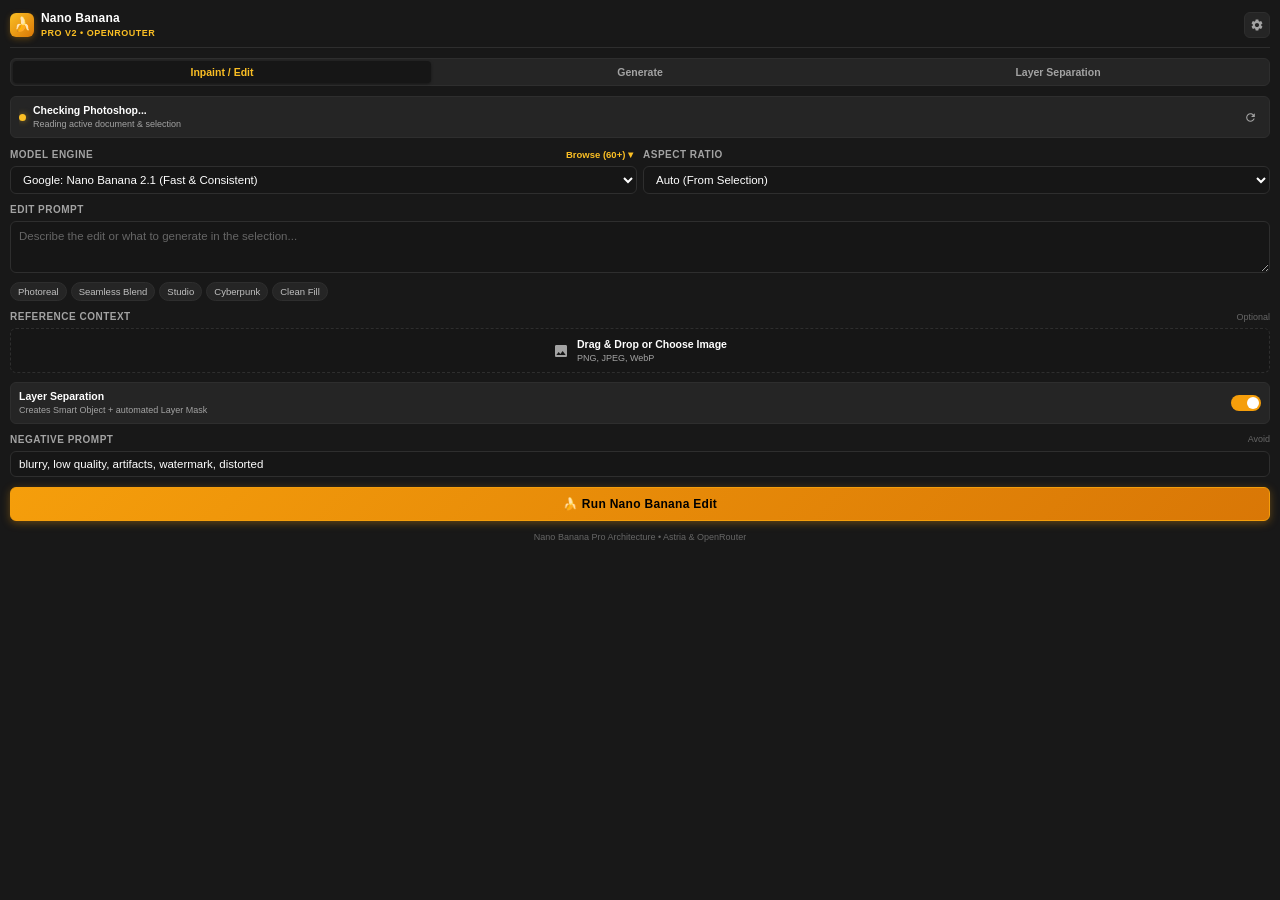
==== index.html @ aa0e23fb "feat: redesign UI to match Astria Nano Banana Pro V2 video layout" ====
<!DOCTYPE html>
<html lang="en">
<head>
  <meta charset="UTF-8" />
  <meta name="viewport" content="width=device-width, initial-scale=1.0" />
  <title>Nano Banana Pro V2</title>
  <link rel="stylesheet" href="styles.css" />
</head>
<body>
  <!-- Header -->
  <header class="app-header">
    <div class="brand-group">
      <div class="brand-logo-badge">🍌</div>
      <div class="brand-text">
        <span class="brand-title">Nano Banana</span>
        <span class="brand-subtitle">Pro V2 • OpenRouter</span>
      </div>
    </div>
    <div class="header-actions">
      <button type="button" class="btn-icon-header" id="settingsToggleBtn" title="API Settings">
        <svg width="14" height="14" viewBox="0 0 24 24" fill="#a3a3a3">
          <path d="M19.14 12.94c.04-.3.06-.61.06-.94 0-.32-.02-.64-.07-.94l2.03-1.58c.18-.14.23-.41.12-.61l-1.92-3.32c-.12-.22-.37-.29-.59-.22l-2.39.96c-.5-.38-1.03-.7-1.62-.94l-.36-2.54c-.04-.24-.24-.41-.48-.41h-3.84c-.24 0-.43.17-.47.41l-.36 2.54c-.59.24-1.13.57-1.62.94l-2.39-.96c-.22-.08-.47 0-.59.22L2.74 8.87c-.12.21-.08.47.12.61l2.03 1.58c-.05.3-.09.63-.09.94s.02.64.07.94l-2.03 1.58c-.18.14-.23.41-.12.61l1.92 3.32c.12.22.37.29.59.22l2.39-.96c.5.38 1.03.7 1.62.94l.36 2.54c.05.24.24.41.48.41h3.84c.24 0 .44-.17.47-.41l.36-2.54c.59-.24 1.13-.56 1.62-.94l2.39.96c.22.08.47 0 .59-.22l1.92-3.32c.12-.22.07-.47-.12-.61l-2.01-1.58zM12 15.6c-1.98 0-3.6-1.62-3.6-3.6s1.62-3.6 3.6-3.6 3.6 1.62 3.6 3.6-1.62 3.6-3.6 3.6z"/>
        </svg>
      </button>
    </div>
  </header>

  <!-- Collapsible Settings Drawer -->
  <div class="settings-drawer" id="settingsDrawer">
    <div class="settings-header">
      <span>OpenRouter Configuration</span>
      <div>
        <span class="save-key-badge" id="saveKeyBadge">Saved</span>
        <a href="https://openrouter.ai/keys" target="_blank" style="color: var(--banana-yellow); text-decoration: none; font-size: 9.5px; margin-left: 6px;">Get Key ↗</a>
      </div>
    </div>
    <div class="password-wrap">
      <input
        type="password"
        id="apiKeyInput"
        class="input-text"
        placeholder="Enter OpenRouter API Key (sk-or-v1-...)"
        autocomplete="off"
        spellcheck="false"
      />
      <button type="button" class="btn-toggle-eye" id="toggleApiKeyBtn" title="Show/Hide">
        <svg id="eyeIcon" width="13" height="13" viewBox="0 0 24 24" fill="#a3a3a3">
          <path d="M12 4.5C7 4.5 2.73 7.61 1 12c1.73 4.39 6 7.5 11 7.5s9.27-3.11 11-7.5c-1.73-4.39-6-7.5-11-7.5zM12 17c-2.76 0-5-2.24-5-5s2.24-5 5-5 5 2.24 5 5-2.24 5-5 5zm0-8c-1.66 0-3 1.34-3 3s1.34 3 3 3 3-1.34 3-3-1.34-3-3-3z"/>
        </svg>
      </button>
    </div>
  </div>

  <!-- Workflow Mode Tabs (Nano Banana V2 Style) -->
  <div class="mode-tabs-container">
    <button type="button" class="mode-tab active" data-mode="inpaint">Inpaint / Edit</button>
    <button type="button" class="mode-tab" data-mode="generate">Generate</button>
    <button type="button" class="mode-tab" data-mode="separation">Layer Separation</button>
  </div>

  <!-- Live Selection / Document Status -->
  <div class="status-bar-card">
    <div class="status-left" id="docStatusContent">
      <div class="status-dot idle"></div>
      <div class="status-info">
        <span class="status-title">Checking Photoshop...</span>
        <span class="status-desc">Reading active document & selection</span>
      </div>
    </div>
    <button type="button" class="btn-refresh" id="refreshStatusBtn" title="Refresh Document & Selection Status">
      <svg width="13" height="13" viewBox="0 0 24 24" fill="#a3a3a3">
        <path d="M17.65 6.35C16.2 4.9 14.21 4 12 4c-4.42 0-7.99 3.58-7.99 8s3.57 8 7.99 8c3.73 0 6.84-2.55 7.73-6h-2.08c-.82 2.33-3.04 4-5.65 4-3.31 0-6-2.69-6-6s2.69-6 6-6c1.66 0 3.14.69 4.22 1.78L13 11h7V4l-2.35 2.35z"/>
      </svg>
    </button>
  </div>

  <!-- Model & Aspect Ratio Controls -->
  <div class="form-group">
    <div class="row">
      <div class="col">
        <div class="form-label-row">
          <span class="form-label">Model Engine</span>
          <button type="button" class="label-action-btn" id="moreModelsBtn" title="Explore 60+ models">
            Browse (60+) ▾
          </button>
        </div>
        <select id="modelSelect" class="select-input">
          <option value="google/gemini-nano-banana-2.1" selected>Google: Nano Banana 2.1 (Fast & Consistent)</option>
          <option value="black-forest-labs/flux-3-image">FLUX 3 Image (Black Forest Labs)</option>
          <option value="openai/gpt-image-2">OpenAI: GPT Image 2 (Adherence)</option>
          <option value="bytedance-seed/seedream-5-0-pro">ByteDance: Seedream 5.0 Pro</option>
          <option value="krea/k3-edit">Krea: K3 Edit (Inpainting)</option>
          <option value="recraft/recraft-v4.1">Recraft: v4.1 (Clean Details)</option>
          <option value="custom">Custom model slug...</option>
        </select>
      </div>
      <div class="col">
        <div class="form-label-row">
          <span class="form-label">Aspect Ratio</span>
        </div>
        <select id="aspectRatioSelect" class="select-input">
          <option value="auto" selected>Auto (From Selection)</option>
          <option value="1:1">1:1 Square</option>
          <option value="4:3">4:3 Landscape</option>
          <option value="3:4">3:4 Portrait</option>
          <option value="16:9">16:9 Widescreen</option>
          <option value="9:16">9:16 Vertical</option>
        </select>
      </div>
    </div>

    <!-- Custom Model Input -->
    <div class="custom-model-container" id="customModelContainer">
      <input
        type="text"
        id="customModelInput"
        class="input-text"
        placeholder="Enter OpenRouter model slug (e.g. black-forest-labs/flux-1-schnell)"
        spellcheck="false"
      />
    </div>
  </div>

  <!-- Prompt Composer -->
  <div class="form-group">
    <div class="form-label-row">
      <span class="form-label">Edit Prompt</span>
    </div>
    <textarea
      id="promptText"
      class="textarea-input"
      rows="2"
      placeholder="Describe the edit or what to generate in the selection..."
      spellcheck="false"
    ></textarea>
    
    <!-- Quick Modifiers -->
    <div class="prompt-chips-wrap">
      <span class="chip-tag" data-prompt="photorealistic, 8k, natural lighting">Photoreal</span>
      <span class="chip-tag" data-prompt="seamless edge blending, match scene lighting">Seamless Blend</span>
      <span class="chip-tag" data-prompt="clean studio lighting, professional">Studio</span>
      <span class="chip-tag" data-prompt="cyberpunk neon style, detailed octane render">Cyberpunk</span>
      <span class="chip-tag" data-prompt="remove unwanted objects, clean background fill">Clean Fill</span>
    </div>
  </div>

  <!-- Reference / Context Conditioning -->
  <div class="form-group">
    <div class="form-label-row">
      <span class="form-label">Reference Context</span>
      <span style="font-size: 9px; color: var(--text-tertiary);">Optional</span>
    </div>
    <input type="file" id="refImageInput" accept="image/png, image/jpeg, image/webp" style="display: none;" />
    
    <!-- Upload Drop Slot -->
    <div class="reference-slot-card" id="refUploadArea">
      <div class="ref-slot-content">
        <svg width="16" height="16" viewBox="0 0 24 24" fill="#a3a3a3">
          <path d="M21 19V5c0-1.1-.9-2-2-2H5c-1.1 0-2 .9-2 2v14c0 1.1.9 2 2 2h14c1.1 0 2-.9 2-2zM8.5 13.5l2.5 3.01L14.5 12l4.5 6H5l3.5-4.5z"/>
        </svg>
        <div class="ref-slot-text">
          <span class="ref-slot-title">Drag & Drop or Choose Image</span>
          <span class="ref-slot-sub">PNG, JPEG, WebP</span>
        </div>
      </div>
    </div>

    <!-- Preview Box -->
    <div class="ref-preview-box" id="refPreviewContainer">
      <img id="refPreviewImg" class="ref-preview-img" alt="Reference Preview" />
      <button type="button" class="btn-remove-ref" id="clearRefBtn" title="Remove reference">✕</button>
    </div>
  </div>

  <!-- V2 Layer Separation Toggle -->
  <div class="separation-toggle-row">
    <div class="toggle-label-wrap">
      <span class="toggle-main-label">Layer Separation</span>
      <span class="toggle-sub-label">Creates Smart Object + automated Layer Mask</span>
    </div>
    <label class="switch">
      <input type="checkbox" id="layerSeparationToggle" checked />
      <span class="slider"></span>
    </label>
  </div>

  <!-- Negative Prompt (Collapsible) -->
  <div class="form-group">
    <div class="form-label-row">
      <span class="form-label">Negative Prompt</span>
      <span style="font-size: 9px; color: var(--text-tertiary);">Avoid</span>
    </div>
    <input
      type="text"
      id="negativePromptText"
      class="input-text"
      placeholder="blurry, low quality, artifacts, watermark, distorted"
      value="blurry, low quality, artifacts, watermark, distorted"
      spellcheck="false"
    />
  </div>

  <!-- Primary Action Area -->
  <div class="action-box">
    <button type="button" id="generateBtn" class="btn-generate-main">
      <span class="spinner" id="generateSpinner"></span>
      <span id="generateBtnText">🍌 Run Nano Banana Edit</span>
    </button>

    <!-- Progress Track -->
    <div class="progress-track" id="progressBarTrack">
      <div class="progress-bar" id="progressBar"></div>
    </div>

    <!-- Status Message -->
    <div class="status-msg" id="statusMessage"></div>
  </div>

  <!-- Footer Info -->
  <footer class="app-footer">
    Nano Banana Pro Architecture • Astria & OpenRouter
  </footer>

  <!-- 60+ Models Explorer Modal -->
  <div class="modal-backdrop" id="modelsModal">
    <div class="modal-container">
      <div class="modal-header">
        <span class="modal-title">OpenRouter Image Models Catalog</span>
        <button type="button" class="btn-close-modal" id="closeModalBtn" title="Close">✕</button>
      </div>
      <div class="modal-search-bar">
        <input type="text" id="modelSearchInput" class="modal-search-input" placeholder="Search 60+ models by name or provider..." />
      </div>
      <div class="modal-filter-pills" id="modalFilterPills">
        <button type="button" class="filter-pill active" data-filter="all">All</button>
        <button type="button" class="filter-pill" data-filter="google">Google</button>
        <button type="button" class="filter-pill" data-filter="flux">FLUX</button>
        <button type="button" class="filter-pill" data-filter="openai">OpenAI</button>
        <button type="button" class="filter-pill" data-filter="bytedance">ByteDance</button>
        <button type="button" class="filter-pill" data-filter="krea">Krea</button>
        <button type="button" class="filter-pill" data-filter="recraft">Recraft</button>
        <button type="button" class="filter-pill" data-filter="qwen">Qwen</button>
      </div>
      <div class="modal-model-list" id="modalModelList">
        <!-- Rendered model items -->
      </div>
    </div>
  </div>

  <!-- Scripts -->
  <script src="api.js"></script>
  <script src="main.js"></script>
</body>
</html>
---- styles.css ----
/* styles.css - Astria Nano Banana Pro V2 Photoshop Theme */

:root {
  --bg-darkest: #121212;
  --bg-app: #181818;
  --bg-panel: #1f1f1f;
  --bg-card: #252525;
  --bg-card-hover: #2c2c2c;
  --bg-input: #161616;
  --bg-input-focus: #111111;
  --border-subtle: #2e2e2e;
  --border-active: #3e3e3e;
  --border-focus: #f59e0b;
  --banana-yellow: #fbbf24;
  --banana-gold: #f59e0b;
  --banana-dark: #d97706;
  --accent-blue: #38bdf8;
  --text-primary: #ffffff;
  --text-secondary: #a3a3a3;
  --text-tertiary: #666666;
  --status-green: #10b981;
  --status-red: #ef4444;
  --radius-xs: 4px;
  --radius-sm: 6px;
  --radius-md: 8px;
  --radius-lg: 12px;
  --font-family: -apple-system, BlinkMacSystemFont, "Segoe UI", Roboto, Helvetica, Arial, sans-serif;
  --transition: all 0.15s ease-in-out;
}

* {
  box-sizing: border-box;
  margin: 0;
  padding: 0;
  -webkit-font-smoothing: antialiased;
}

body {
  font-family: var(--font-family);
  font-size: 11.5px;
  line-height: 1.4;
  color: var(--text-primary);
  background-color: var(--bg-app);
  user-select: none;
  overflow-x: hidden;
  overflow-y: auto;
  padding: 10px;
}

/* Custom Scrollbar */
::-webkit-scrollbar {
  width: 4px;
  height: 4px;
}
::-webkit-scrollbar-track {
  background: transparent;
}
::-webkit-scrollbar-thumb {
  background: #333333;
  border-radius: 4px;
}
::-webkit-scrollbar-thumb:hover {
  background: #444444;
}

/* =========================================
   HEADER & BRANDING
   ========================================= */
.app-header {
  display: flex;
  align-items: center;
  justify-content: space-between;
  padding-bottom: 8px;
  margin-bottom: 10px;
  border-bottom: 1px solid var(--border-subtle);
}

.brand-group {
  display: flex;
  align-items: center;
  gap: 7px;
}

.brand-logo-badge {
  width: 24px;
  height: 24px;
  background: linear-gradient(135deg, var(--banana-yellow) 0%, var(--banana-dark) 100%);
  border-radius: 6px;
  display: flex;
  align-items: center;
  justify-content: center;
  font-size: 14px;
  box-shadow: 0 2px 6px rgba(245, 158, 11, 0.3);
  flex-shrink: 0;
}

.brand-text {
  display: flex;
  flex-direction: column;
}

.brand-title {
  font-size: 12px;
  font-weight: 700;
  letter-spacing: 0.2px;
  color: #ffffff;
}

.brand-subtitle {
  font-size: 9px;
  font-weight: 600;
  letter-spacing: 0.5px;
  color: var(--banana-yellow);
  text-transform: uppercase;
}

.header-actions {
  display: flex;
  align-items: center;
  gap: 6px;
}

.btn-icon-header {
  background: var(--bg-card);
  border: 1px solid var(--border-subtle);
  color: var(--text-secondary);
  cursor: pointer;
  width: 26px;
  height: 26px;
  border-radius: var(--radius-sm);
  display: flex;
  align-items: center;
  justify-content: center;
  transition: var(--transition);
}

.btn-icon-header:hover {
  background: var(--bg-card-hover);
  border-color: var(--border-active);
  color: #ffffff;
}

/* =========================================
   COLLAPSIBLE SETTINGS DRAWER (API KEY)
   ========================================= */
.settings-drawer {
  display: none;
  background: var(--bg-card);
  border: 1px solid var(--border-active);
  border-radius: var(--radius-md);
  padding: 10px;
  margin-bottom: 10px;
  animation: slideDown 0.18s ease;
}

.settings-drawer.open {
  display: block;
}

@keyframes slideDown {
  from { opacity: 0; transform: translateY(-4px); }
  to { opacity: 1; transform: translateY(0); }
}

.settings-header {
  display: flex;
  align-items: center;
  justify-content: space-between;
  margin-bottom: 6px;
  font-size: 10.5px;
  font-weight: 600;
  text-transform: uppercase;
  color: var(--text-secondary);
}

/* =========================================
   WORKFLOW MODE TABS (V2 STYLE)
   ========================================= */
.mode-tabs-container {
  display: flex;
  background: var(--bg-card);
  border: 1px solid var(--border-subtle);
  border-radius: var(--radius-sm);
  padding: 2px;
  margin-bottom: 10px;
}

.mode-tab {
  flex: 1;
  background: transparent;
  border: none;
  color: var(--text-secondary);
  font-size: 10.5px;
  font-weight: 600;
  padding: 5px 4px;
  border-radius: var(--radius-xs);
  cursor: pointer;
  text-align: center;
  transition: var(--transition);
}

.mode-tab:hover {
  color: #ffffff;
}

.mode-tab.active {
  background: var(--bg-input);
  color: var(--banana-yellow);
  box-shadow: 0 1px 3px rgba(0, 0, 0, 0.4);
}

/* =========================================
   SELECTION / CONTEXT STATUS BAR
   ========================================= */
.status-bar-card {
  background: var(--bg-card);
  border: 1px solid var(--border-subtle);
  border-radius: var(--radius-sm);
  padding: 6px 8px;
  margin-bottom: 10px;
  display: flex;
  align-items: center;
  justify-content: space-between;
  gap: 6px;
}

.status-left {
  display: flex;
  align-items: center;
  gap: 7px;
  overflow: hidden;
  flex: 1;
}

.status-dot {
  width: 7px;
  height: 7px;
  border-radius: 50%;
  flex-shrink: 0;
}

.status-dot.active {
  background: var(--status-green);
  box-shadow: 0 0 6px rgba(16, 185, 129, 0.6);
}

.status-dot.idle {
  background: var(--banana-yellow);
  box-shadow: 0 0 6px rgba(251, 191, 36, 0.5);
}

.status-dot.warning {
  background: var(--status-red);
  box-shadow: 0 0 6px rgba(239, 68, 68, 0.6);
}

.status-info {
  display: flex;
  flex-direction: column;
  overflow: hidden;
}

.status-title {
  font-size: 10.5px;
  font-weight: 600;
  color: #ffffff;
  white-space: nowrap;
  overflow: hidden;
  text-overflow: ellipsis;
}

.status-desc {
  font-size: 9px;
  color: var(--text-secondary);
  white-space: nowrap;
  overflow: hidden;
  text-overflow: ellipsis;
}

.btn-refresh {
  background: transparent;
  border: none;
  color: var(--text-secondary);
  cursor: pointer;
  padding: 4px;
  border-radius: var(--radius-xs);
  display: flex;
  align-items: center;
  justify-content: center;
  transition: var(--transition);
}

.btn-refresh:hover {
  background: var(--bg-card-hover);
  color: #ffffff;
}

/* =========================================
   FORM CONTROLS & COMPOSER
   ========================================= */
.form-group {
  margin-bottom: 9px;
}

.form-label-row {
  display: flex;
  align-items: center;
  justify-content: space-between;
  margin-bottom: 4px;
}

.form-label {
  font-size: 10px;
  font-weight: 600;
  text-transform: uppercase;
  letter-spacing: 0.5px;
  color: var(--text-secondary);
}

.label-action-btn {
  background: transparent;
  border: none;
  color: var(--banana-yellow);
  font-size: 9.5px;
  font-weight: 600;
  cursor: pointer;
  padding: 1px 4px;
  border-radius: 4px;
  transition: var(--transition);
}

.label-action-btn:hover {
  background: rgba(245, 158, 11, 0.15);
  color: #ffffff;
}

.input-text,
.select-input,
.textarea-input {
  width: 100%;
  background: var(--bg-input);
  color: #ffffff;
  border: 1px solid var(--border-subtle);
  border-radius: var(--radius-sm);
  padding: 6px 8px;
  font-size: 11.5px;
  font-family: inherit;
  outline: none;
  transition: var(--transition);
}

.input-text:hover,
.select-input:hover,
.textarea-input:hover {
  border-color: var(--border-active);
  background: var(--bg-card);
}

.input-text:focus,
.select-input:focus,
.textarea-input:focus {
  border-color: var(--border-focus);
  background: var(--bg-input-focus);
  box-shadow: 0 0 0 1px var(--border-focus);
}

/* Ensure options render crisply in UXP */
.select-input option {
  background-color: #242424 !important;
  color: #ffffff !important;
  padding: 4px 6px;
}

.textarea-input {
  resize: vertical;
  min-height: 52px;
  line-height: 1.4;
}

.textarea-input::placeholder {
  color: var(--text-tertiary);
  font-style: normal;
}

/* Custom Model Row */
.custom-model-container {
  margin-top: 5px;
  display: none;
}
.custom-model-container.visible {
  display: block;
}

/* Row & Column Layout */
.row {
  display: flex;
  gap: 6px;
}
.col {
  flex: 1;
}

/* Password Input */
.password-wrap {
  position: relative;
  display: flex;
  align-items: center;
}
.password-wrap .input-text {
  padding-right: 26px;
}
.btn-toggle-eye {
  position: absolute;
  right: 4px;
  background: transparent;
  border: none;
  color: var(--text-secondary);
  cursor: pointer;
  padding: 3px;
  display: flex;
  align-items: center;
  justify-content: center;
  border-radius: var(--radius-xs);
}
.btn-toggle-eye:hover {
  color: #ffffff;
}

/* =========================================
   QUICK PROMPT CHIPS (ASTRIA STYLE)
   ========================================= */
.prompt-chips-wrap {
  display: flex;
  flex-wrap: wrap;
  gap: 4px;
  margin-top: 5px;
}

.chip-tag {
  background: var(--bg-card);
  border: 1px solid var(--border-subtle);
  color: #c0c0c0;
  font-size: 9.5px;
  padding: 2px 7px;
  border-radius: 12px;
  cursor: pointer;
  transition: var(--transition);
}

.chip-tag:hover {
  background: var(--bg-card-hover);
  border-color: var(--border-active);
  color: var(--banana-yellow);
}

/* =========================================
   REFERENCE IMAGE / CONDITIONING CARD
   ========================================= */
.reference-slot-card {
  border: 1px dashed var(--border-subtle);
  border-radius: var(--radius-sm);
  background: var(--bg-input);
  padding: 8px 10px;
  text-align: center;
  cursor: pointer;
  transition: var(--transition);
}

.reference-slot-card:hover {
  border-color: var(--banana-yellow);
  background: var(--bg-card);
}

.ref-slot-content {
  display: flex;
  align-items: center;
  justify-content: center;
  gap: 8px;
}

.ref-slot-text {
  display: flex;
  flex-direction: column;
  text-align: left;
}

.ref-slot-title {
  font-size: 10.5px;
  font-weight: 600;
  color: #ffffff;
}

.ref-slot-sub {
  font-size: 9px;
  color: var(--text-secondary);
}

.ref-preview-box {
  display: none;
  position: relative;
  background: var(--bg-card);
  border: 1px solid var(--border-subtle);
  border-radius: var(--radius-sm);
  padding: 4px;
  text-align: center;
}

.ref-preview-img {
  max-width: 100%;
  max-height: 64px;
  border-radius: var(--radius-xs);
  object-fit: contain;
  display: block;
  margin: 0 auto;
}

.btn-remove-ref {
  position: absolute;
  top: 4px;
  right: 4px;
  background: rgba(0, 0, 0, 0.75);
  border: none;
  color: #ffffff;
  border-radius: 50%;
  width: 16px;
  height: 16px;
  font-size: 9px;
  cursor: pointer;
  display: flex;
  align-items: center;
  justify-content: center;
}

.btn-remove-ref:hover {
  background: var(--status-red);
}

/* =========================================
   V2 LAYER SEPARATION TOGGLE
   ========================================= */
.separation-toggle-row {
  display: flex;
  align-items: center;
  justify-content: space-between;
  background: var(--bg-card);
  border: 1px solid var(--border-subtle);
  border-radius: var(--radius-sm);
  padding: 6px 8px;
  margin-top: 6px;
  margin-bottom: 9px;
}

.toggle-label-wrap {
  display: flex;
  flex-direction: column;
}

.toggle-main-label {
  font-size: 10.5px;
  font-weight: 600;
  color: #ffffff;
}

.toggle-sub-label {
  font-size: 9px;
  color: var(--text-secondary);
}

.switch {
  position: relative;
  display: inline-block;
  width: 30px;
  height: 16px;
  flex-shrink: 0;
}

.switch input {
  opacity: 0;
  width: 0;
  height: 0;
}

.slider {
  position: absolute;
  cursor: pointer;
  top: 0; left: 0; right: 0; bottom: 0;
  background-color: #383838;
  transition: 0.2s;
  border-radius: 16px;
}

.slider:before {
  position: absolute;
  content: "";
  height: 12px;
  width: 12px;
  left: 2px;
  bottom: 2px;
  background-color: #ffffff;
  transition: 0.2s;
  border-radius: 50%;
}

input:checked + .slider {
  background-color: var(--banana-gold);
}

input:checked + .slider:before {
  transform: translateX(14px);
}

/* =========================================
   PRIMARY GENERATE BUTTON
   ========================================= */
.action-box {
  margin-top: 10px;
  display: flex;
  flex-direction: column;
  gap: 6px;
}

.btn-generate-main {
  width: 100%;
  background: linear-gradient(135deg, #f59e0b 0%, #d97706 100%);
  color: #000000;
  border: 1px solid #f59e0b;
  border-radius: var(--radius-sm);
  padding: 9px 12px;
  font-size: 12px;
  font-weight: 700;
  letter-spacing: 0.3px;
  cursor: pointer;
  display: flex;
  align-items: center;
  justify-content: center;
  gap: 7px;
  box-shadow: 0 2px 8px rgba(245, 158, 11, 0.35);
  transition: var(--transition);
}

.btn-generate-main:hover:not(:disabled) {
  background: linear-gradient(135deg, #fbbf24 0%, #ea580c 100%);
  box-shadow: 0 3px 12px rgba(245, 158, 11, 0.5);
  color: #000000;
}

.btn-generate-main:active:not(:disabled) {
  transform: translateY(1px);
}

.btn-generate-main:disabled {
  background: #333333;
  border-color: #3a3a3a;
  color: #777777;
  cursor: not-allowed;
  box-shadow: none;
}

.btn-icon-svg {
  width: 14px;
  height: 14px;
  fill: currentColor;
}

/* Spinner */
.spinner {
  display: none;
  width: 13px;
  height: 13px;
  border: 2px solid rgba(0, 0, 0, 0.3);
  border-radius: 50%;
  border-top-color: #000000;
  animation: spin 0.75s linear infinite;
}

@keyframes spin {
  to { transform: rotate(360deg); }
}

/* Progress bar */
.progress-track {
  width: 100%;
  height: 3px;
  background: #282828;
  border-radius: 2px;
  overflow: hidden;
  display: none;
}

.progress-bar {
  height: 100%;
  width: 0%;
  background: linear-gradient(90deg, var(--banana-yellow), #f97316);
  transition: width 0.2s ease;
}

/* Status Notifications */
.status-msg {
  display: none;
  font-size: 10px;
  padding: 6px 8px;
  border-radius: var(--radius-xs);
  line-height: 1.4;
  word-break: break-word;
}

.status-msg.info {
  background: rgba(56, 189, 248, 0.12);
  border: 1px solid rgba(56, 189, 248, 0.3);
  color: #7dd3fc;
}

.status-msg.error {
  background: rgba(239, 68, 68, 0.12);
  border: 1px solid rgba(239, 68, 68, 0.3);
  color: #fca5a5;
}

.status-msg.success {
  background: rgba(16, 185, 129, 0.12);
  border: 1px solid rgba(16, 185, 129, 0.3);
  color: #6ee7b7;
}

/* Footer note */
.app-footer {
  margin-top: 10px;
  text-align: center;
  font-size: 9px;
  color: var(--text-tertiary);
}

/* =========================================
   MORE MODELS EXPLORER MODAL
   ========================================= */
.modal-backdrop {
  position: fixed;
  top: 0; left: 0; right: 0; bottom: 0;
  background: rgba(0, 0, 0, 0.85);
  z-index: 9999;
  display: none;
  align-items: center;
  justify-content: center;
  padding: 10px;
}

.modal-backdrop.open {
  display: flex;
}

.modal-container {
  background: var(--bg-panel);
  border: 1px solid var(--border-active);
  border-radius: var(--radius-md);
  width: 100%;
  max-width: 360px;
  height: 88vh;
  max-height: 480px;
  display: flex;
  flex-direction: column;
  box-shadow: 0 10px 30px rgba(0, 0, 0, 0.7);
  overflow: hidden;
}

.modal-header {
  display: flex;
  align-items: center;
  justify-content: space-between;
  padding: 8px 10px;
  border-bottom: 1px solid var(--border-subtle);
  background: var(--bg-card);
}

.modal-title {
  font-size: 11px;
  font-weight: 700;
  color: #ffffff;
}

.btn-close-modal {
  background: transparent;
  border: none;
  color: var(--text-secondary);
  cursor: pointer;
  font-size: 14px;
  padding: 2px 6px;
  border-radius: var(--radius-xs);
}
.btn-close-modal:hover {
  background: rgba(255, 255, 255, 0.1);
  color: #ffffff;
}

.modal-search-bar {
  padding: 6px 10px;
  background: var(--bg-panel);
  border-bottom: 1px solid var(--border-subtle);
}

.modal-search-input {
  width: 100%;
  background: var(--bg-input);
  border: 1px solid var(--border-subtle);
  border-radius: var(--radius-sm);
  padding: 5px 8px;
  color: #ffffff;
  font-size: 11px;
  outline: none;
}

.modal-search-input:focus {
  border-color: var(--banana-yellow);
}

.modal-filter-pills {
  display: flex;
  gap: 4px;
  overflow-x: auto;
  padding: 5px 10px;
  background: var(--bg-card);
  border-bottom: 1px solid var(--border-subtle);
}

.modal-filter-pills::-webkit-scrollbar {
  display: none;
}

.filter-pill {
  background: transparent;
  border: 1px solid var(--border-subtle);
  color: var(--text-secondary);
  font-size: 9px;
  padding: 2px 6px;
  border-radius: 10px;
  cursor: pointer;
  white-space: nowrap;
}

.filter-pill.active {
  background: var(--banana-gold);
  border-color: var(--banana-gold);
  color: #000000;
  font-weight: 700;
}

.modal-model-list {
  flex: 1;
  overflow-y: auto;
  padding: 6px 10px;
  display: flex;
  flex-direction: column;
  gap: 5px;
}

.model-item-card {
  background: var(--bg-card);
  border: 1px solid var(--border-subtle);
  border-radius: var(--radius-sm);
  padding: 6px 8px;
  cursor: pointer;
  display: flex;
  align-items: center;
  justify-content: space-between;
  gap: 6px;
  transition: var(--transition);
}

.model-item-card:hover {
  border-color: var(--banana-yellow);
  background: var(--bg-card-hover);
}

.model-item-card.selected {
  border-color: var(--banana-gold);
  background: rgba(245, 158, 11, 0.12);
}

.model-item-name {
  font-size: 10.5px;
  font-weight: 600;
  color: #ffffff;
  white-space: nowrap;
  overflow: hidden;
  text-overflow: ellipsis;
}

.model-item-id {
  font-size: 9px;
  color: var(--text-secondary);
  white-space: nowrap;
  overflow: hidden;
  text-overflow: ellipsis;
}

.model-item-badge {
  font-size: 8px;
  text-transform: uppercase;
  padding: 1px 4px;
  border-radius: 4px;
  background: rgba(255, 255, 255, 0.08);
  color: var(--text-secondary);
  flex-shrink: 0;
}
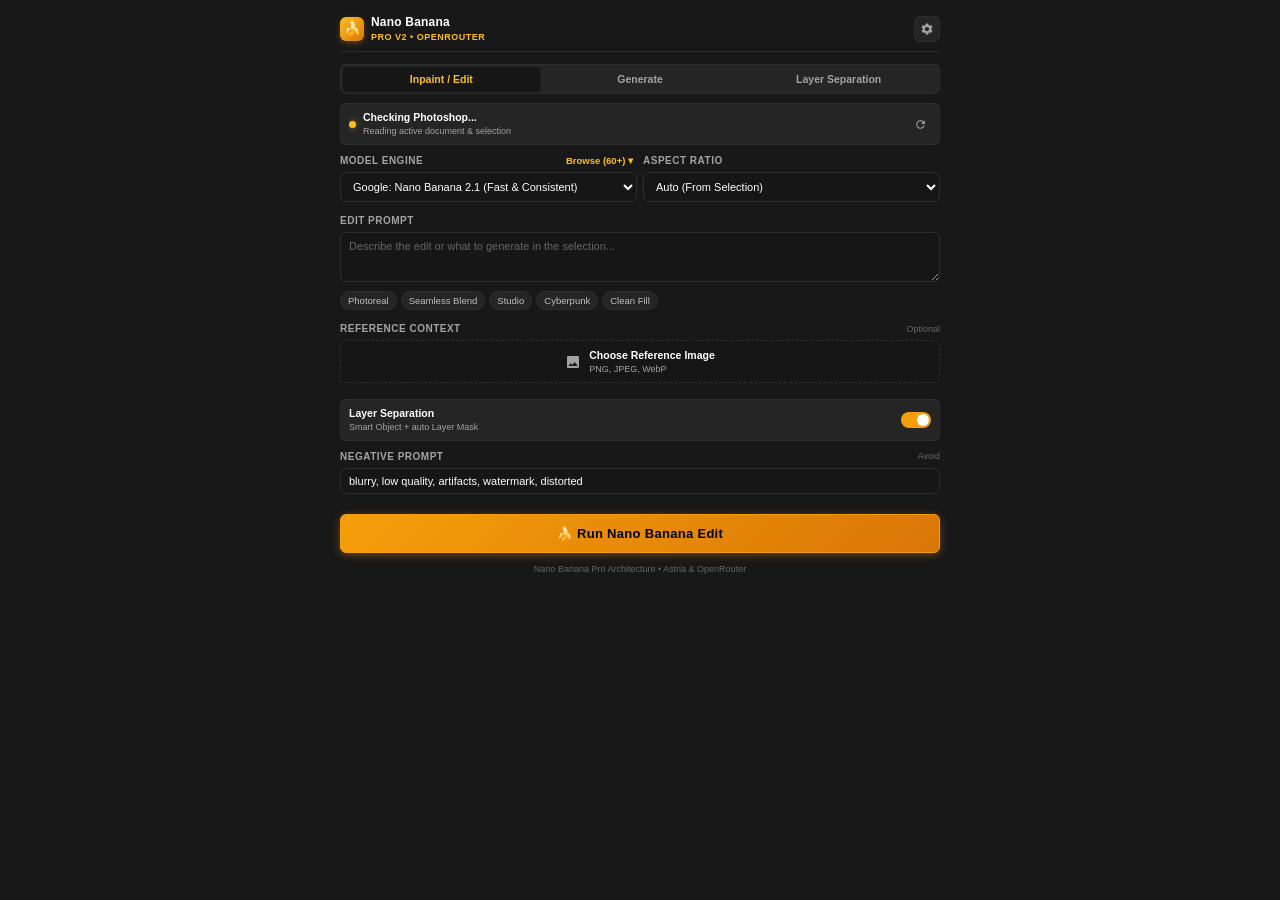
==== commit da955ad1: "fix(ui): responsive fluid layout and robust interactive event handling" ====
--- a/index.html
+++ b/index.html
@@ -2,231 +2,242 @@
 <html lang="en">
 <head>
   <meta charset="UTF-8" />
-  <meta name="viewport" content="width=device-width, initial-scale=1.0" />
+  <meta name="viewport" content="width=device-width, initial-scale=1.0, maximum-scale=1.0, user-scalable=no" />
   <title>Nano Banana Pro V2</title>
   <link rel="stylesheet" href="styles.css" />
 </head>
 <body>
-  <!-- Header -->
-  <header class="app-header">
-    <div class="brand-group">
-      <div class="brand-logo-badge">🍌</div>
-      <div class="brand-text">
-        <span class="brand-title">Nano Banana</span>
-        <span class="brand-subtitle">Pro V2 • OpenRouter</span>
-      </div>
-    </div>
-    <div class="header-actions">
-      <button type="button" class="btn-icon-header" id="settingsToggleBtn" title="API Settings">
-        <svg width="14" height="14" viewBox="0 0 24 24" fill="#a3a3a3">
-          <path d="M19.14 12.94c.04-.3.06-.61.06-.94 0-.32-.02-.64-.07-.94l2.03-1.58c.18-.14.23-.41.12-.61l-1.92-3.32c-.12-.22-.37-.29-.59-.22l-2.39.96c-.5-.38-1.03-.7-1.62-.94l-.36-2.54c-.04-.24-.24-.41-.48-.41h-3.84c-.24 0-.43.17-.47.41l-.36 2.54c-.59.24-1.13.57-1.62.94l-2.39-.96c-.22-.08-.47 0-.59.22L2.74 8.87c-.12.21-.08.47.12.61l2.03 1.58c-.05.3-.09.63-.09.94s.02.64.07.94l-2.03 1.58c-.18.14-.23.41-.12.61l1.92 3.32c.12.22.37.29.59.22l2.39-.96c.5.38 1.03.7 1.62.94l.36 2.54c.05.24.24.41.48.41h3.84c.24 0 .44-.17.47-.41l.36-2.54c.59-.24 1.13-.56 1.62-.94l2.39.96c.22.08.47 0 .59-.22l1.92-3.32c.12-.22.07-.47-.12-.61l-2.01-1.58zM12 15.6c-1.98 0-3.6-1.62-3.6-3.6s1.62-3.6 3.6-3.6 3.6 1.62 3.6 3.6-1.62 3.6-3.6 3.6z"/>
+  <div class="app-wrapper">
+    <!-- Header -->
+    <header class="app-header">
+      <div class="brand-group">
+        <div class="brand-logo-badge">🍌</div>
+        <div class="brand-text">
+          <span class="brand-title">Nano Banana</span>
+          <span class="brand-subtitle">Pro V2 • OpenRouter</span>
+        </div>
+      </div>
+      <div class="header-actions">
+        <button type="button" class="btn-icon-header" id="settingsToggleBtn" title="OpenRouter API Settings">
+          <svg width="14" height="14" viewBox="0 0 24 24" fill="#a3a3a3">
+            <path d="M19.14 12.94c.04-.3.06-.61.06-.94 0-.32-.02-.64-.07-.94l2.03-1.58c.18-.14.23-.41.12-.61l-1.92-3.32c-.12-.22-.37-.29-.59-.22l-2.39.96c-.5-.38-1.03-.7-1.62-.94l-.36-2.54c-.04-.24-.24-.41-.48-.41h-3.84c-.24 0-.43.17-.47.41l-.36 2.54c-.59.24-1.13.57-1.62.94l-2.39-.96c-.22-.08-.47 0-.59.22L2.74 8.87c-.12.21-.08.47.12.61l2.03 1.58c-.05.3-.09.63-.09.94s.02.64.07.94l-2.03 1.58c-.18.14-.23.41-.12.61l1.92 3.32c.12.22.37.29.59.22l2.39-.96c.5.38 1.03.7 1.62.94l.36 2.54c.05.24.24.41.48.41h3.84c.24 0 .44-.17.47-.41l.36-2.54c.59-.24 1.13-.56 1.62-.94l2.39.96c.22.08.47 0 .59-.22l1.92-3.32c.12-.22.07-.47-.12-.61l-2.01-1.58zM12 15.6c-1.98 0-3.6-1.62-3.6-3.6s1.62-3.6 3.6-3.6 3.6 1.62 3.6 3.6-1.62 3.6-3.6 3.6z"/>
+          </svg>
+        </button>
+      </div>
+    </header>
+
+    <!-- Collapsible Settings Drawer -->
+    <div class="settings-drawer" id="settingsDrawer">
+      <div class="settings-header">
+        <span class="settings-title">OpenRouter Key</span>
+        <div class="settings-links">
+          <span class="save-key-badge" id="saveKeyBadge">Saved</span>
+          <a href="https://openrouter.ai/keys" target="_blank" class="get-key-link">Get Key ↗</a>
+        </div>
+      </div>
+      <div class="password-wrap">
+        <input
+          type="password"
+          id="apiKeyInput"
+          class="input-text"
+          placeholder="Enter OpenRouter API Key (sk-or-v1-...)"
+          autocomplete="off"
+          spellcheck="false"
+        />
+        <button type="button" class="btn-toggle-eye" id="toggleApiKeyBtn" title="Show/Hide Key">
+          <svg id="eyeIcon" width="13" height="13" viewBox="0 0 24 24" fill="#a3a3a3">
+            <path d="M12 4.5C7 4.5 2.73 7.61 1 12c1.73 4.39 6 7.5 11 7.5s9.27-3.11 11-7.5c-1.73-4.39-6-7.5-11-7.5zM12 17c-2.76 0-5-2.24-5-5s2.24-5 5-5 5 2.24 5 5-2.24 5-5 5zm0-8c-1.66 0-3 1.34-3 3s1.34 3 3 3 3-1.34 3-3-1.34-3-3-3z"/>
+          </svg>
+        </button>
+      </div>
+    </div>
+
+    <!-- Workflow Mode Tabs (Nano Banana V2 Style) -->
+    <div class="mode-tabs-container">
+      <button type="button" class="mode-tab active" data-mode="inpaint" title="Inpaint & Edit selected area">
+        <span class="tab-label-full">Inpaint / Edit</span>
+        <span class="tab-label-short">Inpaint</span>
+      </button>
+      <button type="button" class="mode-tab" data-mode="generate" title="Generate new image layer">
+        <span class="tab-label-full">Generate</span>
+        <span class="tab-label-short">Generate</span>
+      </button>
+      <button type="button" class="mode-tab" data-mode="separation" title="Isolate and separate subject into layers">
+        <span class="tab-label-full">Layer Separation</span>
+        <span class="tab-label-short">Separate</span>
+      </button>
+    </div>
+
+    <!-- Live Selection / Document Status -->
+    <div class="status-bar-card" id="statusBarCard" title="Click to refresh document status">
+      <div class="status-left" id="docStatusContent">
+        <div class="status-dot idle"></div>
+        <div class="status-info">
+          <span class="status-title">Checking Photoshop...</span>
+          <span class="status-desc">Reading active document & selection</span>
+        </div>
+      </div>
+      <button type="button" class="btn-refresh" id="refreshStatusBtn" title="Refresh Document Status">
+        <svg width="13" height="13" viewBox="0 0 24 24" fill="#a3a3a3">
+          <path d="M17.65 6.35C16.2 4.9 14.21 4 12 4c-4.42 0-7.99 3.58-7.99 8s3.57 8 7.99 8c3.73 0 6.84-2.55 7.73-6h-2.08c-.82 2.33-3.04 4-5.65 4-3.31 0-6-2.69-6-6s2.69-6 6-6c1.66 0 3.14.69 4.22 1.78L13 11h7V4l-2.35 2.35z"/>
         </svg>
       </button>
     </div>
-  </header>
-
-  <!-- Collapsible Settings Drawer -->
-  <div class="settings-drawer" id="settingsDrawer">
-    <div class="settings-header">
-      <span>OpenRouter Configuration</span>
-      <div>
-        <span class="save-key-badge" id="saveKeyBadge">Saved</span>
-        <a href="https://openrouter.ai/keys" target="_blank" style="color: var(--banana-yellow); text-decoration: none; font-size: 9.5px; margin-left: 6px;">Get Key ↗</a>
-      </div>
-    </div>
-    <div class="password-wrap">
+
+    <!-- Model & Aspect Ratio Controls -->
+    <div class="form-group">
+      <div class="row model-ratio-row">
+        <div class="col model-col">
+          <div class="form-label-row">
+            <span class="form-label">Model Engine</span>
+            <button type="button" class="label-action-btn" id="moreModelsBtn" title="Explore 60+ OpenRouter models">
+              Browse (60+) ▾
+            </button>
+          </div>
+          <select id="modelSelect" class="select-input">
+            <option value="google/gemini-nano-banana-2.1" selected>Google: Nano Banana 2.1 (Fast & Consistent)</option>
+            <option value="black-forest-labs/flux-3-image">FLUX 3 Image (Black Forest Labs)</option>
+            <option value="openai/gpt-image-2">OpenAI: GPT Image 2 (Adherence)</option>
+            <option value="bytedance-seed/seedream-5-0-pro">ByteDance: Seedream 5.0 Pro</option>
+            <option value="krea/k3-edit">Krea: K3 Edit (Inpainting)</option>
+            <option value="recraft/recraft-v4.1">Recraft: v4.1 (Clean Details)</option>
+            <option value="custom">Custom model slug...</option>
+          </select>
+        </div>
+        <div class="col ratio-col">
+          <div class="form-label-row">
+            <span class="form-label">Aspect Ratio</span>
+          </div>
+          <select id="aspectRatioSelect" class="select-input">
+            <option value="auto" selected>Auto (From Selection)</option>
+            <option value="1:1">1:1 Square</option>
+            <option value="4:3">4:3 Landscape</option>
+            <option value="3:4">3:4 Portrait</option>
+            <option value="16:9">16:9 Widescreen</option>
+            <option value="9:16">9:16 Vertical</option>
+          </select>
+        </div>
+      </div>
+
+      <!-- Custom Model Input -->
+      <div class="custom-model-container" id="customModelContainer">
+        <input
+          type="text"
+          id="customModelInput"
+          class="input-text"
+          placeholder="Enter OpenRouter model slug (e.g. black-forest-labs/flux-1-schnell)"
+          spellcheck="false"
+        />
+      </div>
+    </div>
+
+    <!-- Prompt Composer -->
+    <div class="form-group">
+      <div class="form-label-row">
+        <span class="form-label">Edit Prompt</span>
+      </div>
+      <textarea
+        id="promptText"
+        class="textarea-input"
+        rows="2"
+        placeholder="Describe the edit or what to generate in the selection..."
+        spellcheck="false"
+      ></textarea>
+      
+      <!-- Quick Modifiers -->
+      <div class="prompt-chips-wrap">
+        <span class="chip-tag" data-prompt="photorealistic, 8k, natural lighting">Photoreal</span>
+        <span class="chip-tag" data-prompt="seamless edge blending, match scene lighting">Seamless Blend</span>
+        <span class="chip-tag" data-prompt="clean studio lighting, professional">Studio</span>
+        <span class="chip-tag" data-prompt="cyberpunk neon style, detailed octane render">Cyberpunk</span>
+        <span class="chip-tag" data-prompt="remove unwanted objects, clean background fill">Clean Fill</span>
+      </div>
+    </div>
+
+    <!-- Reference / Context Conditioning -->
+    <div class="form-group">
+      <div class="form-label-row">
+        <span class="form-label">Reference Context</span>
+        <span class="label-optional">Optional</span>
+      </div>
+      <input type="file" id="refImageInput" accept="image/png, image/jpeg, image/webp" style="display: none;" />
+      
+      <!-- Upload Drop Slot -->
+      <div class="reference-slot-card" id="refUploadArea">
+        <div class="ref-slot-content">
+          <svg width="16" height="16" viewBox="0 0 24 24" fill="#a3a3a3">
+            <path d="M21 19V5c0-1.1-.9-2-2-2H5c-1.1 0-2 .9-2 2v14c0 1.1.9 2 2 2h14c1.1 0 2-.9 2-2zM8.5 13.5l2.5 3.01L14.5 12l4.5 6H5l3.5-4.5z"/>
+          </svg>
+          <div class="ref-slot-text">
+            <span class="ref-slot-title">Choose Reference Image</span>
+            <span class="ref-slot-sub">PNG, JPEG, WebP</span>
+          </div>
+        </div>
+      </div>
+
+      <!-- Preview Box -->
+      <div class="ref-preview-box" id="refPreviewContainer">
+        <img id="refPreviewImg" class="ref-preview-img" alt="Reference Preview" />
+        <button type="button" class="btn-remove-ref" id="clearRefBtn" title="Remove reference image">✕</button>
+      </div>
+    </div>
+
+    <!-- V2 Layer Separation Toggle -->
+    <div class="separation-toggle-row">
+      <div class="toggle-label-wrap">
+        <span class="toggle-main-label">Layer Separation</span>
+        <span class="toggle-sub-label">Smart Object + auto Layer Mask</span>
+      </div>
+      <label class="switch" title="Toggle Layer Separation">
+        <input type="checkbox" id="layerSeparationToggle" checked />
+        <span class="slider"></span>
+      </label>
+    </div>
+
+    <!-- Negative Prompt (Collapsible) -->
+    <div class="form-group">
+      <div class="form-label-row">
+        <span class="form-label">Negative Prompt</span>
+        <span class="label-optional">Avoid</span>
+      </div>
       <input
-        type="password"
-        id="apiKeyInput"
+        type="text"
+        id="negativePromptText"
         class="input-text"
-        placeholder="Enter OpenRouter API Key (sk-or-v1-...)"
-        autocomplete="off"
+        placeholder="blurry, low quality, artifacts, watermark, distorted"
+        value="blurry, low quality, artifacts, watermark, distorted"
         spellcheck="false"
       />
-      <button type="button" class="btn-toggle-eye" id="toggleApiKeyBtn" title="Show/Hide">
-        <svg id="eyeIcon" width="13" height="13" viewBox="0 0 24 24" fill="#a3a3a3">
-          <path d="M12 4.5C7 4.5 2.73 7.61 1 12c1.73 4.39 6 7.5 11 7.5s9.27-3.11 11-7.5c-1.73-4.39-6-7.5-11-7.5zM12 17c-2.76 0-5-2.24-5-5s2.24-5 5-5 5 2.24 5 5-2.24 5-5 5zm0-8c-1.66 0-3 1.34-3 3s1.34 3 3 3 3-1.34 3-3-1.34-3-3-3z"/>
-        </svg>
-      </button>
-    </div>
+    </div>
+
+    <!-- Primary Action Area -->
+    <div class="action-box">
+      <button type="button" id="generateBtn" class="btn-generate-main">
+        <span class="spinner" id="generateSpinner"></span>
+        <span id="generateBtnText">🍌 Run Nano Banana Edit</span>
+      </button>
+
+      <!-- Progress Track -->
+      <div class="progress-track" id="progressBarTrack">
+        <div class="progress-bar" id="progressBar"></div>
+      </div>
+
+      <!-- Status Message -->
+      <div class="status-msg" id="statusMessage"></div>
+    </div>
+
+    <!-- Footer Info -->
+    <footer class="app-footer">
+      Nano Banana Pro Architecture • Astria & OpenRouter
+    </footer>
   </div>
-
-  <!-- Workflow Mode Tabs (Nano Banana V2 Style) -->
-  <div class="mode-tabs-container">
-    <button type="button" class="mode-tab active" data-mode="inpaint">Inpaint / Edit</button>
-    <button type="button" class="mode-tab" data-mode="generate">Generate</button>
-    <button type="button" class="mode-tab" data-mode="separation">Layer Separation</button>
-  </div>
-
-  <!-- Live Selection / Document Status -->
-  <div class="status-bar-card">
-    <div class="status-left" id="docStatusContent">
-      <div class="status-dot idle"></div>
-      <div class="status-info">
-        <span class="status-title">Checking Photoshop...</span>
-        <span class="status-desc">Reading active document & selection</span>
-      </div>
-    </div>
-    <button type="button" class="btn-refresh" id="refreshStatusBtn" title="Refresh Document & Selection Status">
-      <svg width="13" height="13" viewBox="0 0 24 24" fill="#a3a3a3">
-        <path d="M17.65 6.35C16.2 4.9 14.21 4 12 4c-4.42 0-7.99 3.58-7.99 8s3.57 8 7.99 8c3.73 0 6.84-2.55 7.73-6h-2.08c-.82 2.33-3.04 4-5.65 4-3.31 0-6-2.69-6-6s2.69-6 6-6c1.66 0 3.14.69 4.22 1.78L13 11h7V4l-2.35 2.35z"/>
-      </svg>
-    </button>
-  </div>
-
-  <!-- Model & Aspect Ratio Controls -->
-  <div class="form-group">
-    <div class="row">
-      <div class="col">
-        <div class="form-label-row">
-          <span class="form-label">Model Engine</span>
-          <button type="button" class="label-action-btn" id="moreModelsBtn" title="Explore 60+ models">
-            Browse (60+) ▾
-          </button>
-        </div>
-        <select id="modelSelect" class="select-input">
-          <option value="google/gemini-nano-banana-2.1" selected>Google: Nano Banana 2.1 (Fast & Consistent)</option>
-          <option value="black-forest-labs/flux-3-image">FLUX 3 Image (Black Forest Labs)</option>
-          <option value="openai/gpt-image-2">OpenAI: GPT Image 2 (Adherence)</option>
-          <option value="bytedance-seed/seedream-5-0-pro">ByteDance: Seedream 5.0 Pro</option>
-          <option value="krea/k3-edit">Krea: K3 Edit (Inpainting)</option>
-          <option value="recraft/recraft-v4.1">Recraft: v4.1 (Clean Details)</option>
-          <option value="custom">Custom model slug...</option>
-        </select>
-      </div>
-      <div class="col">
-        <div class="form-label-row">
-          <span class="form-label">Aspect Ratio</span>
-        </div>
-        <select id="aspectRatioSelect" class="select-input">
-          <option value="auto" selected>Auto (From Selection)</option>
-          <option value="1:1">1:1 Square</option>
-          <option value="4:3">4:3 Landscape</option>
-          <option value="3:4">3:4 Portrait</option>
-          <option value="16:9">16:9 Widescreen</option>
-          <option value="9:16">9:16 Vertical</option>
-        </select>
-      </div>
-    </div>
-
-    <!-- Custom Model Input -->
-    <div class="custom-model-container" id="customModelContainer">
-      <input
-        type="text"
-        id="customModelInput"
-        class="input-text"
-        placeholder="Enter OpenRouter model slug (e.g. black-forest-labs/flux-1-schnell)"
-        spellcheck="false"
-      />
-    </div>
-  </div>
-
-  <!-- Prompt Composer -->
-  <div class="form-group">
-    <div class="form-label-row">
-      <span class="form-label">Edit Prompt</span>
-    </div>
-    <textarea
-      id="promptText"
-      class="textarea-input"
-      rows="2"
-      placeholder="Describe the edit or what to generate in the selection..."
-      spellcheck="false"
-    ></textarea>
-    
-    <!-- Quick Modifiers -->
-    <div class="prompt-chips-wrap">
-      <span class="chip-tag" data-prompt="photorealistic, 8k, natural lighting">Photoreal</span>
-      <span class="chip-tag" data-prompt="seamless edge blending, match scene lighting">Seamless Blend</span>
-      <span class="chip-tag" data-prompt="clean studio lighting, professional">Studio</span>
-      <span class="chip-tag" data-prompt="cyberpunk neon style, detailed octane render">Cyberpunk</span>
-      <span class="chip-tag" data-prompt="remove unwanted objects, clean background fill">Clean Fill</span>
-    </div>
-  </div>
-
-  <!-- Reference / Context Conditioning -->
-  <div class="form-group">
-    <div class="form-label-row">
-      <span class="form-label">Reference Context</span>
-      <span style="font-size: 9px; color: var(--text-tertiary);">Optional</span>
-    </div>
-    <input type="file" id="refImageInput" accept="image/png, image/jpeg, image/webp" style="display: none;" />
-    
-    <!-- Upload Drop Slot -->
-    <div class="reference-slot-card" id="refUploadArea">
-      <div class="ref-slot-content">
-        <svg width="16" height="16" viewBox="0 0 24 24" fill="#a3a3a3">
-          <path d="M21 19V5c0-1.1-.9-2-2-2H5c-1.1 0-2 .9-2 2v14c0 1.1.9 2 2 2h14c1.1 0 2-.9 2-2zM8.5 13.5l2.5 3.01L14.5 12l4.5 6H5l3.5-4.5z"/>
-        </svg>
-        <div class="ref-slot-text">
-          <span class="ref-slot-title">Drag & Drop or Choose Image</span>
-          <span class="ref-slot-sub">PNG, JPEG, WebP</span>
-        </div>
-      </div>
-    </div>
-
-    <!-- Preview Box -->
-    <div class="ref-preview-box" id="refPreviewContainer">
-      <img id="refPreviewImg" class="ref-preview-img" alt="Reference Preview" />
-      <button type="button" class="btn-remove-ref" id="clearRefBtn" title="Remove reference">✕</button>
-    </div>
-  </div>
-
-  <!-- V2 Layer Separation Toggle -->
-  <div class="separation-toggle-row">
-    <div class="toggle-label-wrap">
-      <span class="toggle-main-label">Layer Separation</span>
-      <span class="toggle-sub-label">Creates Smart Object + automated Layer Mask</span>
-    </div>
-    <label class="switch">
-      <input type="checkbox" id="layerSeparationToggle" checked />
-      <span class="slider"></span>
-    </label>
-  </div>
-
-  <!-- Negative Prompt (Collapsible) -->
-  <div class="form-group">
-    <div class="form-label-row">
-      <span class="form-label">Negative Prompt</span>
-      <span style="font-size: 9px; color: var(--text-tertiary);">Avoid</span>
-    </div>
-    <input
-      type="text"
-      id="negativePromptText"
-      class="input-text"
-      placeholder="blurry, low quality, artifacts, watermark, distorted"
-      value="blurry, low quality, artifacts, watermark, distorted"
-      spellcheck="false"
-    />
-  </div>
-
-  <!-- Primary Action Area -->
-  <div class="action-box">
-    <button type="button" id="generateBtn" class="btn-generate-main">
-      <span class="spinner" id="generateSpinner"></span>
-      <span id="generateBtnText">🍌 Run Nano Banana Edit</span>
-    </button>
-
-    <!-- Progress Track -->
-    <div class="progress-track" id="progressBarTrack">
-      <div class="progress-bar" id="progressBar"></div>
-    </div>
-
-    <!-- Status Message -->
-    <div class="status-msg" id="statusMessage"></div>
-  </div>
-
-  <!-- Footer Info -->
-  <footer class="app-footer">
-    Nano Banana Pro Architecture • Astria & OpenRouter
-  </footer>
 
   <!-- 60+ Models Explorer Modal -->
   <div class="modal-backdrop" id="modelsModal">
     <div class="modal-container">
       <div class="modal-header">
         <span class="modal-title">OpenRouter Image Models Catalog</span>
-        <button type="button" class="btn-close-modal" id="closeModalBtn" title="Close">✕</button>
+        <button type="button" class="btn-close-modal" id="closeModalBtn" title="Close Modal">✕</button>
       </div>
       <div class="modal-search-bar">
         <input type="text" id="modelSearchInput" class="modal-search-input" placeholder="Search 60+ models by name or provider..." />
--- a/styles.css
+++ b/styles.css
@@ -1,4 +1,5 @@
 /* styles.css - Astria Nano Banana Pro V2 Photoshop Theme */
+/* Fully Responsive & Fluid for Adobe Photoshop UXP (200px to 800px+ panel width) */
 
 :root {
   --bg-darkest: #121212;
@@ -6,6 +7,7 @@
   --bg-panel: #1f1f1f;
   --bg-card: #252525;
   --bg-card-hover: #2c2c2c;
+  --bg-card-active: #333333;
   --bg-input: #161616;
   --bg-input-focus: #111111;
   --border-subtle: #2e2e2e;
@@ -35,6 +37,13 @@
   -webkit-font-smoothing: antialiased;
 }
 
+html, body {
+  width: 100%;
+  min-width: 100%;
+  margin: 0;
+  padding: 0;
+}
+
 body {
   font-family: var(--font-family);
   font-size: 11.5px;
@@ -47,6 +56,14 @@
   padding: 10px;
 }
 
+.app-wrapper {
+  width: 100%;
+  max-width: 600px;
+  margin: 0 auto;
+  display: flex;
+  flex-direction: column;
+}
+
 /* Custom Scrollbar */
 ::-webkit-scrollbar {
   width: 4px;
@@ -71,14 +88,16 @@
   align-items: center;
   justify-content: space-between;
   padding-bottom: 8px;
-  margin-bottom: 10px;
+  margin-bottom: 9px;
   border-bottom: 1px solid var(--border-subtle);
+  width: 100%;
 }
 
 .brand-group {
   display: flex;
   align-items: center;
   gap: 7px;
+  min-width: 0;
 }
 
 .brand-logo-badge {
@@ -97,6 +116,7 @@
 .brand-text {
   display: flex;
   flex-direction: column;
+  min-width: 0;
 }
 
 .brand-title {
@@ -104,6 +124,9 @@
   font-weight: 700;
   letter-spacing: 0.2px;
   color: #ffffff;
+  white-space: nowrap;
+  overflow: hidden;
+  text-overflow: ellipsis;
 }
 
 .brand-subtitle {
@@ -112,12 +135,16 @@
   letter-spacing: 0.5px;
   color: var(--banana-yellow);
   text-transform: uppercase;
+  white-space: nowrap;
+  overflow: hidden;
+  text-overflow: ellipsis;
 }
 
 .header-actions {
   display: flex;
   align-items: center;
   gap: 6px;
+  flex-shrink: 0;
 }
 
 .btn-icon-header {
@@ -138,6 +165,11 @@
   background: var(--bg-card-hover);
   border-color: var(--border-active);
   color: #ffffff;
+}
+
+.btn-icon-header:active {
+  transform: scale(0.94);
+  background: var(--bg-card-active);
 }
 
 /* =========================================
@@ -148,9 +180,10 @@
   background: var(--bg-card);
   border: 1px solid var(--border-active);
   border-radius: var(--radius-md);
-  padding: 10px;
-  margin-bottom: 10px;
-  animation: slideDown 0.18s ease;
+  padding: 9px 10px;
+  margin-bottom: 9px;
+  animation: slideDown 0.16s ease-out;
+  width: 100%;
 }
 
 .settings-drawer.open {
@@ -167,10 +200,34 @@
   align-items: center;
   justify-content: space-between;
   margin-bottom: 6px;
-  font-size: 10.5px;
+  font-size: 10px;
   font-weight: 600;
   text-transform: uppercase;
   color: var(--text-secondary);
+}
+
+.settings-links {
+  display: flex;
+  align-items: center;
+  gap: 6px;
+}
+
+.save-key-badge {
+  font-size: 9px;
+  color: var(--status-green);
+  opacity: 0;
+  transition: opacity 0.2s;
+  font-weight: 700;
+}
+
+.get-key-link {
+  color: var(--banana-yellow);
+  text-decoration: none;
+  font-size: 9.5px;
+  font-weight: 600;
+}
+.get-key-link:hover {
+  text-decoration: underline;
 }
 
 /* =========================================
@@ -182,7 +239,9 @@
   border: 1px solid var(--border-subtle);
   border-radius: var(--radius-sm);
   padding: 2px;
-  margin-bottom: 10px;
+  margin-bottom: 9px;
+  width: 100%;
+  gap: 2px;
 }
 
 .mode-tab {
@@ -192,21 +251,38 @@
   color: var(--text-secondary);
   font-size: 10.5px;
   font-weight: 600;
-  padding: 5px 4px;
+  padding: 6px 3px;
   border-radius: var(--radius-xs);
   cursor: pointer;
   text-align: center;
   transition: var(--transition);
+  white-space: nowrap;
+  overflow: hidden;
+  text-overflow: ellipsis;
+  user-select: none;
 }
 
 .mode-tab:hover {
   color: #ffffff;
+  background: rgba(255, 255, 255, 0.04);
+}
+
+.mode-tab:active {
+  transform: scale(0.97);
 }
 
 .mode-tab.active {
   background: var(--bg-input);
   color: var(--banana-yellow);
   box-shadow: 0 1px 3px rgba(0, 0, 0, 0.4);
+}
+
+/* Tab responsive label switching */
+.tab-label-short {
+  display: none;
+}
+.tab-label-full {
+  display: inline;
 }
 
 /* =========================================
@@ -217,11 +293,19 @@
   border: 1px solid var(--border-subtle);
   border-radius: var(--radius-sm);
   padding: 6px 8px;
-  margin-bottom: 10px;
+  margin-bottom: 9px;
   display: flex;
   align-items: center;
   justify-content: space-between;
   gap: 6px;
+  cursor: pointer;
+  transition: var(--transition);
+  width: 100%;
+}
+
+.status-bar-card:hover {
+  border-color: var(--border-active);
+  background: var(--bg-card-hover);
 }
 
 .status-left {
@@ -230,6 +314,7 @@
   gap: 7px;
   overflow: hidden;
   flex: 1;
+  min-width: 0;
 }
 
 .status-dot {
@@ -258,6 +343,7 @@
   display: flex;
   flex-direction: column;
   overflow: hidden;
+  min-width: 0;
 }
 
 .status-title {
@@ -288,11 +374,16 @@
   align-items: center;
   justify-content: center;
   transition: var(--transition);
+  flex-shrink: 0;
 }
 
 .btn-refresh:hover {
-  background: var(--bg-card-hover);
-  color: #ffffff;
+  background: var(--bg-card-active);
+  color: #ffffff;
+}
+
+.btn-refresh:active {
+  transform: rotate(90deg);
 }
 
 /* =========================================
@@ -300,6 +391,7 @@
    ========================================= */
 .form-group {
   margin-bottom: 9px;
+  width: 100%;
 }
 
 .form-label-row {
@@ -307,6 +399,8 @@
   align-items: center;
   justify-content: space-between;
   margin-bottom: 4px;
+  gap: 4px;
+  width: 100%;
 }
 
 .form-label {
@@ -315,6 +409,15 @@
   text-transform: uppercase;
   letter-spacing: 0.5px;
   color: var(--text-secondary);
+  white-space: nowrap;
+  overflow: hidden;
+  text-overflow: ellipsis;
+}
+
+.label-optional {
+  font-size: 9px;
+  color: var(--text-tertiary);
+  flex-shrink: 0;
 }
 
 .label-action-btn {
@@ -327,11 +430,17 @@
   padding: 1px 4px;
   border-radius: 4px;
   transition: var(--transition);
+  white-space: nowrap;
+  flex-shrink: 0;
 }
 
 .label-action-btn:hover {
   background: rgba(245, 158, 11, 0.15);
   color: #ffffff;
+}
+
+.label-action-btn:active {
+  transform: scale(0.95);
 }
 
 .input-text,
@@ -339,14 +448,15 @@
 .textarea-input {
   width: 100%;
   background: var(--bg-input);
-  color: #ffffff;
+  color: #ffffff !important;
   border: 1px solid var(--border-subtle);
   border-radius: var(--radius-sm);
   padding: 6px 8px;
-  font-size: 11.5px;
+  font-size: 11px;
   font-family: inherit;
   outline: none;
   transition: var(--transition);
+  box-sizing: border-box;
 }
 
 .input-text:hover,
@@ -364,7 +474,12 @@
   box-shadow: 0 0 0 1px var(--border-focus);
 }
 
-/* Ensure options render crisply in UXP */
+/* Ensure options render reliably across UXP platforms */
+.select-input {
+  height: 30px;
+  cursor: pointer;
+}
+
 .select-input option {
   background-color: #242424 !important;
   color: #ffffff !important;
@@ -373,7 +488,7 @@
 
 .textarea-input {
   resize: vertical;
-  min-height: 52px;
+  min-height: 50px;
   line-height: 1.4;
 }
 
@@ -382,10 +497,11 @@
   font-style: normal;
 }
 
-/* Custom Model Row */
+/* Custom Model Container */
 .custom-model-container {
   margin-top: 5px;
   display: none;
+  width: 100%;
 }
 .custom-model-container.visible {
   display: block;
@@ -395,9 +511,11 @@
 .row {
   display: flex;
   gap: 6px;
+  width: 100%;
 }
 .col {
   flex: 1;
+  min-width: 0;
 }
 
 /* Password Input */
@@ -405,9 +523,10 @@
   position: relative;
   display: flex;
   align-items: center;
+  width: 100%;
 }
 .password-wrap .input-text {
-  padding-right: 26px;
+  padding-right: 28px;
 }
 .btn-toggle-eye {
   position: absolute;
@@ -421,9 +540,13 @@
   align-items: center;
   justify-content: center;
   border-radius: var(--radius-xs);
+  transition: var(--transition);
 }
 .btn-toggle-eye:hover {
   color: #ffffff;
+}
+.btn-toggle-eye:active {
+  transform: scale(0.9);
 }
 
 /* =========================================
@@ -434,6 +557,7 @@
   flex-wrap: wrap;
   gap: 4px;
   margin-top: 5px;
+  width: 100%;
 }
 
 .chip-tag {
@@ -445,12 +569,20 @@
   border-radius: 12px;
   cursor: pointer;
   transition: var(--transition);
+  white-space: nowrap;
+  user-select: none;
 }
 
 .chip-tag:hover {
   background: var(--bg-card-hover);
   border-color: var(--border-active);
   color: var(--banana-yellow);
+}
+
+.chip-tag:active {
+  transform: scale(0.95);
+  background: var(--banana-dark);
+  color: #000000;
 }
 
 /* =========================================
@@ -460,10 +592,11 @@
   border: 1px dashed var(--border-subtle);
   border-radius: var(--radius-sm);
   background: var(--bg-input);
-  padding: 8px 10px;
+  padding: 7px 10px;
   text-align: center;
   cursor: pointer;
   transition: var(--transition);
+  width: 100%;
 }
 
 .reference-slot-card:hover {
@@ -471,6 +604,10 @@
   background: var(--bg-card);
 }
 
+.reference-slot-card:active {
+  transform: scale(0.99);
+}
+
 .ref-slot-content {
   display: flex;
   align-items: center;
@@ -482,12 +619,16 @@
   display: flex;
   flex-direction: column;
   text-align: left;
+  min-width: 0;
 }
 
 .ref-slot-title {
   font-size: 10.5px;
   font-weight: 600;
   color: #ffffff;
+  white-space: nowrap;
+  overflow: hidden;
+  text-overflow: ellipsis;
 }
 
 .ref-slot-sub {
@@ -503,6 +644,7 @@
   border-radius: var(--radius-sm);
   padding: 4px;
   text-align: center;
+  width: 100%;
 }
 
 .ref-preview-img {
@@ -522,13 +664,14 @@
   border: none;
   color: #ffffff;
   border-radius: 50%;
-  width: 16px;
-  height: 16px;
-  font-size: 9px;
+  width: 18px;
+  height: 18px;
+  font-size: 10px;
   cursor: pointer;
   display: flex;
   align-items: center;
   justify-content: center;
+  transition: var(--transition);
 }
 
 .btn-remove-ref:hover {
@@ -546,24 +689,34 @@
   border: 1px solid var(--border-subtle);
   border-radius: var(--radius-sm);
   padding: 6px 8px;
-  margin-top: 6px;
+  margin-top: 4px;
   margin-bottom: 9px;
+  width: 100%;
+  gap: 6px;
 }
 
 .toggle-label-wrap {
   display: flex;
   flex-direction: column;
+  min-width: 0;
+  flex: 1;
 }
 
 .toggle-main-label {
   font-size: 10.5px;
   font-weight: 600;
   color: #ffffff;
+  white-space: nowrap;
+  overflow: hidden;
+  text-overflow: ellipsis;
 }
 
 .toggle-sub-label {
   font-size: 9px;
   color: var(--text-secondary);
+  white-space: nowrap;
+  overflow: hidden;
+  text-overflow: ellipsis;
 }
 
 .switch {
@@ -572,6 +725,7 @@
   width: 30px;
   height: 16px;
   flex-shrink: 0;
+  cursor: pointer;
 }
 
 .switch input {
@@ -613,10 +767,11 @@
    PRIMARY GENERATE BUTTON
    ========================================= */
 .action-box {
-  margin-top: 10px;
+  margin-top: 8px;
   display: flex;
   flex-direction: column;
   gap: 6px;
+  width: 100%;
 }
 
 .btn-generate-main {
@@ -636,6 +791,7 @@
   gap: 7px;
   box-shadow: 0 2px 8px rgba(245, 158, 11, 0.35);
   transition: var(--transition);
+  user-select: none;
 }
 
 .btn-generate-main:hover:not(:disabled) {
@@ -645,7 +801,7 @@
 }
 
 .btn-generate-main:active:not(:disabled) {
-  transform: translateY(1px);
+  transform: scale(0.99);
 }
 
 .btn-generate-main:disabled {
@@ -654,12 +810,6 @@
   color: #777777;
   cursor: not-allowed;
   box-shadow: none;
-}
-
-.btn-icon-svg {
-  width: 14px;
-  height: 14px;
-  fill: currentColor;
 }
 
 /* Spinner */
@@ -728,6 +878,7 @@
   text-align: center;
   font-size: 9px;
   color: var(--text-tertiary);
+  width: 100%;
 }
 
 /* =========================================
@@ -753,9 +904,9 @@
   border: 1px solid var(--border-active);
   border-radius: var(--radius-md);
   width: 100%;
-  max-width: 360px;
-  height: 88vh;
-  max-height: 480px;
+  max-width: 380px;
+  height: 86vh;
+  max-height: 500px;
   display: flex;
   flex-direction: column;
   box-shadow: 0 10px 30px rgba(0, 0, 0, 0.7);
@@ -785,10 +936,14 @@
   font-size: 14px;
   padding: 2px 6px;
   border-radius: var(--radius-xs);
+  transition: var(--transition);
 }
 .btn-close-modal:hover {
   background: rgba(255, 255, 255, 0.1);
   color: #ffffff;
+}
+.btn-close-modal:active {
+  transform: scale(0.9);
 }
 
 .modal-search-bar {
@@ -806,6 +961,7 @@
   color: #ffffff;
   font-size: 11px;
   outline: none;
+  box-sizing: border-box;
 }
 
 .modal-search-input:focus {
@@ -834,6 +990,12 @@
   border-radius: 10px;
   cursor: pointer;
   white-space: nowrap;
+  transition: var(--transition);
+}
+
+.filter-pill:hover {
+  color: #ffffff;
+  border-color: var(--border-active);
 }
 
 .filter-pill.active {
@@ -868,6 +1030,10 @@
 .model-item-card:hover {
   border-color: var(--banana-yellow);
   background: var(--bg-card-hover);
+}
+
+.model-item-card:active {
+  transform: scale(0.99);
 }
 
 .model-item-card.selected {
@@ -901,3 +1067,100 @@
   color: var(--text-secondary);
   flex-shrink: 0;
 }
+
+/* =========================================
+   RESPONSIVE DESIGN BREAKPOINTS (UXP PANELS)
+   ========================================= */
+
+/* Compact Side Dock (< 320px) */
+@media (max-width: 320px) {
+  body {
+    padding: 8px 6px;
+  }
+
+  .model-ratio-row {
+    flex-direction: column;
+    gap: 8px;
+  }
+
+  .tab-label-full {
+    display: none;
+  }
+
+  .tab-label-short {
+    display: inline;
+  }
+
+  .mode-tab {
+    font-size: 10px;
+    padding: 5px 2px;
+  }
+
+  .btn-generate-main {
+    padding: 8px 10px;
+    font-size: 11.5px;
+  }
+}
+
+/* Ultra Compact Dock (< 270px) */
+@media (max-width: 270px) {
+  body {
+    padding: 6px 4px;
+    font-size: 11px;
+  }
+
+  .brand-title {
+    font-size: 11px;
+  }
+
+  .brand-subtitle {
+    font-size: 8px;
+  }
+
+  .brand-logo-badge {
+    width: 20px;
+    height: 20px;
+    font-size: 12px;
+  }
+
+  .chip-tag {
+    font-size: 9px;
+    padding: 2px 5px;
+  }
+
+  .toggle-main-label {
+    font-size: 10px;
+  }
+
+  .toggle-sub-label {
+    display: none;
+  }
+
+  .status-title {
+    font-size: 9.5px;
+  }
+
+  .status-desc {
+    font-size: 8.5px;
+  }
+}
+
+/* Wide Dock or Floating Window (> 420px) */
+@media (min-width: 420px) {
+  body {
+    padding: 14px;
+  }
+
+  .app-header {
+    margin-bottom: 12px;
+  }
+
+  .form-group {
+    margin-bottom: 12px;
+  }
+
+  .btn-generate-main {
+    padding: 11px 16px;
+    font-size: 13px;
+  }
+}
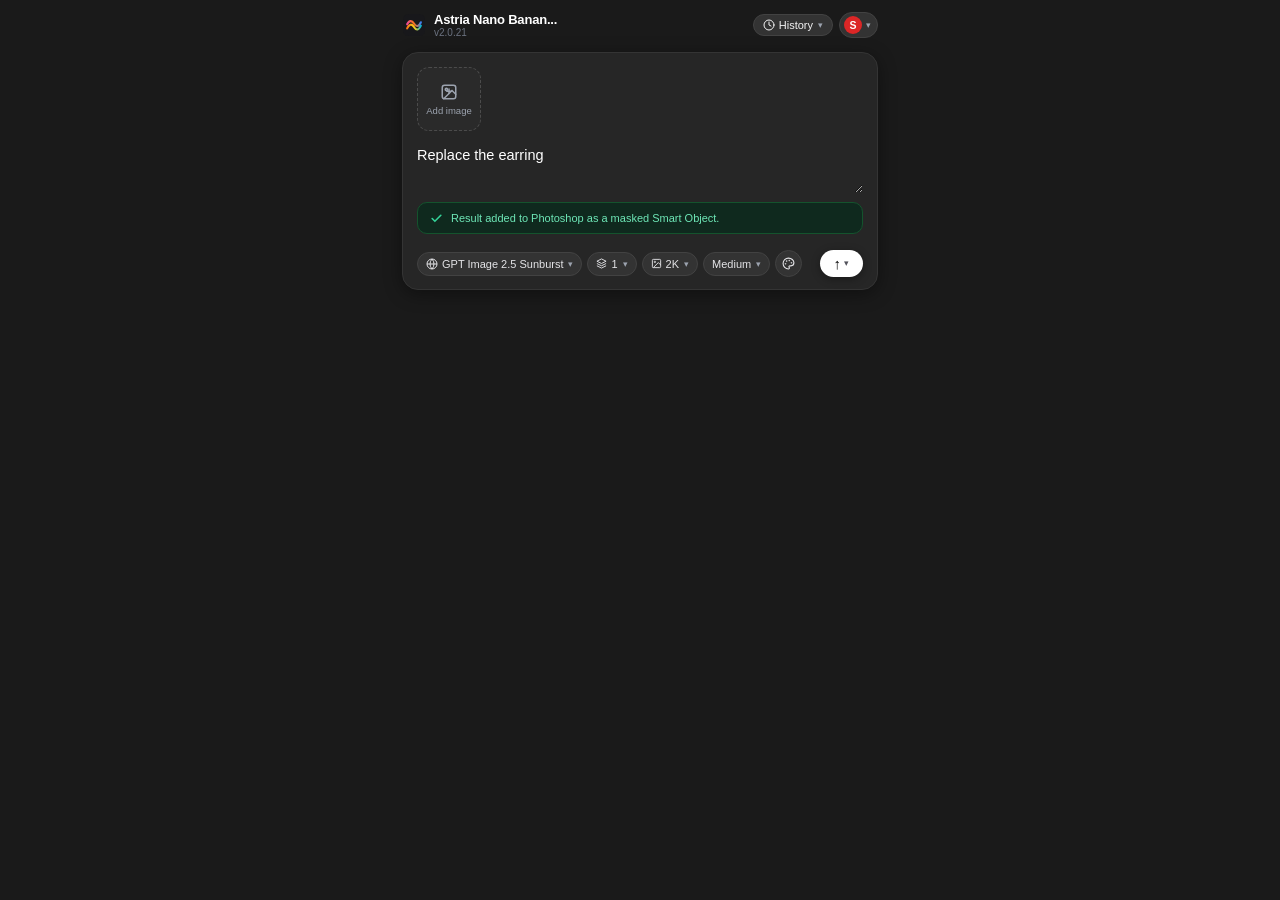
==== commit 768b1352: "feat: replicate authentic Astria Nano-Banana v2 UI and layout from video" ====
--- a/index.html
+++ b/index.html
@@ -3,259 +3,285 @@
 <head>
   <meta charset="UTF-8" />
   <meta name="viewport" content="width=device-width, initial-scale=1.0, maximum-scale=1.0, user-scalable=no" />
-  <title>Nano Banana Pro V2</title>
+  <title>Nano-Banana</title>
   <link rel="stylesheet" href="styles.css" />
 </head>
 <body>
-  <div class="app-wrapper">
-    <!-- Header -->
-    <header class="app-header">
-      <div class="brand-group">
-        <div class="brand-logo-badge">🍌</div>
-        <div class="brand-text">
-          <span class="brand-title">Nano Banana</span>
-          <span class="brand-subtitle">Pro V2 • OpenRouter</span>
-        </div>
-      </div>
-      <div class="header-actions">
-        <button type="button" class="btn-icon-header" id="settingsToggleBtn" title="OpenRouter API Settings">
-          <svg width="14" height="14" viewBox="0 0 24 24" fill="#a3a3a3">
-            <path d="M19.14 12.94c.04-.3.06-.61.06-.94 0-.32-.02-.64-.07-.94l2.03-1.58c.18-.14.23-.41.12-.61l-1.92-3.32c-.12-.22-.37-.29-.59-.22l-2.39.96c-.5-.38-1.03-.7-1.62-.94l-.36-2.54c-.04-.24-.24-.41-.48-.41h-3.84c-.24 0-.43.17-.47.41l-.36 2.54c-.59.24-1.13.57-1.62.94l-2.39-.96c-.22-.08-.47 0-.59.22L2.74 8.87c-.12.21-.08.47.12.61l2.03 1.58c-.05.3-.09.63-.09.94s.02.64.07.94l-2.03 1.58c-.18.14-.23.41-.12.61l1.92 3.32c.12.22.37.29.59.22l2.39-.96c.5.38 1.03.7 1.62.94l.36 2.54c.05.24.24.41.48.41h3.84c.24 0 .44-.17.47-.41l.36-2.54c.59-.24 1.13-.56 1.62-.94l2.39.96c.22.08.47 0 .59-.22l1.92-3.32c.12-.22.07-.47-.12-.61l-2.01-1.58zM12 15.6c-1.98 0-3.6-1.62-3.6-3.6s1.62-3.6 3.6-3.6 3.6 1.62 3.6 3.6-1.62 3.6-3.6 3.6z"/>
-          </svg>
+  <div class="nano-app-container">
+    
+    <!-- Top Header Bar -->
+    <header class="nano-header">
+      <div class="header-brand">
+        <!-- Astria Logo Icon (Wave Gradient) -->
+        <div class="astria-logo-badge">
+          <svg width="22" height="22" viewBox="0 0 32 32" fill="none">
+            <rect width="32" height="32" rx="8" fill="#18181b"/>
+            <path d="M6 21C9 14 13 14 16 19C19 24 23 24 26 17" stroke="url(#astria-grad-1)" stroke-width="3" stroke-linecap="round"/>
+            <path d="M6 15C9 9 13 9 16 14C19 19 23 19 26 12" stroke="url(#astria-grad-2)" stroke-width="3" stroke-linecap="round"/>
+            <defs>
+              <linearGradient id="astria-grad-1" x1="6" y1="21" x2="26" y2="17" gradientUnits="userSpaceOnUse">
+                <stop stop-color="#f97316"/>
+                <stop offset="0.5" stop-color="#facc15"/>
+                <stop offset="1" stop-color="#06b6d4"/>
+              </linearGradient>
+              <linearGradient id="astria-grad-2" x1="6" y1="15" x2="26" y2="12" gradientUnits="userSpaceOnUse">
+                <stop stop-color="#ec4899"/>
+                <stop offset="0.5" stop-color="#f97316"/>
+                <stop offset="1" stop-color="#3b82f6"/>
+              </linearGradient>
+            </defs>
+          </svg>
+        </div>
+        <div class="header-titles">
+          <span class="brand-name">Astria Nano Banan...</span>
+          <span class="brand-version">v2.0.21</span>
+        </div>
+      </div>
+
+      <div class="header-controls">
+        <!-- History Dropdown Pill -->
+        <button type="button" class="pill-btn history-pill" id="btnHistoryToggle" title="Session Generation History">
+          <svg width="12" height="12" viewBox="0 0 24 24" fill="none" stroke="currentColor" stroke-width="2" stroke-linecap="round">
+            <circle cx="12" cy="12" r="10"/>
+            <polyline points="12 6 12 12 16 14"/>
+          </svg>
+          <span>History</span>
+          <span class="dropdown-caret">▾</span>
+        </button>
+
+        <!-- User Profile / Settings Avatar Pill -->
+        <button type="button" class="avatar-pill" id="btnSettingsToggle" title="OpenRouter API Key & Settings">
+          <div class="avatar-circle">S</div>
+          <span class="dropdown-caret">▾</span>
         </button>
       </div>
     </header>
 
-    <!-- Collapsible Settings Drawer -->
+    <!-- Settings Drawer (Revealed via Avatar 'S' button) -->
     <div class="settings-drawer" id="settingsDrawer">
-      <div class="settings-header">
-        <span class="settings-title">OpenRouter Key</span>
-        <div class="settings-links">
-          <span class="save-key-badge" id="saveKeyBadge">Saved</span>
-          <a href="https://openrouter.ai/keys" target="_blank" class="get-key-link">Get Key ↗</a>
-        </div>
-      </div>
-      <div class="password-wrap">
-        <input
-          type="password"
-          id="apiKeyInput"
-          class="input-text"
-          placeholder="Enter OpenRouter API Key (sk-or-v1-...)"
-          autocomplete="off"
+      <div class="drawer-header">
+        <span class="drawer-title">OpenRouter API Configuration</span>
+        <a href="https://openrouter.ai/keys" target="_blank" class="link-get-key">Get Key ↗</a>
+      </div>
+      <div class="settings-body">
+        <div class="input-with-action">
+          <input
+            type="password"
+            id="apiKeyInput"
+            class="clean-input"
+            placeholder="OpenRouter API Key (sk-or-v1-...)"
+            autocomplete="off"
+            spellcheck="false"
+          />
+          <button type="button" class="btn-icon-inside" id="btnToggleKeyVisibility" title="Show / Hide Key">👁</button>
+        </div>
+
+        <div class="setting-row">
+          <span class="setting-label">Layer Separation (Smart Object + Mask)</span>
+          <label class="switch">
+            <input type="checkbox" id="layerSeparationToggle" checked />
+            <span class="slider"></span>
+          </label>
+        </div>
+
+        <div class="setting-row-vertical">
+          <span class="setting-label">Negative Prompt (Avoid)</span>
+          <input
+            type="text"
+            id="negativePromptInput"
+            class="clean-input text-sm"
+            placeholder="blurry, low quality, distorted, artifacts"
+            value="blurry, low quality, distorted, artifacts"
+          />
+        </div>
+
+        <div class="setting-footer">
+          <span class="save-indicator" id="saveIndicator">Saved</span>
+        </div>
+      </div>
+    </div>
+
+    <!-- History Drawer (Revealed via 'History' button) -->
+    <div class="history-drawer" id="historyDrawer">
+      <div class="drawer-header">
+        <span class="drawer-title">Recent Edits (Session)</span>
+        <button type="button" class="btn-clear-history" id="btnClearHistory">Clear</button>
+      </div>
+      <div class="history-list" id="historyList">
+        <div class="empty-history">No generations yet in this session.</div>
+      </div>
+    </div>
+
+    <!-- Main Unified AI Prompt Card (Matches Video Exactly) -->
+    <main class="nano-main-card">
+      
+      <!-- Top Image Tray (Thumbnail + Add image button) -->
+      <div class="image-tray">
+        <!-- Active Selection / Reference Thumbnail -->
+        <div class="thumbnail-card" id="refThumbnailCard">
+          <img id="refThumbnailImg" src="" alt="Context" />
+          <button type="button" class="btn-remove-thumb" id="btnRemoveThumb" title="Remove reference">✕</button>
+        </div>
+
+        <!-- Add image button -->
+        <button type="button" class="add-image-card" id="btnAddImage" title="Add reference image or sync selection">
+          <svg width="18" height="18" viewBox="0 0 24 24" fill="none" stroke="currentColor" stroke-width="2" stroke-linecap="round">
+            <rect x="3" y="3" width="18" height="18" rx="3"/>
+            <circle cx="8.5" cy="8.5" r="1.5"/>
+            <polyline points="21 15 16 10 5 21"/>
+            <line x1="12" y1="8" x2="12" y2="14"/>
+            <line x1="9" y1="11" x2="15" y2="11"/>
+          </svg>
+          <span class="add-image-label">Add image</span>
+        </button>
+        <input type="file" id="fileInput" accept="image/png, image/jpeg, image/webp" style="display: none;" />
+      </div>
+
+      <!-- Prompt Text Area (Clean, borderless, seamless) -->
+      <div class="prompt-container">
+        <textarea
+          id="promptInput"
+          class="prompt-textarea"
+          rows="2"
+          placeholder="Replace the earring"
           spellcheck="false"
-        />
-        <button type="button" class="btn-toggle-eye" id="toggleApiKeyBtn" title="Show/Hide Key">
-          <svg id="eyeIcon" width="13" height="13" viewBox="0 0 24 24" fill="#a3a3a3">
-            <path d="M12 4.5C7 4.5 2.73 7.61 1 12c1.73 4.39 6 7.5 11 7.5s9.27-3.11 11-7.5c-1.73-4.39-6-7.5-11-7.5zM12 17c-2.76 0-5-2.24-5-5s2.24-5 5-5 5 2.24 5 5-2.24 5-5 5zm0-8c-1.66 0-3 1.34-3 3s1.34 3 3 3 3-1.34 3-3-1.34-3-3-3z"/>
-          </svg>
-        </button>
-      </div>
-    </div>
-
-    <!-- Workflow Mode Tabs (Nano Banana V2 Style) -->
-    <div class="mode-tabs-container">
-      <button type="button" class="mode-tab active" data-mode="inpaint" title="Inpaint & Edit selected area">
-        <span class="tab-label-full">Inpaint / Edit</span>
-        <span class="tab-label-short">Inpaint</span>
-      </button>
-      <button type="button" class="mode-tab" data-mode="generate" title="Generate new image layer">
-        <span class="tab-label-full">Generate</span>
-        <span class="tab-label-short">Generate</span>
-      </button>
-      <button type="button" class="mode-tab" data-mode="separation" title="Isolate and separate subject into layers">
-        <span class="tab-label-full">Layer Separation</span>
-        <span class="tab-label-short">Separate</span>
-      </button>
-    </div>
-
-    <!-- Live Selection / Document Status -->
-    <div class="status-bar-card" id="statusBarCard" title="Click to refresh document status">
-      <div class="status-left" id="docStatusContent">
-        <div class="status-dot idle"></div>
-        <div class="status-info">
-          <span class="status-title">Checking Photoshop...</span>
-          <span class="status-desc">Reading active document & selection</span>
-        </div>
-      </div>
-      <button type="button" class="btn-refresh" id="refreshStatusBtn" title="Refresh Document Status">
-        <svg width="13" height="13" viewBox="0 0 24 24" fill="#a3a3a3">
-          <path d="M17.65 6.35C16.2 4.9 14.21 4 12 4c-4.42 0-7.99 3.58-7.99 8s3.57 8 7.99 8c3.73 0 6.84-2.55 7.73-6h-2.08c-.82 2.33-3.04 4-5.65 4-3.31 0-6-2.69-6-6s2.69-6 6-6c1.66 0 3.14.69 4.22 1.78L13 11h7V4l-2.35 2.35z"/>
-        </svg>
-      </button>
-    </div>
-
-    <!-- Model & Aspect Ratio Controls -->
-    <div class="form-group">
-      <div class="row model-ratio-row">
-        <div class="col model-col">
-          <div class="form-label-row">
-            <span class="form-label">Model Engine</span>
-            <button type="button" class="label-action-btn" id="moreModelsBtn" title="Explore 60+ OpenRouter models">
-              Browse (60+) ▾
-            </button>
-          </div>
-          <select id="modelSelect" class="select-input">
-            <option value="google/gemini-nano-banana-2.1" selected>Google: Nano Banana 2.1 (Fast & Consistent)</option>
-            <option value="black-forest-labs/flux-3-image">FLUX 3 Image (Black Forest Labs)</option>
-            <option value="openai/gpt-image-2">OpenAI: GPT Image 2 (Adherence)</option>
-            <option value="bytedance-seed/seedream-5-0-pro">ByteDance: Seedream 5.0 Pro</option>
-            <option value="krea/k3-edit">Krea: K3 Edit (Inpainting)</option>
-            <option value="recraft/recraft-v4.1">Recraft: v4.1 (Clean Details)</option>
-            <option value="custom">Custom model slug...</option>
-          </select>
-        </div>
-        <div class="col ratio-col">
-          <div class="form-label-row">
-            <span class="form-label">Aspect Ratio</span>
-          </div>
-          <select id="aspectRatioSelect" class="select-input">
-            <option value="auto" selected>Auto (From Selection)</option>
-            <option value="1:1">1:1 Square</option>
-            <option value="4:3">4:3 Landscape</option>
-            <option value="3:4">3:4 Portrait</option>
-            <option value="16:9">16:9 Widescreen</option>
-            <option value="9:16">9:16 Vertical</option>
-          </select>
-        </div>
-      </div>
-
-      <!-- Custom Model Input -->
-      <div class="custom-model-container" id="customModelContainer">
+        >Replace the earring</textarea>
+      </div>
+
+      <!-- Quick Style Presets Drawer (Toggled by 🎨 palette button) -->
+      <div class="style-palette-drawer" id="stylePaletteDrawer">
+        <span class="style-chip" data-style="photorealistic, 8k, realistic lighting">Photoreal</span>
+        <span class="style-chip" data-style="seamless blend, match original environment">Seamless Blend</span>
+        <span class="style-chip" data-style="studio photography, high-end commercial">Studio</span>
+        <span class="style-chip" data-style="cyberpunk neon, cinematic octane">Cyberpunk</span>
+        <span class="style-chip" data-style="remove object, clean seamless inpaint">Clean Fill</span>
+      </div>
+
+      <!-- Result / Status Notification Banner (Green masked Smart Object pill) -->
+      <div class="result-banner" id="resultBanner">
+        <div class="banner-icon-wrap" id="bannerIcon">
+          <svg width="13" height="13" viewBox="0 0 24 24" fill="none" stroke="currentColor" stroke-width="3" stroke-linecap="round">
+            <polyline points="20 6 9 17 4 12"/>
+          </svg>
+        </div>
+        <span class="result-text" id="resultText">Result added to Photoshop as a masked Smart Object.</span>
+      </div>
+
+      <!-- Bottom Toolbar Row with Pills and White Send Button -->
+      <footer class="toolbar-row">
+        <div class="toolbar-left-pills">
+          
+          <!-- Model Selector Pill -->
+          <div class="pill-dropdown-wrap">
+            <button type="button" class="toolbar-pill model-pill" id="btnModelPill">
+              <svg width="12" height="12" viewBox="0 0 24 24" fill="none" stroke="currentColor" stroke-width="2">
+                <circle cx="12" cy="12" r="10"/>
+                <path d="M12 2a14.5 14.5 0 0 0 0 20 14.5 14.5 0 0 0 0-20"/>
+                <path d="M2 12h20"/>
+              </svg>
+              <span id="labelCurrentModel">GPT Image 2.5 Sunburst</span>
+              <span class="dropdown-caret">▾</span>
+            </button>
+            <div class="pill-menu" id="modelMenu">
+              <div class="menu-item active" data-model="openai/gpt-image-2.5-sunburst">GPT Image 2.5 Sunburst</div>
+              <div class="menu-item" data-model="google/gemini-nano-banana-2.1">Nano Banana 2.1</div>
+              <div class="menu-item" data-model="black-forest-labs/flux-3-image">FLUX 3 Image</div>
+              <div class="menu-item" data-model="openai/gpt-image-2">GPT Image 2</div>
+              <div class="menu-item" data-model="bytedance-seed/seedream-5-0-pro">Seedream 5.0 Pro</div>
+              <div class="menu-item" data-model="krea/k3-edit">Krea K3 Edit</div>
+              <div class="menu-item" data-model="recraft/recraft-v4.1">Recraft v4.1</div>
+              <div class="menu-item custom-choice" data-model="custom">Custom model...</div>
+            </div>
+          </div>
+
+          <!-- Variations / Quantity Pill -->
+          <div class="pill-dropdown-wrap">
+            <button type="button" class="toolbar-pill count-pill" id="btnCountPill">
+              <svg width="11" height="11" viewBox="0 0 24 24" fill="none" stroke="currentColor" stroke-width="2">
+                <polygon points="12 2 2 7 12 12 22 7 12 2"/>
+                <polyline points="2 17 12 22 22 17"/>
+                <polyline points="2 12 12 17 22 12"/>
+              </svg>
+              <span id="labelCount">1</span>
+              <span class="dropdown-caret">▾</span>
+            </button>
+            <div class="pill-menu compact" id="countMenu">
+              <div class="menu-item active" data-count="1">1 variation</div>
+              <div class="menu-item" data-count="2">2 variations</div>
+              <div class="menu-item" data-count="4">4 variations</div>
+            </div>
+          </div>
+
+          <!-- Resolution Pill -->
+          <div class="pill-dropdown-wrap">
+            <button type="button" class="toolbar-pill res-pill" id="btnResPill">
+              <svg width="11" height="11" viewBox="0 0 24 24" fill="none" stroke="currentColor" stroke-width="2">
+                <rect x="3" y="3" width="18" height="18" rx="2"/>
+                <circle cx="8.5" cy="8.5" r="1.5"/>
+                <polyline points="21 15 16 10 5 21"/>
+              </svg>
+              <span id="labelRes">2K</span>
+              <span class="dropdown-caret">▾</span>
+            </button>
+            <div class="pill-menu compact" id="resMenu">
+              <div class="menu-item" data-res="auto">Auto (Selection)</div>
+              <div class="menu-item" data-res="1K">1K (Standard)</div>
+              <div class="menu-item active" data-res="2K">2K (High Res)</div>
+              <div class="menu-item" data-res="4K">4K (Ultra HD)</div>
+            </div>
+          </div>
+
+          <!-- Quality / Creativity Pill -->
+          <div class="pill-dropdown-wrap">
+            <button type="button" class="toolbar-pill quality-pill" id="btnQualityPill">
+              <span id="labelQuality">Medium</span>
+              <span class="dropdown-caret">▾</span>
+            </button>
+            <div class="pill-menu compact" id="qualityMenu">
+              <div class="menu-item" data-quality="Fast">Fast</div>
+              <div class="menu-item active" data-quality="Medium">Medium</div>
+              <div class="menu-item" data-quality="High">High Quality</div>
+            </div>
+          </div>
+
+          <!-- Style Palette Toggle Button -->
+          <button type="button" class="toolbar-icon-btn" id="btnTogglePalette" title="Quick Style Modifiers">
+            <svg width="13" height="13" viewBox="0 0 24 24" fill="none" stroke="currentColor" stroke-width="2">
+              <circle cx="13.5" cy="6.5" r=".5" fill="currentColor"/>
+              <circle cx="17.5" cy="10.5" r=".5" fill="currentColor"/>
+              <circle cx="8.5" cy="7.5" r=".5" fill="currentColor"/>
+              <circle cx="6.5" cy="12.5" r=".5" fill="currentColor"/>
+              <path d="M12 2C6.5 2 2 6.5 2 12s4.5 10 10 10c.926 0 1.648-.746 1.648-1.688 0-.437-.18-.835-.437-1.125-.29-.289-.438-.652-.438-1.125a1.64 1.64 0 0 1 1.668-1.668h1.996c3.051 0 5.555-2.503 5.555-5.554C21.965 6.012 17.461 2 12 2z"/>
+            </svg>
+          </button>
+        </div>
+
+        <!-- Distinctive White Send Button Pill (↑ ▾) -->
+        <button type="button" class="btn-send-pill" id="btnSendAction" title="Run Generative Edit">
+          <span class="spinner" id="sendSpinner"></span>
+          <span class="arrow-icon" id="sendArrow">↑</span>
+          <span class="arrow-caret" id="sendCaret">▾</span>
+        </button>
+      </footer>
+    </main>
+
+    <!-- Custom Model Modal Dialog -->
+    <div class="custom-modal-backdrop" id="customModelModal">
+      <div class="custom-modal-box">
+        <div class="custom-modal-title">Enter Custom OpenRouter Model</div>
         <input
           type="text"
           id="customModelInput"
-          class="input-text"
-          placeholder="Enter OpenRouter model slug (e.g. black-forest-labs/flux-1-schnell)"
-          spellcheck="false"
+          class="clean-input"
+          placeholder="e.g. black-forest-labs/flux-1-schnell"
         />
+        <div class="custom-modal-actions">
+          <button type="button" class="btn-secondary" id="btnCancelCustom">Cancel</button>
+          <button type="button" class="btn-primary" id="btnApplyCustom">Apply</button>
+        </div>
       </div>
     </div>
 
-    <!-- Prompt Composer -->
-    <div class="form-group">
-      <div class="form-label-row">
-        <span class="form-label">Edit Prompt</span>
-      </div>
-      <textarea
-        id="promptText"
-        class="textarea-input"
-        rows="2"
-        placeholder="Describe the edit or what to generate in the selection..."
-        spellcheck="false"
-      ></textarea>
-      
-      <!-- Quick Modifiers -->
-      <div class="prompt-chips-wrap">
-        <span class="chip-tag" data-prompt="photorealistic, 8k, natural lighting">Photoreal</span>
-        <span class="chip-tag" data-prompt="seamless edge blending, match scene lighting">Seamless Blend</span>
-        <span class="chip-tag" data-prompt="clean studio lighting, professional">Studio</span>
-        <span class="chip-tag" data-prompt="cyberpunk neon style, detailed octane render">Cyberpunk</span>
-        <span class="chip-tag" data-prompt="remove unwanted objects, clean background fill">Clean Fill</span>
-      </div>
-    </div>
-
-    <!-- Reference / Context Conditioning -->
-    <div class="form-group">
-      <div class="form-label-row">
-        <span class="form-label">Reference Context</span>
-        <span class="label-optional">Optional</span>
-      </div>
-      <input type="file" id="refImageInput" accept="image/png, image/jpeg, image/webp" style="display: none;" />
-      
-      <!-- Upload Drop Slot -->
-      <div class="reference-slot-card" id="refUploadArea">
-        <div class="ref-slot-content">
-          <svg width="16" height="16" viewBox="0 0 24 24" fill="#a3a3a3">
-            <path d="M21 19V5c0-1.1-.9-2-2-2H5c-1.1 0-2 .9-2 2v14c0 1.1.9 2 2 2h14c1.1 0 2-.9 2-2zM8.5 13.5l2.5 3.01L14.5 12l4.5 6H5l3.5-4.5z"/>
-          </svg>
-          <div class="ref-slot-text">
-            <span class="ref-slot-title">Choose Reference Image</span>
-            <span class="ref-slot-sub">PNG, JPEG, WebP</span>
-          </div>
-        </div>
-      </div>
-
-      <!-- Preview Box -->
-      <div class="ref-preview-box" id="refPreviewContainer">
-        <img id="refPreviewImg" class="ref-preview-img" alt="Reference Preview" />
-        <button type="button" class="btn-remove-ref" id="clearRefBtn" title="Remove reference image">✕</button>
-      </div>
-    </div>
-
-    <!-- V2 Layer Separation Toggle -->
-    <div class="separation-toggle-row">
-      <div class="toggle-label-wrap">
-        <span class="toggle-main-label">Layer Separation</span>
-        <span class="toggle-sub-label">Smart Object + auto Layer Mask</span>
-      </div>
-      <label class="switch" title="Toggle Layer Separation">
-        <input type="checkbox" id="layerSeparationToggle" checked />
-        <span class="slider"></span>
-      </label>
-    </div>
-
-    <!-- Negative Prompt (Collapsible) -->
-    <div class="form-group">
-      <div class="form-label-row">
-        <span class="form-label">Negative Prompt</span>
-        <span class="label-optional">Avoid</span>
-      </div>
-      <input
-        type="text"
-        id="negativePromptText"
-        class="input-text"
-        placeholder="blurry, low quality, artifacts, watermark, distorted"
-        value="blurry, low quality, artifacts, watermark, distorted"
-        spellcheck="false"
-      />
-    </div>
-
-    <!-- Primary Action Area -->
-    <div class="action-box">
-      <button type="button" id="generateBtn" class="btn-generate-main">
-        <span class="spinner" id="generateSpinner"></span>
-        <span id="generateBtnText">🍌 Run Nano Banana Edit</span>
-      </button>
-
-      <!-- Progress Track -->
-      <div class="progress-track" id="progressBarTrack">
-        <div class="progress-bar" id="progressBar"></div>
-      </div>
-
-      <!-- Status Message -->
-      <div class="status-msg" id="statusMessage"></div>
-    </div>
-
-    <!-- Footer Info -->
-    <footer class="app-footer">
-      Nano Banana Pro Architecture • Astria & OpenRouter
-    </footer>
-  </div>
-
-  <!-- 60+ Models Explorer Modal -->
-  <div class="modal-backdrop" id="modelsModal">
-    <div class="modal-container">
-      <div class="modal-header">
-        <span class="modal-title">OpenRouter Image Models Catalog</span>
-        <button type="button" class="btn-close-modal" id="closeModalBtn" title="Close Modal">✕</button>
-      </div>
-      <div class="modal-search-bar">
-        <input type="text" id="modelSearchInput" class="modal-search-input" placeholder="Search 60+ models by name or provider..." />
-      </div>
-      <div class="modal-filter-pills" id="modalFilterPills">
-        <button type="button" class="filter-pill active" data-filter="all">All</button>
-        <button type="button" class="filter-pill" data-filter="google">Google</button>
-        <button type="button" class="filter-pill" data-filter="flux">FLUX</button>
-        <button type="button" class="filter-pill" data-filter="openai">OpenAI</button>
-        <button type="button" class="filter-pill" data-filter="bytedance">ByteDance</button>
-        <button type="button" class="filter-pill" data-filter="krea">Krea</button>
-        <button type="button" class="filter-pill" data-filter="recraft">Recraft</button>
-        <button type="button" class="filter-pill" data-filter="qwen">Qwen</button>
-      </div>
-      <div class="modal-model-list" id="modalModelList">
-        <!-- Rendered model items -->
-      </div>
-    </div>
   </div>
 
   <!-- Scripts -->
--- a/styles.css
+++ b/styles.css
@@ -1,31 +1,33 @@
-/* styles.css - Astria Nano Banana Pro V2 Photoshop Theme */
-/* Fully Responsive & Fluid for Adobe Photoshop UXP (200px to 800px+ panel width) */
+/* styles.css - Astria Nano-Banana V2 Authentic Theme */
+/* Pixel-accurate replication of Astria Nano-Banana Photoshop plugin */
 
 :root {
-  --bg-darkest: #121212;
-  --bg-app: #181818;
-  --bg-panel: #1f1f1f;
-  --bg-card: #252525;
-  --bg-card-hover: #2c2c2c;
-  --bg-card-active: #333333;
-  --bg-input: #161616;
-  --bg-input-focus: #111111;
-  --border-subtle: #2e2e2e;
-  --border-active: #3e3e3e;
-  --border-focus: #f59e0b;
+  --bg-app: #1a1a1a;
+  --bg-card: #262626;
+  --bg-card-hover: #2d2d2d;
+  --bg-input: #1f1f1f;
+  --bg-pill: #333333;
+  --bg-pill-hover: #3e3e3e;
+  --border-card: #343434;
+  --border-pill: #424242;
+  --border-subtle: #2d2d2d;
+  
+  --text-main: #f4f4f5;
+  --text-muted: #9ca3af;
+  --text-dim: #6b7280;
+  
+  --banana-accent: #f59e0b;
   --banana-yellow: #fbbf24;
-  --banana-gold: #f59e0b;
-  --banana-dark: #d97706;
-  --accent-blue: #38bdf8;
-  --text-primary: #ffffff;
-  --text-secondary: #a3a3a3;
-  --text-tertiary: #666666;
-  --status-green: #10b981;
-  --status-red: #ef4444;
-  --radius-xs: 4px;
-  --radius-sm: 6px;
-  --radius-md: 8px;
-  --radius-lg: 12px;
+  --success-bg: #0f291e;
+  --success-border: #14532d;
+  --success-text: #6ee7b7;
+  --success-icon: #34d399;
+  
+  --radius-pill: 20px;
+  --radius-card: 16px;
+  --radius-thumb: 12px;
+  --radius-sm: 8px;
+  
   --font-family: -apple-system, BlinkMacSystemFont, "Segoe UI", Roboto, Helvetica, Arial, sans-serif;
   --transition: all 0.15s ease-in-out;
 }
@@ -39,693 +41,266 @@
 
 html, body {
   width: 100%;
-  min-width: 100%;
-  margin: 0;
-  padding: 0;
-}
-
-body {
+  height: 100%;
+  background-color: var(--bg-app);
+  color: var(--text-main);
   font-family: var(--font-family);
-  font-size: 11.5px;
-  line-height: 1.4;
-  color: var(--text-primary);
-  background-color: var(--bg-app);
+  font-size: 12px;
   user-select: none;
   overflow-x: hidden;
   overflow-y: auto;
-  padding: 10px;
-}
-
-.app-wrapper {
-  width: 100%;
-  max-width: 600px;
-  margin: 0 auto;
-  display: flex;
-  flex-direction: column;
 }
 
 /* Custom Scrollbar */
 ::-webkit-scrollbar {
   width: 4px;
-  height: 4px;
-}
-::-webkit-scrollbar-track {
-  background: transparent;
 }
 ::-webkit-scrollbar-thumb {
   background: #333333;
   border-radius: 4px;
 }
-::-webkit-scrollbar-thumb:hover {
-  background: #444444;
+
+.nano-app-container {
+  width: 100%;
+  max-width: 500px;
+  margin: 0 auto;
+  padding: 10px 12px 16px 12px;
+  display: flex;
+  flex-direction: column;
 }
 
 /* =========================================
-   HEADER & BRANDING
+   TOP HEADER BAR
    ========================================= */
-.app-header {
+.nano-header {
   display: flex;
   align-items: center;
   justify-content: space-between;
-  padding-bottom: 8px;
-  margin-bottom: 9px;
-  border-bottom: 1px solid var(--border-subtle);
-  width: 100%;
-}
-
-.brand-group {
-  display: flex;
-  align-items: center;
-  gap: 7px;
+  margin-bottom: 12px;
+  padding: 2px 0;
+}
+
+.header-brand {
+  display: flex;
+  align-items: center;
+  gap: 8px;
   min-width: 0;
 }
 
-.brand-logo-badge {
+.astria-logo-badge {
   width: 24px;
   height: 24px;
-  background: linear-gradient(135deg, var(--banana-yellow) 0%, var(--banana-dark) 100%);
-  border-radius: 6px;
+  flex-shrink: 0;
   display: flex;
   align-items: center;
   justify-content: center;
-  font-size: 14px;
-  box-shadow: 0 2px 6px rgba(245, 158, 11, 0.3);
-  flex-shrink: 0;
-}
-
-.brand-text {
+}
+
+.header-titles {
   display: flex;
   flex-direction: column;
   min-width: 0;
 }
 
-.brand-title {
-  font-size: 12px;
-  font-weight: 700;
-  letter-spacing: 0.2px;
+.brand-name {
+  font-size: 13px;
+  font-weight: 600;
   color: #ffffff;
   white-space: nowrap;
   overflow: hidden;
   text-overflow: ellipsis;
-}
-
-.brand-subtitle {
-  font-size: 9px;
-  font-weight: 600;
-  letter-spacing: 0.5px;
-  color: var(--banana-yellow);
-  text-transform: uppercase;
-  white-space: nowrap;
-  overflow: hidden;
-  text-overflow: ellipsis;
-}
-
-.header-actions {
+  letter-spacing: -0.2px;
+}
+
+.brand-version {
+  font-size: 10px;
+  color: var(--text-dim);
+  font-weight: 500;
+}
+
+.header-controls {
   display: flex;
   align-items: center;
   gap: 6px;
   flex-shrink: 0;
 }
 
-.btn-icon-header {
-  background: var(--bg-card);
-  border: 1px solid var(--border-subtle);
-  color: var(--text-secondary);
-  cursor: pointer;
-  width: 26px;
-  height: 26px;
-  border-radius: var(--radius-sm);
+.pill-btn {
+  background: var(--bg-pill);
+  border: 1px solid var(--border-pill);
+  color: var(--text-main);
+  font-size: 11px;
+  font-weight: 500;
+  padding: 4px 9px;
+  border-radius: var(--radius-pill);
+  display: flex;
+  align-items: center;
+  gap: 4px;
+  cursor: pointer;
+  transition: var(--transition);
+}
+
+.pill-btn:hover {
+  background: var(--bg-pill-hover);
+  border-color: #555555;
+}
+
+.pill-btn:active {
+  transform: scale(0.96);
+}
+
+.dropdown-caret {
+  font-size: 9px;
+  color: var(--text-muted);
+  margin-left: 1px;
+}
+
+.avatar-pill {
+  background: var(--bg-pill);
+  border: 1px solid var(--border-pill);
+  border-radius: var(--radius-pill);
+  padding: 3px 6px 3px 4px;
+  display: flex;
+  align-items: center;
+  gap: 3px;
+  cursor: pointer;
+  transition: var(--transition);
+}
+
+.avatar-pill:hover {
+  background: var(--bg-pill-hover);
+}
+
+.avatar-circle {
+  width: 18px;
+  height: 18px;
+  border-radius: 50%;
+  background: #dc2626;
+  color: #ffffff;
+  font-size: 10.5px;
+  font-weight: 700;
   display: flex;
   align-items: center;
   justify-content: center;
-  transition: var(--transition);
-}
-
-.btn-icon-header:hover {
-  background: var(--bg-card-hover);
-  border-color: var(--border-active);
-  color: #ffffff;
-}
-
-.btn-icon-header:active {
-  transform: scale(0.94);
-  background: var(--bg-card-active);
 }
 
 /* =========================================
-   COLLAPSIBLE SETTINGS DRAWER (API KEY)
+   SETTINGS & HISTORY DRAWERS
    ========================================= */
-.settings-drawer {
+.settings-drawer,
+.history-drawer {
   display: none;
   background: var(--bg-card);
-  border: 1px solid var(--border-active);
-  border-radius: var(--radius-md);
-  padding: 9px 10px;
-  margin-bottom: 9px;
-  animation: slideDown 0.16s ease-out;
-  width: 100%;
-}
-
-.settings-drawer.open {
+  border: 1px solid var(--border-card);
+  border-radius: var(--radius-card);
+  padding: 12px;
+  margin-bottom: 12px;
+  animation: fadeIn 0.16s ease-out;
+}
+
+.settings-drawer.open,
+.history-drawer.open {
   display: block;
 }
 
-@keyframes slideDown {
+@keyframes fadeIn {
   from { opacity: 0; transform: translateY(-4px); }
   to { opacity: 1; transform: translateY(0); }
 }
 
-.settings-header {
+.drawer-header {
   display: flex;
   align-items: center;
   justify-content: space-between;
-  margin-bottom: 6px;
-  font-size: 10px;
-  font-weight: 600;
-  text-transform: uppercase;
-  color: var(--text-secondary);
-}
-
-.settings-links {
-  display: flex;
-  align-items: center;
-  gap: 6px;
-}
-
-.save-key-badge {
-  font-size: 9px;
-  color: var(--status-green);
-  opacity: 0;
-  transition: opacity 0.2s;
-  font-weight: 700;
-}
-
-.get-key-link {
-  color: var(--banana-yellow);
-  text-decoration: none;
-  font-size: 9.5px;
-  font-weight: 600;
-}
-.get-key-link:hover {
-  text-decoration: underline;
-}
-
-/* =========================================
-   WORKFLOW MODE TABS (V2 STYLE)
-   ========================================= */
-.mode-tabs-container {
-  display: flex;
-  background: var(--bg-card);
-  border: 1px solid var(--border-subtle);
-  border-radius: var(--radius-sm);
-  padding: 2px;
-  margin-bottom: 9px;
-  width: 100%;
-  gap: 2px;
-}
-
-.mode-tab {
-  flex: 1;
-  background: transparent;
-  border: none;
-  color: var(--text-secondary);
-  font-size: 10.5px;
-  font-weight: 600;
-  padding: 6px 3px;
-  border-radius: var(--radius-xs);
-  cursor: pointer;
-  text-align: center;
-  transition: var(--transition);
-  white-space: nowrap;
-  overflow: hidden;
-  text-overflow: ellipsis;
-  user-select: none;
-}
-
-.mode-tab:hover {
-  color: #ffffff;
-  background: rgba(255, 255, 255, 0.04);
-}
-
-.mode-tab:active {
-  transform: scale(0.97);
-}
-
-.mode-tab.active {
-  background: var(--bg-input);
-  color: var(--banana-yellow);
-  box-shadow: 0 1px 3px rgba(0, 0, 0, 0.4);
-}
-
-/* Tab responsive label switching */
-.tab-label-short {
-  display: none;
-}
-.tab-label-full {
-  display: inline;
-}
-
-/* =========================================
-   SELECTION / CONTEXT STATUS BAR
-   ========================================= */
-.status-bar-card {
-  background: var(--bg-card);
-  border: 1px solid var(--border-subtle);
-  border-radius: var(--radius-sm);
-  padding: 6px 8px;
-  margin-bottom: 9px;
-  display: flex;
-  align-items: center;
-  justify-content: space-between;
-  gap: 6px;
-  cursor: pointer;
-  transition: var(--transition);
-  width: 100%;
-}
-
-.status-bar-card:hover {
-  border-color: var(--border-active);
-  background: var(--bg-card-hover);
-}
-
-.status-left {
-  display: flex;
-  align-items: center;
-  gap: 7px;
-  overflow: hidden;
-  flex: 1;
-  min-width: 0;
-}
-
-.status-dot {
-  width: 7px;
-  height: 7px;
-  border-radius: 50%;
-  flex-shrink: 0;
-}
-
-.status-dot.active {
-  background: var(--status-green);
-  box-shadow: 0 0 6px rgba(16, 185, 129, 0.6);
-}
-
-.status-dot.idle {
-  background: var(--banana-yellow);
-  box-shadow: 0 0 6px rgba(251, 191, 36, 0.5);
-}
-
-.status-dot.warning {
-  background: var(--status-red);
-  box-shadow: 0 0 6px rgba(239, 68, 68, 0.6);
-}
-
-.status-info {
-  display: flex;
-  flex-direction: column;
-  overflow: hidden;
-  min-width: 0;
-}
-
-.status-title {
-  font-size: 10.5px;
-  font-weight: 600;
-  color: #ffffff;
-  white-space: nowrap;
-  overflow: hidden;
-  text-overflow: ellipsis;
-}
-
-.status-desc {
-  font-size: 9px;
-  color: var(--text-secondary);
-  white-space: nowrap;
-  overflow: hidden;
-  text-overflow: ellipsis;
-}
-
-.btn-refresh {
-  background: transparent;
-  border: none;
-  color: var(--text-secondary);
-  cursor: pointer;
-  padding: 4px;
-  border-radius: var(--radius-xs);
-  display: flex;
-  align-items: center;
-  justify-content: center;
-  transition: var(--transition);
-  flex-shrink: 0;
-}
-
-.btn-refresh:hover {
-  background: var(--bg-card-active);
-  color: #ffffff;
-}
-
-.btn-refresh:active {
-  transform: rotate(90deg);
-}
-
-/* =========================================
-   FORM CONTROLS & COMPOSER
-   ========================================= */
-.form-group {
-  margin-bottom: 9px;
-  width: 100%;
-}
-
-.form-label-row {
-  display: flex;
-  align-items: center;
-  justify-content: space-between;
-  margin-bottom: 4px;
-  gap: 4px;
-  width: 100%;
-}
-
-.form-label {
-  font-size: 10px;
+  margin-bottom: 10px;
+}
+
+.drawer-title {
+  font-size: 11px;
   font-weight: 600;
   text-transform: uppercase;
   letter-spacing: 0.5px;
-  color: var(--text-secondary);
-  white-space: nowrap;
-  overflow: hidden;
-  text-overflow: ellipsis;
-}
-
-.label-optional {
-  font-size: 9px;
-  color: var(--text-tertiary);
-  flex-shrink: 0;
-}
-
-.label-action-btn {
+  color: var(--text-muted);
+}
+
+.link-get-key {
+  color: var(--banana-yellow);
+  text-decoration: none;
+  font-size: 10px;
+  font-weight: 600;
+}
+.link-get-key:hover {
+  text-decoration: underline;
+}
+
+.settings-body {
+  display: flex;
+  flex-direction: column;
+  gap: 10px;
+}
+
+.clean-input {
+  width: 100%;
+  background: var(--bg-input);
+  border: 1px solid var(--border-subtle);
+  border-radius: var(--radius-sm);
+  padding: 7px 9px;
+  color: #ffffff;
+  font-size: 11.5px;
+  font-family: inherit;
+  outline: none;
+  transition: var(--transition);
+}
+
+.clean-input:focus {
+  border-color: var(--banana-accent);
+}
+
+.input-with-action {
+  position: relative;
+  display: flex;
+  align-items: center;
+}
+
+.input-with-action .clean-input {
+  padding-right: 28px;
+}
+
+.btn-icon-inside {
+  position: absolute;
+  right: 5px;
   background: transparent;
   border: none;
-  color: var(--banana-yellow);
-  font-size: 9.5px;
-  font-weight: 600;
-  cursor: pointer;
-  padding: 1px 4px;
-  border-radius: 4px;
-  transition: var(--transition);
-  white-space: nowrap;
-  flex-shrink: 0;
-}
-
-.label-action-btn:hover {
-  background: rgba(245, 158, 11, 0.15);
-  color: #ffffff;
-}
-
-.label-action-btn:active {
-  transform: scale(0.95);
-}
-
-.input-text,
-.select-input,
-.textarea-input {
-  width: 100%;
-  background: var(--bg-input);
-  color: #ffffff !important;
-  border: 1px solid var(--border-subtle);
-  border-radius: var(--radius-sm);
-  padding: 6px 8px;
+  color: var(--text-muted);
+  cursor: pointer;
+  padding: 3px;
+  font-size: 12px;
+}
+
+.setting-row {
+  display: flex;
+  align-items: center;
+  justify-content: space-between;
+  padding: 4px 0;
+}
+
+.setting-row-vertical {
+  display: flex;
+  flex-direction: column;
+  gap: 4px;
+}
+
+.setting-label {
   font-size: 11px;
-  font-family: inherit;
-  outline: none;
-  transition: var(--transition);
-  box-sizing: border-box;
-}
-
-.input-text:hover,
-.select-input:hover,
-.textarea-input:hover {
-  border-color: var(--border-active);
-  background: var(--bg-card);
-}
-
-.input-text:focus,
-.select-input:focus,
-.textarea-input:focus {
-  border-color: var(--border-focus);
-  background: var(--bg-input-focus);
-  box-shadow: 0 0 0 1px var(--border-focus);
-}
-
-/* Ensure options render reliably across UXP platforms */
-.select-input {
-  height: 30px;
-  cursor: pointer;
-}
-
-.select-input option {
-  background-color: #242424 !important;
-  color: #ffffff !important;
-  padding: 4px 6px;
-}
-
-.textarea-input {
-  resize: vertical;
-  min-height: 50px;
-  line-height: 1.4;
-}
-
-.textarea-input::placeholder {
-  color: var(--text-tertiary);
-  font-style: normal;
-}
-
-/* Custom Model Container */
-.custom-model-container {
-  margin-top: 5px;
-  display: none;
-  width: 100%;
-}
-.custom-model-container.visible {
-  display: block;
-}
-
-/* Row & Column Layout */
-.row {
-  display: flex;
-  gap: 6px;
-  width: 100%;
-}
-.col {
-  flex: 1;
-  min-width: 0;
-}
-
-/* Password Input */
-.password-wrap {
-  position: relative;
-  display: flex;
-  align-items: center;
-  width: 100%;
-}
-.password-wrap .input-text {
-  padding-right: 28px;
-}
-.btn-toggle-eye {
-  position: absolute;
-  right: 4px;
-  background: transparent;
-  border: none;
-  color: var(--text-secondary);
-  cursor: pointer;
-  padding: 3px;
-  display: flex;
-  align-items: center;
-  justify-content: center;
-  border-radius: var(--radius-xs);
-  transition: var(--transition);
-}
-.btn-toggle-eye:hover {
-  color: #ffffff;
-}
-.btn-toggle-eye:active {
-  transform: scale(0.9);
-}
-
-/* =========================================
-   QUICK PROMPT CHIPS (ASTRIA STYLE)
-   ========================================= */
-.prompt-chips-wrap {
-  display: flex;
-  flex-wrap: wrap;
-  gap: 4px;
-  margin-top: 5px;
-  width: 100%;
-}
-
-.chip-tag {
-  background: var(--bg-card);
-  border: 1px solid var(--border-subtle);
-  color: #c0c0c0;
-  font-size: 9.5px;
-  padding: 2px 7px;
-  border-radius: 12px;
-  cursor: pointer;
-  transition: var(--transition);
-  white-space: nowrap;
-  user-select: none;
-}
-
-.chip-tag:hover {
-  background: var(--bg-card-hover);
-  border-color: var(--border-active);
-  color: var(--banana-yellow);
-}
-
-.chip-tag:active {
-  transform: scale(0.95);
-  background: var(--banana-dark);
-  color: #000000;
-}
-
-/* =========================================
-   REFERENCE IMAGE / CONDITIONING CARD
-   ========================================= */
-.reference-slot-card {
-  border: 1px dashed var(--border-subtle);
-  border-radius: var(--radius-sm);
-  background: var(--bg-input);
-  padding: 7px 10px;
-  text-align: center;
-  cursor: pointer;
-  transition: var(--transition);
-  width: 100%;
-}
-
-.reference-slot-card:hover {
-  border-color: var(--banana-yellow);
-  background: var(--bg-card);
-}
-
-.reference-slot-card:active {
-  transform: scale(0.99);
-}
-
-.ref-slot-content {
-  display: flex;
-  align-items: center;
-  justify-content: center;
-  gap: 8px;
-}
-
-.ref-slot-text {
-  display: flex;
-  flex-direction: column;
-  text-align: left;
-  min-width: 0;
-}
-
-.ref-slot-title {
-  font-size: 10.5px;
-  font-weight: 600;
-  color: #ffffff;
-  white-space: nowrap;
-  overflow: hidden;
-  text-overflow: ellipsis;
-}
-
-.ref-slot-sub {
-  font-size: 9px;
-  color: var(--text-secondary);
-}
-
-.ref-preview-box {
-  display: none;
-  position: relative;
-  background: var(--bg-card);
-  border: 1px solid var(--border-subtle);
-  border-radius: var(--radius-sm);
-  padding: 4px;
-  text-align: center;
-  width: 100%;
-}
-
-.ref-preview-img {
-  max-width: 100%;
-  max-height: 64px;
-  border-radius: var(--radius-xs);
-  object-fit: contain;
-  display: block;
-  margin: 0 auto;
-}
-
-.btn-remove-ref {
-  position: absolute;
-  top: 4px;
-  right: 4px;
-  background: rgba(0, 0, 0, 0.75);
-  border: none;
-  color: #ffffff;
-  border-radius: 50%;
-  width: 18px;
-  height: 18px;
-  font-size: 10px;
-  cursor: pointer;
-  display: flex;
-  align-items: center;
-  justify-content: center;
-  transition: var(--transition);
-}
-
-.btn-remove-ref:hover {
-  background: var(--status-red);
-}
-
-/* =========================================
-   V2 LAYER SEPARATION TOGGLE
-   ========================================= */
-.separation-toggle-row {
-  display: flex;
-  align-items: center;
-  justify-content: space-between;
-  background: var(--bg-card);
-  border: 1px solid var(--border-subtle);
-  border-radius: var(--radius-sm);
-  padding: 6px 8px;
-  margin-top: 4px;
-  margin-bottom: 9px;
-  width: 100%;
-  gap: 6px;
-}
-
-.toggle-label-wrap {
-  display: flex;
-  flex-direction: column;
-  min-width: 0;
-  flex: 1;
-}
-
-.toggle-main-label {
-  font-size: 10.5px;
-  font-weight: 600;
-  color: #ffffff;
-  white-space: nowrap;
-  overflow: hidden;
-  text-overflow: ellipsis;
-}
-
-.toggle-sub-label {
-  font-size: 9px;
-  color: var(--text-secondary);
-  white-space: nowrap;
-  overflow: hidden;
-  text-overflow: ellipsis;
+  color: var(--text-main);
+  font-weight: 500;
 }
 
 .switch {
   position: relative;
   display: inline-block;
-  width: 30px;
+  width: 28px;
   height: 16px;
-  flex-shrink: 0;
-  cursor: pointer;
 }
 
 .switch input {
@@ -738,7 +313,7 @@
   position: absolute;
   cursor: pointer;
   top: 0; left: 0; right: 0; bottom: 0;
-  background-color: #383838;
+  background-color: #3f3f46;
   transition: 0.2s;
   border-radius: 16px;
 }
@@ -750,74 +325,476 @@
   width: 12px;
   left: 2px;
   bottom: 2px;
-  background-color: #ffffff;
+  background-color: white;
   transition: 0.2s;
   border-radius: 50%;
 }
 
 input:checked + .slider {
-  background-color: var(--banana-gold);
+  background-color: var(--banana-accent);
 }
 
 input:checked + .slider:before {
-  transform: translateX(14px);
+  transform: translateX(12px);
+}
+
+.save-indicator {
+  font-size: 10px;
+  color: var(--success-icon);
+  font-weight: 600;
+  opacity: 0;
+  transition: opacity 0.2s;
+}
+
+.btn-clear-history {
+  background: transparent;
+  border: none;
+  color: var(--text-muted);
+  font-size: 10px;
+  cursor: pointer;
+}
+.btn-clear-history:hover {
+  color: #ffffff;
+}
+
+.empty-history {
+  font-size: 11px;
+  color: var(--text-dim);
+  text-align: center;
+  padding: 10px 0;
+}
+
+.history-item {
+  display: flex;
+  align-items: center;
+  gap: 8px;
+  padding: 6px 8px;
+  background: var(--bg-input);
+  border-radius: var(--radius-sm);
+  margin-bottom: 6px;
+  cursor: pointer;
+  transition: var(--transition);
+}
+.history-item:hover {
+  background: #2a2a2a;
+}
+.history-thumb {
+  width: 32px;
+  height: 32px;
+  border-radius: 4px;
+  object-fit: cover;
+  background: #111;
+}
+.history-info {
+  display: flex;
+  flex-direction: column;
+  overflow: hidden;
+  flex: 1;
+}
+.history-prompt {
+  font-size: 11px;
+  color: #fff;
+  white-space: nowrap;
+  overflow: hidden;
+  text-overflow: ellipsis;
+}
+.history-time {
+  font-size: 9px;
+  color: var(--text-dim);
 }
 
 /* =========================================
-   PRIMARY GENERATE BUTTON
+   MAIN UNIFIED AI PROMPT CARD (THE CARD)
    ========================================= */
-.action-box {
-  margin-top: 8px;
+.nano-main-card {
+  background: var(--bg-card);
+  border: 1px solid var(--border-card);
+  border-radius: var(--radius-card);
+  padding: 14px 14px 12px 14px;
+  box-shadow: 0 4px 18px rgba(0, 0, 0, 0.4);
   display: flex;
   flex-direction: column;
-  gap: 6px;
+}
+
+/* Image Tray */
+.image-tray {
+  display: flex;
+  align-items: center;
+  gap: 10px;
+  margin-bottom: 8px;
+}
+
+.thumbnail-card {
+  width: 64px;
+  height: 64px;
+  border-radius: var(--radius-thumb);
+  position: relative;
+  background: #181818;
+  border: 1px solid #3d3d3d;
+  display: none; /* Shown dynamically when selection or image exists */
+  flex-shrink: 0;
+}
+
+.thumbnail-card img {
   width: 100%;
-}
-
-.btn-generate-main {
+  height: 100%;
+  border-radius: 11px;
+  object-fit: cover;
+  display: block;
+}
+
+.btn-remove-thumb {
+  position: absolute;
+  top: -5px;
+  left: -5px;
+  width: 17px;
+  height: 17px;
+  border-radius: 50%;
+  background: #3f3f46;
+  border: 1px solid #52525b;
+  color: #ffffff;
+  font-size: 9px;
+  display: flex;
+  align-items: center;
+  justify-content: center;
+  cursor: pointer;
+  transition: var(--transition);
+}
+
+.btn-remove-thumb:hover {
+  background: #ef4444;
+  border-color: #ef4444;
+}
+
+.add-image-card {
+  width: 64px;
+  height: 64px;
+  border-radius: var(--radius-thumb);
+  border: 1px dashed #4b4b4b;
+  background: rgba(255, 255, 255, 0.02);
+  display: flex;
+  flex-direction: column;
+  align-items: center;
+  justify-content: center;
+  gap: 4px;
+  color: var(--text-muted);
+  cursor: pointer;
+  transition: var(--transition);
+  flex-shrink: 0;
+}
+
+.add-image-card:hover {
+  border-color: #71717a;
+  background: rgba(255, 255, 255, 0.05);
+  color: #ffffff;
+}
+
+.add-image-card:active {
+  transform: scale(0.97);
+}
+
+.add-image-label {
+  font-size: 9.5px;
+  font-weight: 500;
+}
+
+/* Prompt Container */
+.prompt-container {
   width: 100%;
-  background: linear-gradient(135deg, #f59e0b 0%, #d97706 100%);
+  margin-top: 6px;
+  margin-bottom: 6px;
+}
+
+.prompt-textarea {
+  width: 100%;
+  background: transparent;
+  border: none;
+  outline: none;
+  color: #ffffff;
+  font-family: inherit;
+  font-size: 14.5px;
+  font-weight: 500;
+  line-height: 1.45;
+  resize: vertical;
+  min-height: 48px;
+  max-height: 160px;
+}
+
+.prompt-textarea::placeholder {
+  color: #71717a;
+  font-weight: 400;
+}
+
+/* Quick Style Presets Drawer */
+.style-palette-drawer {
+  display: none;
+  flex-wrap: wrap;
+  gap: 4px;
+  margin-bottom: 10px;
+  padding: 6px;
+  background: #1f1f1f;
+  border-radius: 8px;
+  border: 1px solid #333333;
+}
+
+.style-palette-drawer.open {
+  display: flex;
+}
+
+.style-chip {
+  background: #2b2b2b;
+  border: 1px solid #3a3a3a;
+  color: #d4d4d8;
+  font-size: 9.5px;
+  padding: 2px 7px;
+  border-radius: 12px;
+  cursor: pointer;
+  transition: var(--transition);
+}
+
+.style-chip:hover {
+  background: #383838;
+  color: var(--banana-yellow);
+}
+
+/* Result / Status Notification Banner */
+.result-banner {
+  background: var(--success-bg);
+  border: 1px solid var(--success-border);
+  border-radius: 10px;
+  padding: 7px 10px;
+  display: flex;
+  align-items: center;
+  gap: 7px;
+  margin-bottom: 12px;
+  transition: var(--transition);
+}
+
+.banner-icon-wrap {
+  width: 16px;
+  height: 16px;
+  display: flex;
+  align-items: center;
+  justify-content: center;
+  color: var(--success-icon);
+  flex-shrink: 0;
+}
+
+.result-text {
+  font-size: 11px;
+  font-weight: 500;
+  color: var(--success-text);
+  line-height: 1.35;
+  word-break: break-word;
+}
+
+/* Error / Info banner states */
+.result-banner.error {
+  background: rgba(239, 68, 68, 0.12);
+  border-color: rgba(239, 68, 68, 0.35);
+}
+.result-banner.error .banner-icon-wrap {
+  color: #f87171;
+}
+.result-banner.error .result-text {
+  color: #fca5a5;
+}
+
+.result-banner.info {
+  background: rgba(56, 189, 248, 0.12);
+  border-color: rgba(56, 189, 248, 0.35);
+}
+.result-banner.info .banner-icon-wrap {
+  color: #38bdf8;
+}
+.result-banner.info .result-text {
+  color: #bae6fd;
+}
+
+/* =========================================
+   BOTTOM TOOLBAR ROW & PILLS
+   ========================================= */
+.toolbar-row {
+  display: flex;
+  align-items: center;
+  justify-content: space-between;
+  gap: 8px;
+  margin-top: 4px;
+}
+
+.toolbar-left-pills {
+  display: flex;
+  align-items: center;
+  gap: 5px;
+  flex-wrap: wrap;
+  flex: 1;
+  min-width: 0;
+}
+
+.pill-dropdown-wrap {
+  position: relative;
+}
+
+.toolbar-pill {
+  background: var(--bg-pill);
+  border: 1px solid var(--border-pill);
+  color: #e4e4e7;
+  font-size: 11px;
+  font-weight: 500;
+  padding: 5px 8px;
+  border-radius: var(--radius-pill);
+  display: flex;
+  align-items: center;
+  gap: 4px;
+  cursor: pointer;
+  transition: var(--transition);
+  white-space: nowrap;
+}
+
+.toolbar-pill:hover {
+  background: var(--bg-pill-hover);
+  border-color: #555555;
+  color: #ffffff;
+}
+
+.toolbar-pill:active {
+  transform: scale(0.96);
+}
+
+.toolbar-icon-btn {
+  background: var(--bg-pill);
+  border: 1px solid var(--border-pill);
+  color: #e4e4e7;
+  width: 27px;
+  height: 27px;
+  border-radius: 50%;
+  display: flex;
+  align-items: center;
+  justify-content: center;
+  cursor: pointer;
+  transition: var(--transition);
+  flex-shrink: 0;
+}
+
+.toolbar-icon-btn:hover {
+  background: var(--bg-pill-hover);
+  border-color: #555555;
+  color: #ffffff;
+}
+
+.toolbar-icon-btn:active {
+  transform: scale(0.94);
+}
+
+/* Dropdown Menu for Pills */
+.pill-menu {
+  position: absolute;
+  bottom: calc(100% + 6px);
+  left: 0;
+  background: #242424;
+  border: 1px solid #3d3d3d;
+  border-radius: 10px;
+  box-shadow: 0 8px 24px rgba(0, 0, 0, 0.6);
+  padding: 4px;
+  min-width: 175px;
+  z-index: 1000;
+  display: none;
+}
+
+.pill-menu.open {
+  display: block;
+  animation: popUp 0.14s ease-out;
+}
+
+.pill-menu.compact {
+  min-width: 120px;
+}
+
+@keyframes popUp {
+  from { opacity: 0; transform: translateY(4px); }
+  to { opacity: 1; transform: translateY(0); }
+}
+
+.menu-item {
+  padding: 6px 10px;
+  font-size: 11px;
+  color: #d4d4d8;
+  border-radius: 6px;
+  cursor: pointer;
+  transition: var(--transition);
+  white-space: nowrap;
+}
+
+.menu-item:hover {
+  background: #333333;
+  color: #ffffff;
+}
+
+.menu-item.active {
+  background: rgba(245, 158, 11, 0.15);
+  color: var(--banana-yellow);
+  font-weight: 600;
+}
+
+.menu-item.custom-choice {
+  border-top: 1px solid #333333;
+  margin-top: 3px;
+  color: var(--banana-yellow);
+}
+
+/* =========================================
+   DISTINCTIVE WHITE SEND PILL (↑ ▾)
+   ========================================= */
+.btn-send-pill {
+  background: #ffffff;
   color: #000000;
-  border: 1px solid #f59e0b;
-  border-radius: var(--radius-sm);
-  padding: 9px 12px;
-  font-size: 12px;
-  font-weight: 700;
-  letter-spacing: 0.3px;
-  cursor: pointer;
+  border: none;
+  border-radius: 20px;
+  padding: 6px 14px;
   display: flex;
   align-items: center;
   justify-content: center;
-  gap: 7px;
-  box-shadow: 0 2px 8px rgba(245, 158, 11, 0.35);
-  transition: var(--transition);
-  user-select: none;
-}
-
-.btn-generate-main:hover:not(:disabled) {
-  background: linear-gradient(135deg, #fbbf24 0%, #ea580c 100%);
-  box-shadow: 0 3px 12px rgba(245, 158, 11, 0.5);
-  color: #000000;
-}
-
-.btn-generate-main:active:not(:disabled) {
-  transform: scale(0.99);
-}
-
-.btn-generate-main:disabled {
-  background: #333333;
-  border-color: #3a3a3a;
-  color: #777777;
+  gap: 3px;
+  cursor: pointer;
+  box-shadow: 0 2px 8px rgba(0, 0, 0, 0.35);
+  transition: var(--transition);
+  flex-shrink: 0;
+}
+
+.btn-send-pill:hover:not(:disabled) {
+  background: #f4f4f5;
+  transform: scale(1.03);
+  box-shadow: 0 4px 12px rgba(0, 0, 0, 0.5);
+}
+
+.btn-send-pill:active:not(:disabled) {
+  transform: scale(0.96);
+}
+
+.btn-send-pill:disabled {
+  background: #52525b;
+  color: #a1a1aa;
   cursor: not-allowed;
   box-shadow: none;
 }
 
-/* Spinner */
+.arrow-icon {
+  font-size: 15px;
+  font-weight: 800;
+  line-height: 1;
+}
+
+.arrow-caret {
+  font-size: 9px;
+  color: #52525b;
+  line-height: 1;
+}
+
 .spinner {
   display: none;
-  width: 13px;
-  height: 13px;
-  border: 2px solid rgba(0, 0, 0, 0.3);
+  width: 12px;
+  height: 12px;
+  border: 2px solid rgba(0, 0, 0, 0.25);
   border-radius: 50%;
   border-top-color: #000000;
   animation: spin 0.75s linear infinite;
@@ -827,340 +804,93 @@
   to { transform: rotate(360deg); }
 }
 
-/* Progress bar */
-.progress-track {
-  width: 100%;
-  height: 3px;
-  background: #282828;
-  border-radius: 2px;
-  overflow: hidden;
-  display: none;
-}
-
-.progress-bar {
-  height: 100%;
-  width: 0%;
-  background: linear-gradient(90deg, var(--banana-yellow), #f97316);
-  transition: width 0.2s ease;
-}
-
-/* Status Notifications */
-.status-msg {
-  display: none;
-  font-size: 10px;
-  padding: 6px 8px;
-  border-radius: var(--radius-xs);
-  line-height: 1.4;
-  word-break: break-word;
-}
-
-.status-msg.info {
-  background: rgba(56, 189, 248, 0.12);
-  border: 1px solid rgba(56, 189, 248, 0.3);
-  color: #7dd3fc;
-}
-
-.status-msg.error {
-  background: rgba(239, 68, 68, 0.12);
-  border: 1px solid rgba(239, 68, 68, 0.3);
-  color: #fca5a5;
-}
-
-.status-msg.success {
-  background: rgba(16, 185, 129, 0.12);
-  border: 1px solid rgba(16, 185, 129, 0.3);
-  color: #6ee7b7;
-}
-
-/* Footer note */
-.app-footer {
-  margin-top: 10px;
-  text-align: center;
-  font-size: 9px;
-  color: var(--text-tertiary);
-  width: 100%;
-}
-
 /* =========================================
-   MORE MODELS EXPLORER MODAL
+   CUSTOM MODEL MODAL DIALOG
    ========================================= */
-.modal-backdrop {
+.custom-modal-backdrop {
   position: fixed;
   top: 0; left: 0; right: 0; bottom: 0;
-  background: rgba(0, 0, 0, 0.85);
-  z-index: 9999;
+  background: rgba(0, 0, 0, 0.75);
   display: none;
   align-items: center;
   justify-content: center;
-  padding: 10px;
-}
-
-.modal-backdrop.open {
-  display: flex;
-}
-
-.modal-container {
-  background: var(--bg-panel);
-  border: 1px solid var(--border-active);
-  border-radius: var(--radius-md);
+  z-index: 2000;
+  padding: 12px;
+}
+
+.custom-modal-backdrop.open {
+  display: flex;
+}
+
+.custom-modal-box {
+  background: #242424;
+  border: 1px solid #3d3d3d;
+  border-radius: 12px;
+  padding: 14px;
   width: 100%;
-  max-width: 380px;
-  height: 86vh;
-  max-height: 500px;
+  max-width: 300px;
   display: flex;
   flex-direction: column;
-  box-shadow: 0 10px 30px rgba(0, 0, 0, 0.7);
-  overflow: hidden;
-}
-
-.modal-header {
-  display: flex;
-  align-items: center;
-  justify-content: space-between;
-  padding: 8px 10px;
-  border-bottom: 1px solid var(--border-subtle);
-  background: var(--bg-card);
-}
-
-.modal-title {
+  gap: 10px;
+}
+
+.custom-modal-title {
+  font-size: 11.5px;
+  font-weight: 600;
+  color: #ffffff;
+}
+
+.custom-modal-actions {
+  display: flex;
+  justify-content: flex-end;
+  gap: 6px;
+}
+
+.btn-secondary,
+.btn-primary {
+  padding: 5px 12px;
   font-size: 11px;
-  font-weight: 700;
-  color: #ffffff;
-}
-
-.btn-close-modal {
-  background: transparent;
+  border-radius: 6px;
+  cursor: pointer;
   border: none;
-  color: var(--text-secondary);
-  cursor: pointer;
-  font-size: 14px;
-  padding: 2px 6px;
-  border-radius: var(--radius-xs);
-  transition: var(--transition);
-}
-.btn-close-modal:hover {
-  background: rgba(255, 255, 255, 0.1);
-  color: #ffffff;
-}
-.btn-close-modal:active {
-  transform: scale(0.9);
-}
-
-.modal-search-bar {
-  padding: 6px 10px;
-  background: var(--bg-panel);
-  border-bottom: 1px solid var(--border-subtle);
-}
-
-.modal-search-input {
-  width: 100%;
-  background: var(--bg-input);
-  border: 1px solid var(--border-subtle);
-  border-radius: var(--radius-sm);
-  padding: 5px 8px;
-  color: #ffffff;
-  font-size: 11px;
-  outline: none;
-  box-sizing: border-box;
-}
-
-.modal-search-input:focus {
-  border-color: var(--banana-yellow);
-}
-
-.modal-filter-pills {
-  display: flex;
-  gap: 4px;
-  overflow-x: auto;
-  padding: 5px 10px;
-  background: var(--bg-card);
-  border-bottom: 1px solid var(--border-subtle);
-}
-
-.modal-filter-pills::-webkit-scrollbar {
-  display: none;
-}
-
-.filter-pill {
-  background: transparent;
-  border: 1px solid var(--border-subtle);
-  color: var(--text-secondary);
-  font-size: 9px;
-  padding: 2px 6px;
-  border-radius: 10px;
-  cursor: pointer;
-  white-space: nowrap;
-  transition: var(--transition);
-}
-
-.filter-pill:hover {
-  color: #ffffff;
-  border-color: var(--border-active);
-}
-
-.filter-pill.active {
-  background: var(--banana-gold);
-  border-color: var(--banana-gold);
-  color: #000000;
-  font-weight: 700;
-}
-
-.modal-model-list {
-  flex: 1;
-  overflow-y: auto;
-  padding: 6px 10px;
-  display: flex;
-  flex-direction: column;
-  gap: 5px;
-}
-
-.model-item-card {
-  background: var(--bg-card);
-  border: 1px solid var(--border-subtle);
-  border-radius: var(--radius-sm);
-  padding: 6px 8px;
-  cursor: pointer;
-  display: flex;
-  align-items: center;
-  justify-content: space-between;
-  gap: 6px;
-  transition: var(--transition);
-}
-
-.model-item-card:hover {
-  border-color: var(--banana-yellow);
-  background: var(--bg-card-hover);
-}
-
-.model-item-card:active {
-  transform: scale(0.99);
-}
-
-.model-item-card.selected {
-  border-color: var(--banana-gold);
-  background: rgba(245, 158, 11, 0.12);
-}
-
-.model-item-name {
-  font-size: 10.5px;
+  transition: var(--transition);
+}
+
+.btn-secondary {
+  background: #333;
+  color: #d4d4d8;
+}
+.btn-secondary:hover {
+  background: #444;
+}
+
+.btn-primary {
+  background: var(--banana-accent);
+  color: #000;
   font-weight: 600;
-  color: #ffffff;
-  white-space: nowrap;
-  overflow: hidden;
-  text-overflow: ellipsis;
-}
-
-.model-item-id {
-  font-size: 9px;
-  color: var(--text-secondary);
-  white-space: nowrap;
-  overflow: hidden;
-  text-overflow: ellipsis;
-}
-
-.model-item-badge {
-  font-size: 8px;
-  text-transform: uppercase;
-  padding: 1px 4px;
-  border-radius: 4px;
-  background: rgba(255, 255, 255, 0.08);
-  color: var(--text-secondary);
-  flex-shrink: 0;
+}
+.btn-primary:hover {
+  background: var(--banana-yellow);
 }
 
 /* =========================================
-   RESPONSIVE DESIGN BREAKPOINTS (UXP PANELS)
+   RESPONSIVE DESIGN (FOR NARROW SIDEBARS)
    ========================================= */
-
-/* Compact Side Dock (< 320px) */
-@media (max-width: 320px) {
-  body {
+@media (max-width: 310px) {
+  .nano-app-container {
     padding: 8px 6px;
   }
-
-  .model-ratio-row {
-    flex-direction: column;
-    gap: 8px;
-  }
-
-  .tab-label-full {
-    display: none;
-  }
-
-  .tab-label-short {
-    display: inline;
-  }
-
-  .mode-tab {
-    font-size: 10px;
-    padding: 5px 2px;
-  }
-
-  .btn-generate-main {
-    padding: 8px 10px;
+  .brand-name {
     font-size: 11.5px;
   }
-}
-
-/* Ultra Compact Dock (< 270px) */
-@media (max-width: 270px) {
-  body {
-    padding: 6px 4px;
-    font-size: 11px;
+  .prompt-textarea {
+    font-size: 13.5px;
   }
-
-  .brand-title {
-    font-size: 11px;
+  .toolbar-pill {
+    font-size: 10px;
+    padding: 4px 6px;
   }
-
-  .brand-subtitle {
-    font-size: 8px;
+  .btn-send-pill {
+    padding: 5px 10px;
   }
-
-  .brand-logo-badge {
-    width: 20px;
-    height: 20px;
-    font-size: 12px;
-  }
-
-  .chip-tag {
-    font-size: 9px;
-    padding: 2px 5px;
-  }
-
-  .toggle-main-label {
-    font-size: 10px;
-  }
-
-  .toggle-sub-label {
-    display: none;
-  }
-
-  .status-title {
-    font-size: 9.5px;
-  }
-
-  .status-desc {
-    font-size: 8.5px;
-  }
-}
-
-/* Wide Dock or Floating Window (> 420px) */
-@media (min-width: 420px) {
-  body {
-    padding: 14px;
-  }
-
-  .app-header {
-    margin-bottom: 12px;
-  }
-
-  .form-group {
-    margin-bottom: 12px;
-  }
-
-  .btn-generate-main {
-    padding: 11px 16px;
-    font-size: 13px;
-  }
-}
+}
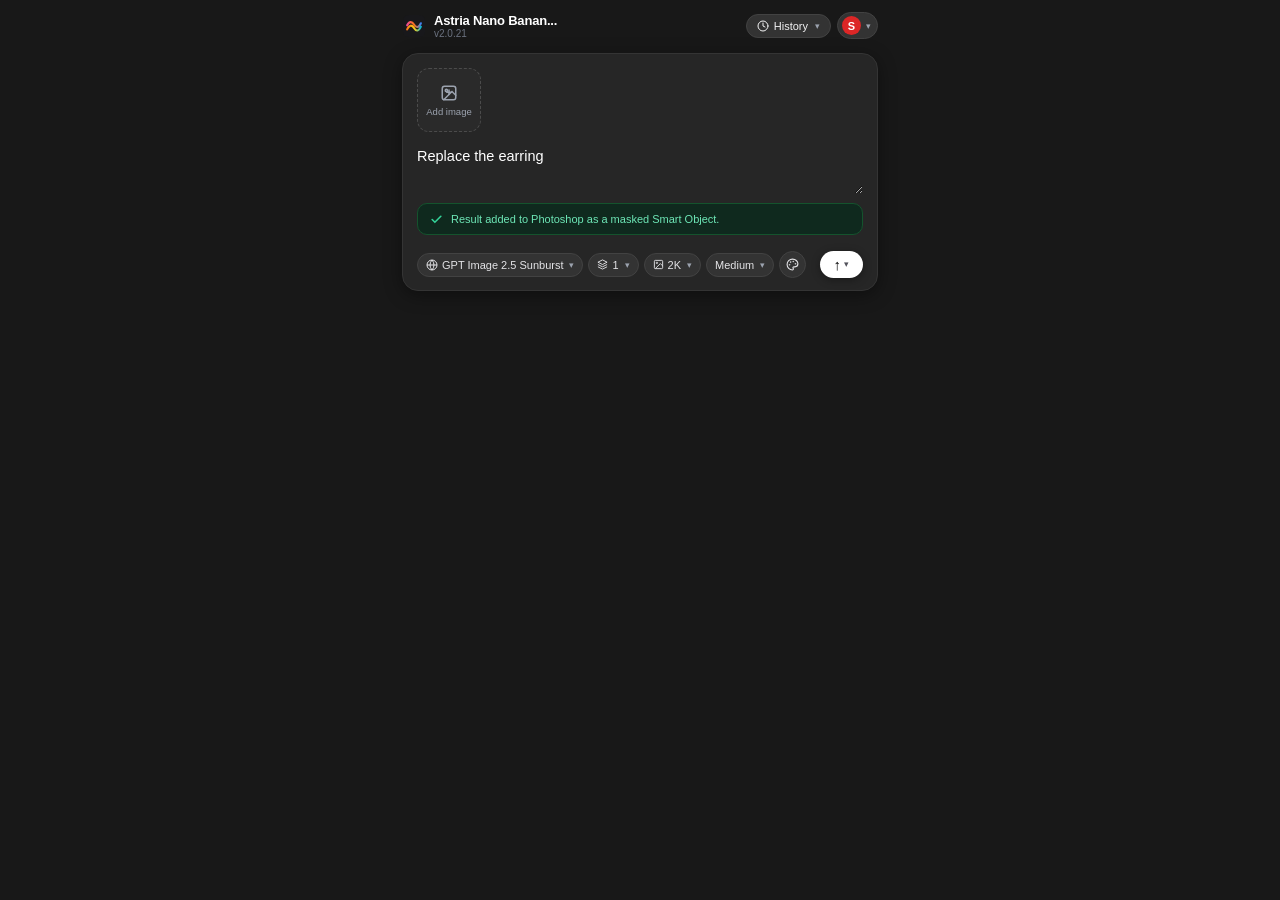
==== commit 6ac895f6: "fix: resolve button event listeners, appearance overrides, and drawer toggles in UXP" ====
--- a/index.html
+++ b/index.html
@@ -51,7 +51,7 @@
 
         <!-- User Profile / Settings Avatar Pill -->
         <button type="button" class="avatar-pill" id="btnSettingsToggle" title="OpenRouter API Key & Settings">
-          <div class="avatar-circle">S</div>
+          <span class="avatar-circle">S</span>
           <span class="dropdown-caret">▾</span>
         </button>
       </div>
@@ -124,7 +124,7 @@
         </div>
 
         <!-- Add image button -->
-        <button type="button" class="add-image-card" id="btnAddImage" title="Add reference image or sync selection">
+        <button type="button" class="add-image-card" id="btnAddImage" title="Add reference image or sync selection" style="border: 1px dashed #4b4b4b !important; background: rgba(255, 255, 255, 0.02) !important;">
           <svg width="18" height="18" viewBox="0 0 24 24" fill="none" stroke="currentColor" stroke-width="2" stroke-linecap="round">
             <rect x="3" y="3" width="18" height="18" rx="3"/>
             <circle cx="8.5" cy="8.5" r="1.5"/>
@@ -145,6 +145,7 @@
           rows="2"
           placeholder="Replace the earring"
           spellcheck="false"
+          style="background: transparent !important; border: none !important; color: #ffffff !important;"
         >Replace the earring</textarea>
       </div>
 
@@ -257,10 +258,10 @@
         </div>
 
         <!-- Distinctive White Send Button Pill (↑ ▾) -->
-        <button type="button" class="btn-send-pill" id="btnSendAction" title="Run Generative Edit">
+        <button type="button" class="btn-send-pill" id="btnSendAction" title="Run Generative Edit" style="background: #ffffff !important; color: #000000 !important;">
           <span class="spinner" id="sendSpinner"></span>
-          <span class="arrow-icon" id="sendArrow">↑</span>
-          <span class="arrow-caret" id="sendCaret">▾</span>
+          <span class="arrow-icon" id="sendArrow" style="color: #000000 !important;">↑</span>
+          <span class="arrow-caret" id="sendCaret" style="color: #52525b !important;">▾</span>
         </button>
       </footer>
     </main>
--- a/styles.css
+++ b/styles.css
@@ -1,8 +1,7 @@
-/* styles.css - Astria Nano-Banana V2 Authentic Theme */
-/* Pixel-accurate replication of Astria Nano-Banana Photoshop plugin */
+/* styles.css - Astria Nano-Banana V2 Authentic Theme for Photoshop UXP */
 
 :root {
-  --bg-app: #1a1a1a;
+  --bg-app: #181818;
   --bg-card: #262626;
   --bg-card-hover: #2d2d2d;
   --bg-input: #1f1f1f;
@@ -51,6 +50,17 @@
   overflow-y: auto;
 }
 
+/* Base button override to prevent UXP host style interference */
+button {
+  -webkit-appearance: none !important;
+  appearance: none !important;
+  border: none;
+  background: transparent;
+  font-family: inherit;
+  color: inherit;
+  cursor: pointer;
+}
+
 /* Custom Scrollbar */
 ::-webkit-scrollbar {
   width: 4px;
@@ -126,23 +136,23 @@
 }
 
 .pill-btn {
-  background: var(--bg-pill);
-  border: 1px solid var(--border-pill);
-  color: var(--text-main);
+  background: var(--bg-pill) !important;
+  border: 1px solid var(--border-pill) !important;
+  color: var(--text-main) !important;
   font-size: 11px;
   font-weight: 500;
-  padding: 4px 9px;
-  border-radius: var(--radius-pill);
-  display: flex;
-  align-items: center;
-  gap: 4px;
+  padding: 5px 10px;
+  border-radius: var(--radius-pill) !important;
+  display: flex;
+  align-items: center;
+  gap: 5px;
   cursor: pointer;
   transition: var(--transition);
 }
 
 .pill-btn:hover {
-  background: var(--bg-pill-hover);
-  border-color: #555555;
+  background: var(--bg-pill-hover) !important;
+  border-color: #555555 !important;
 }
 
 .pill-btn:active {
@@ -152,13 +162,13 @@
 .dropdown-caret {
   font-size: 9px;
   color: var(--text-muted);
-  margin-left: 1px;
+  margin-left: 2px;
 }
 
 .avatar-pill {
-  background: var(--bg-pill);
-  border: 1px solid var(--border-pill);
-  border-radius: var(--radius-pill);
+  background: var(--bg-pill) !important;
+  border: 1px solid var(--border-pill) !important;
+  border-radius: var(--radius-pill) !important;
   padding: 3px 6px 3px 4px;
   display: flex;
   align-items: center;
@@ -168,18 +178,18 @@
 }
 
 .avatar-pill:hover {
-  background: var(--bg-pill-hover);
+  background: var(--bg-pill-hover) !important;
 }
 
 .avatar-circle {
-  width: 18px;
-  height: 18px;
+  width: 19px;
+  height: 19px;
   border-radius: 50%;
-  background: #dc2626;
-  color: #ffffff;
-  font-size: 10.5px;
+  background: #dc2626 !important;
+  color: #ffffff !important;
+  font-size: 11px;
   font-weight: 700;
-  display: flex;
+  display: inline-flex;
   align-items: center;
   justify-content: center;
 }
@@ -431,7 +441,7 @@
   position: relative;
   background: #181818;
   border: 1px solid #3d3d3d;
-  display: none; /* Shown dynamically when selection or image exists */
+  display: none;
   flex-shrink: 0;
 }
 
@@ -447,8 +457,8 @@
   position: absolute;
   top: -5px;
   left: -5px;
-  width: 17px;
-  height: 17px;
+  width: 18px;
+  height: 18px;
   border-radius: 50%;
   background: #3f3f46;
   border: 1px solid #52525b;
@@ -470,23 +480,23 @@
   width: 64px;
   height: 64px;
   border-radius: var(--radius-thumb);
-  border: 1px dashed #4b4b4b;
-  background: rgba(255, 255, 255, 0.02);
+  border: 1px dashed #4b4b4b !important;
+  background: rgba(255, 255, 255, 0.02) !important;
   display: flex;
   flex-direction: column;
   align-items: center;
   justify-content: center;
   gap: 4px;
-  color: var(--text-muted);
+  color: var(--text-muted) !important;
   cursor: pointer;
   transition: var(--transition);
   flex-shrink: 0;
 }
 
 .add-image-card:hover {
-  border-color: #71717a;
-  background: rgba(255, 255, 255, 0.05);
-  color: #ffffff;
+  border-color: #71717a !important;
+  background: rgba(255, 255, 255, 0.05) !important;
+  color: #ffffff !important;
 }
 
 .add-image-card:active {
@@ -507,10 +517,10 @@
 
 .prompt-textarea {
   width: 100%;
-  background: transparent;
-  border: none;
-  outline: none;
-  color: #ffffff;
+  background: transparent !important;
+  border: none !important;
+  outline: none !important;
+  color: #ffffff !important;
   font-family: inherit;
   font-size: 14.5px;
   font-weight: 500;
@@ -546,7 +556,7 @@
   border: 1px solid #3a3a3a;
   color: #d4d4d8;
   font-size: 9.5px;
-  padding: 2px 7px;
+  padding: 3px 8px;
   border-radius: 12px;
   cursor: pointer;
   transition: var(--transition);
@@ -559,8 +569,8 @@
 
 /* Result / Status Notification Banner */
 .result-banner {
-  background: var(--success-bg);
-  border: 1px solid var(--success-border);
+  background: var(--success-bg) !important;
+  border: 1px solid var(--success-border) !important;
   border-radius: 10px;
   padding: 7px 10px;
   display: flex;
@@ -583,32 +593,31 @@
 .result-text {
   font-size: 11px;
   font-weight: 500;
-  color: var(--success-text);
+  color: var(--success-text) !important;
   line-height: 1.35;
   word-break: break-word;
 }
 
-/* Error / Info banner states */
 .result-banner.error {
-  background: rgba(239, 68, 68, 0.12);
-  border-color: rgba(239, 68, 68, 0.35);
+  background: rgba(239, 68, 68, 0.15) !important;
+  border-color: rgba(239, 68, 68, 0.4) !important;
 }
 .result-banner.error .banner-icon-wrap {
   color: #f87171;
 }
 .result-banner.error .result-text {
-  color: #fca5a5;
+  color: #fca5a5 !important;
 }
 
 .result-banner.info {
-  background: rgba(56, 189, 248, 0.12);
-  border-color: rgba(56, 189, 248, 0.35);
+  background: rgba(56, 189, 248, 0.15) !important;
+  border-color: rgba(56, 189, 248, 0.4) !important;
 }
 .result-banner.info .banner-icon-wrap {
   color: #38bdf8;
 }
 .result-banner.info .result-text {
-  color: #bae6fd;
+  color: #bae6fd !important;
 }
 
 /* =========================================
@@ -636,13 +645,13 @@
 }
 
 .toolbar-pill {
-  background: var(--bg-pill);
-  border: 1px solid var(--border-pill);
-  color: #e4e4e7;
+  background: var(--bg-pill) !important;
+  border: 1px solid var(--border-pill) !important;
+  color: #e4e4e7 !important;
   font-size: 11px;
   font-weight: 500;
   padding: 5px 8px;
-  border-radius: var(--radius-pill);
+  border-radius: var(--radius-pill) !important;
   display: flex;
   align-items: center;
   gap: 4px;
@@ -652,9 +661,9 @@
 }
 
 .toolbar-pill:hover {
-  background: var(--bg-pill-hover);
-  border-color: #555555;
-  color: #ffffff;
+  background: var(--bg-pill-hover) !important;
+  border-color: #555555 !important;
+  color: #ffffff !important;
 }
 
 .toolbar-pill:active {
@@ -662,12 +671,12 @@
 }
 
 .toolbar-icon-btn {
-  background: var(--bg-pill);
-  border: 1px solid var(--border-pill);
-  color: #e4e4e7;
+  background: var(--bg-pill) !important;
+  border: 1px solid var(--border-pill) !important;
+  color: #e4e4e7 !important;
   width: 27px;
   height: 27px;
-  border-radius: 50%;
+  border-radius: 50% !important;
   display: flex;
   align-items: center;
   justify-content: center;
@@ -677,9 +686,9 @@
 }
 
 .toolbar-icon-btn:hover {
-  background: var(--bg-pill-hover);
-  border-color: #555555;
-  color: #ffffff;
+  background: var(--bg-pill-hover) !important;
+  border-color: #555555 !important;
+  color: #ffffff !important;
 }
 
 .toolbar-icon-btn:active {
@@ -694,10 +703,10 @@
   background: #242424;
   border: 1px solid #3d3d3d;
   border-radius: 10px;
-  box-shadow: 0 8px 24px rgba(0, 0, 0, 0.6);
+  box-shadow: 0 8px 24px rgba(0, 0, 0, 0.7);
   padding: 4px;
   min-width: 175px;
-  z-index: 1000;
+  z-index: 9999;
   display: none;
 }
 
@@ -731,7 +740,7 @@
 }
 
 .menu-item.active {
-  background: rgba(245, 158, 11, 0.15);
+  background: rgba(245, 158, 11, 0.2);
   color: var(--banana-yellow);
   font-weight: 600;
 }
@@ -746,10 +755,10 @@
    DISTINCTIVE WHITE SEND PILL (↑ ▾)
    ========================================= */
 .btn-send-pill {
-  background: #ffffff;
-  color: #000000;
-  border: none;
-  border-radius: 20px;
+  background: #ffffff !important;
+  color: #000000 !important;
+  border: none !important;
+  border-radius: 20px !important;
   padding: 6px 14px;
   display: flex;
   align-items: center;
@@ -759,10 +768,12 @@
   box-shadow: 0 2px 8px rgba(0, 0, 0, 0.35);
   transition: var(--transition);
   flex-shrink: 0;
+  -webkit-appearance: none !important;
+  appearance: none !important;
 }
 
 .btn-send-pill:hover:not(:disabled) {
-  background: #f4f4f5;
+  background: #f4f4f5 !important;
   transform: scale(1.03);
   box-shadow: 0 4px 12px rgba(0, 0, 0, 0.5);
 }
@@ -772,8 +783,8 @@
 }
 
 .btn-send-pill:disabled {
-  background: #52525b;
-  color: #a1a1aa;
+  background: #52525b !important;
+  color: #a1a1aa !important;
   cursor: not-allowed;
   box-shadow: none;
 }
@@ -857,20 +868,20 @@
 }
 
 .btn-secondary {
-  background: #333;
-  color: #d4d4d8;
+  background: #333 !important;
+  color: #d4d4d8 !important;
 }
 .btn-secondary:hover {
-  background: #444;
+  background: #444 !important;
 }
 
 .btn-primary {
-  background: var(--banana-accent);
-  color: #000;
+  background: var(--banana-accent) !important;
+  color: #000 !important;
   font-weight: 600;
 }
 .btn-primary:hover {
-  background: var(--banana-yellow);
+  background: var(--banana-yellow) !important;
 }
 
 /* =========================================
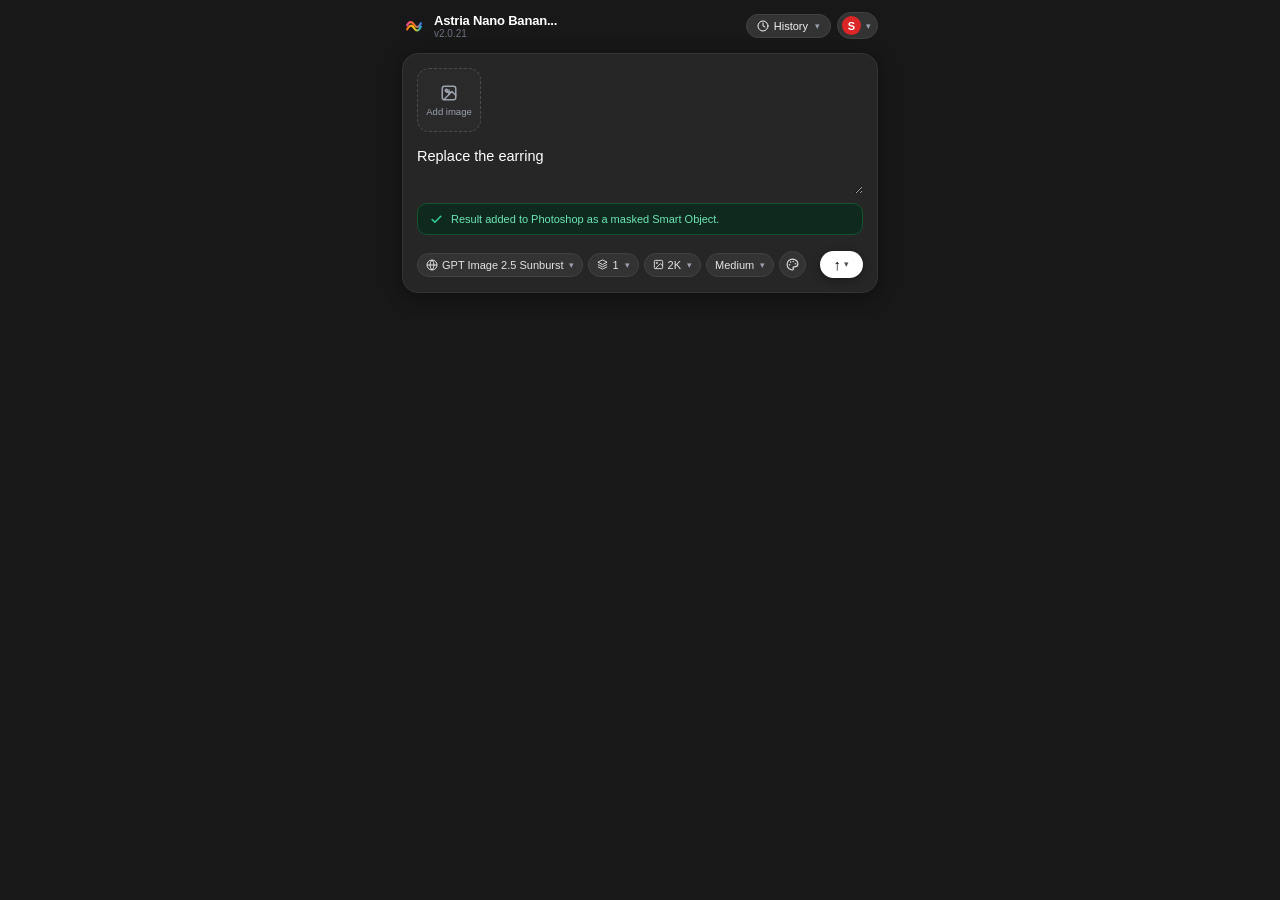
==== commit 9f970c5d: "fix(ui): eliminate duplicate click listeners, prevent event bubbling cancellation, and guarantee res" ====
--- a/index.html
+++ b/index.html
@@ -5,6 +5,79 @@
   <meta name="viewport" content="width=device-width, initial-scale=1.0, maximum-scale=1.0, user-scalable=no" />
   <title>Nano-Banana</title>
   <link rel="stylesheet" href="styles.css" />
+  <style>
+    /* Direct fallback styling to guarantee instant layout in Photoshop UXP */
+    :root {
+      --bg-app: #181818;
+      --bg-card: #262626;
+      --bg-card-hover: #2d2d2d;
+      --bg-input: #1f1f1f;
+      --bg-pill: #333333;
+      --bg-pill-hover: #3e3e3e;
+      --border-card: #343434;
+      --border-pill: #424242;
+      --border-subtle: #2d2d2d;
+      --text-main: #f4f4f5;
+      --text-muted: #9ca3af;
+      --text-dim: #6b7280;
+      --banana-accent: #f59e0b;
+      --banana-yellow: #fbbf24;
+      --success-bg: #0f291e;
+      --success-border: #14532d;
+      --success-text: #6ee7b7;
+      --success-icon: #34d399;
+      --radius-pill: 20px;
+      --radius-card: 16px;
+      --radius-thumb: 12px;
+      --radius-sm: 8px;
+    }
+    * { box-sizing: border-box; margin: 0; padding: 0; }
+    html, body {
+      width: 100%; height: 100%;
+      background-color: #181818; color: #f4f4f5;
+      font-family: -apple-system, BlinkMacSystemFont, "Segoe UI", Roboto, sans-serif;
+      font-size: 12px; user-select: none; overflow-x: hidden; overflow-y: auto;
+    }
+    [role="button"] { cursor: pointer; user-select: none; }
+    [role="button"] * { pointer-events: none; }
+    .menu-item { pointer-events: auto; }
+    .style-chip { pointer-events: auto; }
+    .settings-drawer input, .settings-drawer a, .settings-drawer label { pointer-events: auto; }
+    .custom-modal-backdrop input, .custom-modal-backdrop [role="button"] { pointer-events: auto; }
+    .nano-app-container { width: 100%; max-width: 500px; margin: 0 auto; padding: 10px 12px 16px 12px; display: flex; flex-direction: column; }
+    .nano-header { display: flex; align-items: center; justify-content: space-between; margin-bottom: 12px; }
+    .header-brand { display: flex; align-items: center; gap: 8px; }
+    .brand-name { font-size: 13px; font-weight: 600; color: #ffffff; }
+    .brand-version { font-size: 10px; color: #6b7280; }
+    .header-controls { display: flex; align-items: center; gap: 6px; }
+    .pill-btn { background-color: #333333; border: 1px solid #424242; color: #f4f4f5; font-size: 11px; font-weight: 500; padding: 5px 10px; border-radius: 20px; display: flex; align-items: center; gap: 5px; cursor: pointer; }
+    .avatar-pill { background-color: #333333; border: 1px solid #424242; border-radius: 20px; padding: 3px 6px 3px 4px; display: flex; align-items: center; gap: 3px; cursor: pointer; }
+    .avatar-circle { width: 19px; height: 19px; border-radius: 50%; background-color: #dc2626; color: #ffffff; font-size: 11px; font-weight: 700; display: inline-flex; align-items: center; justify-content: center; }
+    .settings-drawer, .history-drawer { display: none; background-color: #262626; border: 1px solid #343434; border-radius: 16px; padding: 12px; margin-bottom: 12px; }
+    .drawer-header { display: flex; align-items: center; justify-content: space-between; margin-bottom: 10px; }
+    .drawer-title { font-size: 11px; font-weight: 600; text-transform: uppercase; color: #9ca3af; }
+    .link-get-key { color: #fbbf24; text-decoration: none; font-size: 10px; font-weight: 600; }
+    .clean-input { width: 100%; background-color: #1f1f1f; border: 1px solid #2d2d2d; border-radius: 8px; padding: 7px 9px; color: #ffffff; font-size: 11.5px; outline: none; }
+    .nano-main-card { background-color: #262626; border: 1px solid #343434; border-radius: 16px; padding: 14px; box-shadow: 0 4px 18px rgba(0,0,0,0.4); display: flex; flex-direction: column; }
+    .image-tray { display: flex; align-items: center; gap: 10px; margin-bottom: 8px; }
+    .thumbnail-card { width: 64px; height: 64px; border-radius: 12px; position: relative; background-color: #181818; border: 1px solid #3d3d3d; display: none; }
+    .thumbnail-card img { width: 100%; height: 100%; border-radius: 11px; object-fit: cover; display: block; }
+    .btn-remove-thumb { position: absolute; top: -5px; left: -5px; width: 18px; height: 18px; border-radius: 50%; background-color: #3f3f46; border: 1px solid #52525b; color: #fff; font-size: 9px; display: flex; align-items: center; justify-content: center; cursor: pointer; }
+    .add-image-card { width: 64px; height: 64px; border-radius: 12px; border: 1px dashed #4b4b4b; background-color: rgba(255,255,255,0.02); display: flex; flex-direction: column; align-items: center; justify-content: center; gap: 4px; color: #9ca3af; cursor: pointer; }
+    .prompt-textarea { width: 100%; background: transparent; border: none; outline: none; color: #ffffff; font-size: 14.5px; font-weight: 500; min-height: 48px; resize: vertical; }
+    .result-banner { background-color: #0f291e; border: 1px solid #14532d; border-radius: 10px; padding: 7px 10px; display: flex; align-items: center; gap: 7px; margin-bottom: 12px; }
+    .result-text { font-size: 11px; font-weight: 500; color: #6ee7b7; }
+    .toolbar-row { display: flex; align-items: center; justify-content: space-between; gap: 8px; margin-top: 4px; }
+    .toolbar-left-pills { display: flex; align-items: center; gap: 5px; flex-wrap: wrap; flex: 1; }
+    .toolbar-pill { background-color: #333333; border: 1px solid #424242; color: #e4e4e7; font-size: 11px; font-weight: 500; padding: 5px 8px; border-radius: 20px; display: flex; align-items: center; gap: 4px; cursor: pointer; white-space: nowrap; }
+    .toolbar-icon-btn { background-color: #333333; border: 1px solid #424242; color: #e4e4e7; width: 27px; height: 27px; border-radius: 50%; display: flex; align-items: center; justify-content: center; cursor: pointer; }
+    .btn-send-pill { background-color: #ffffff !important; color: #000000 !important; border: none; border-radius: 20px; padding: 6px 14px; display: flex; align-items: center; justify-content: center; gap: 3px; cursor: pointer; box-shadow: 0 2px 8px rgba(0,0,0,0.35); }
+    .arrow-icon { font-size: 15px; font-weight: 800; color: #000000; }
+    .pill-menu { position: absolute; bottom: calc(100% + 6px); left: 0; background-color: #242424; border: 1px solid #3d3d3d; border-radius: 10px; box-shadow: 0 8px 24px rgba(0,0,0,0.7); padding: 4px; min-width: 175px; z-index: 9999; display: none; }
+    .menu-item { padding: 6px 10px; font-size: 11px; color: #d4d4d8; border-radius: 6px; cursor: pointer; }
+    .menu-item:hover { background-color: #333333; color: #fff; }
+    .menu-item.active { background-color: rgba(245, 158, 11, 0.2); color: #fbbf24; font-weight: 600; }
+  </style>
 </head>
 <body>
   <div class="nano-app-container">
@@ -40,20 +113,20 @@
 
       <div class="header-controls">
         <!-- History Dropdown Pill -->
-        <button type="button" class="pill-btn history-pill" id="btnHistoryToggle" title="Session Generation History">
+        <div role="button" tabindex="0" class="pill-btn history-pill" id="btnHistoryToggle" title="Session Generation History">
           <svg width="12" height="12" viewBox="0 0 24 24" fill="none" stroke="currentColor" stroke-width="2" stroke-linecap="round">
             <circle cx="12" cy="12" r="10"/>
             <polyline points="12 6 12 12 16 14"/>
           </svg>
           <span>History</span>
           <span class="dropdown-caret">▾</span>
-        </button>
+        </div>
 
         <!-- User Profile / Settings Avatar Pill -->
-        <button type="button" class="avatar-pill" id="btnSettingsToggle" title="OpenRouter API Key & Settings">
+        <div role="button" tabindex="0" class="avatar-pill" id="btnSettingsToggle" title="OpenRouter API Key & Settings">
           <span class="avatar-circle">S</span>
           <span class="dropdown-caret">▾</span>
-        </button>
+        </div>
       </div>
     </header>
 
@@ -73,7 +146,7 @@
             autocomplete="off"
             spellcheck="false"
           />
-          <button type="button" class="btn-icon-inside" id="btnToggleKeyVisibility" title="Show / Hide Key">👁</button>
+          <div role="button" tabindex="0" class="btn-icon-inside" id="btnToggleKeyVisibility" title="Show / Hide Key">👁</div>
         </div>
 
         <div class="setting-row">
@@ -105,7 +178,7 @@
     <div class="history-drawer" id="historyDrawer">
       <div class="drawer-header">
         <span class="drawer-title">Recent Edits (Session)</span>
-        <button type="button" class="btn-clear-history" id="btnClearHistory">Clear</button>
+        <div role="button" tabindex="0" class="btn-clear-history" id="btnClearHistory">Clear</div>
       </div>
       <div class="history-list" id="historyList">
         <div class="empty-history">No generations yet in this session.</div>
@@ -120,11 +193,11 @@
         <!-- Active Selection / Reference Thumbnail -->
         <div class="thumbnail-card" id="refThumbnailCard">
           <img id="refThumbnailImg" src="" alt="Context" />
-          <button type="button" class="btn-remove-thumb" id="btnRemoveThumb" title="Remove reference">✕</button>
+          <div role="button" tabindex="0" class="btn-remove-thumb" id="btnRemoveThumb" title="Remove reference">✕</div>
         </div>
 
         <!-- Add image button -->
-        <button type="button" class="add-image-card" id="btnAddImage" title="Add reference image or sync selection" style="border: 1px dashed #4b4b4b !important; background: rgba(255, 255, 255, 0.02) !important;">
+        <div role="button" tabindex="0" class="add-image-card" id="btnAddImage" title="Add reference image or sync selection">
           <svg width="18" height="18" viewBox="0 0 24 24" fill="none" stroke="currentColor" stroke-width="2" stroke-linecap="round">
             <rect x="3" y="3" width="18" height="18" rx="3"/>
             <circle cx="8.5" cy="8.5" r="1.5"/>
@@ -133,7 +206,7 @@
             <line x1="9" y1="11" x2="15" y2="11"/>
           </svg>
           <span class="add-image-label">Add image</span>
-        </button>
+        </div>
         <input type="file" id="fileInput" accept="image/png, image/jpeg, image/webp" style="display: none;" />
       </div>
 
@@ -145,7 +218,6 @@
           rows="2"
           placeholder="Replace the earring"
           spellcheck="false"
-          style="background: transparent !important; border: none !important; color: #ffffff !important;"
         >Replace the earring</textarea>
       </div>
 
@@ -174,7 +246,7 @@
           
           <!-- Model Selector Pill -->
           <div class="pill-dropdown-wrap">
-            <button type="button" class="toolbar-pill model-pill" id="btnModelPill">
+            <div role="button" tabindex="0" class="toolbar-pill model-pill" id="btnModelPill">
               <svg width="12" height="12" viewBox="0 0 24 24" fill="none" stroke="currentColor" stroke-width="2">
                 <circle cx="12" cy="12" r="10"/>
                 <path d="M12 2a14.5 14.5 0 0 0 0 20 14.5 14.5 0 0 0 0-20"/>
@@ -182,7 +254,7 @@
               </svg>
               <span id="labelCurrentModel">GPT Image 2.5 Sunburst</span>
               <span class="dropdown-caret">▾</span>
-            </button>
+            </div>
             <div class="pill-menu" id="modelMenu">
               <div class="menu-item active" data-model="openai/gpt-image-2.5-sunburst">GPT Image 2.5 Sunburst</div>
               <div class="menu-item" data-model="google/gemini-nano-banana-2.1">Nano Banana 2.1</div>
@@ -197,7 +269,7 @@
 
           <!-- Variations / Quantity Pill -->
           <div class="pill-dropdown-wrap">
-            <button type="button" class="toolbar-pill count-pill" id="btnCountPill">
+            <div role="button" tabindex="0" class="toolbar-pill count-pill" id="btnCountPill">
               <svg width="11" height="11" viewBox="0 0 24 24" fill="none" stroke="currentColor" stroke-width="2">
                 <polygon points="12 2 2 7 12 12 22 7 12 2"/>
                 <polyline points="2 17 12 22 22 17"/>
@@ -205,7 +277,7 @@
               </svg>
               <span id="labelCount">1</span>
               <span class="dropdown-caret">▾</span>
-            </button>
+            </div>
             <div class="pill-menu compact" id="countMenu">
               <div class="menu-item active" data-count="1">1 variation</div>
               <div class="menu-item" data-count="2">2 variations</div>
@@ -215,7 +287,7 @@
 
           <!-- Resolution Pill -->
           <div class="pill-dropdown-wrap">
-            <button type="button" class="toolbar-pill res-pill" id="btnResPill">
+            <div role="button" tabindex="0" class="toolbar-pill res-pill" id="btnResPill">
               <svg width="11" height="11" viewBox="0 0 24 24" fill="none" stroke="currentColor" stroke-width="2">
                 <rect x="3" y="3" width="18" height="18" rx="2"/>
                 <circle cx="8.5" cy="8.5" r="1.5"/>
@@ -223,7 +295,7 @@
               </svg>
               <span id="labelRes">2K</span>
               <span class="dropdown-caret">▾</span>
-            </button>
+            </div>
             <div class="pill-menu compact" id="resMenu">
               <div class="menu-item" data-res="auto">Auto (Selection)</div>
               <div class="menu-item" data-res="1K">1K (Standard)</div>
@@ -234,10 +306,10 @@
 
           <!-- Quality / Creativity Pill -->
           <div class="pill-dropdown-wrap">
-            <button type="button" class="toolbar-pill quality-pill" id="btnQualityPill">
+            <div role="button" tabindex="0" class="toolbar-pill quality-pill" id="btnQualityPill">
               <span id="labelQuality">Medium</span>
               <span class="dropdown-caret">▾</span>
-            </button>
+            </div>
             <div class="pill-menu compact" id="qualityMenu">
               <div class="menu-item" data-quality="Fast">Fast</div>
               <div class="menu-item active" data-quality="Medium">Medium</div>
@@ -246,7 +318,7 @@
           </div>
 
           <!-- Style Palette Toggle Button -->
-          <button type="button" class="toolbar-icon-btn" id="btnTogglePalette" title="Quick Style Modifiers">
+          <div role="button" tabindex="0" class="toolbar-icon-btn" id="btnTogglePalette" title="Quick Style Modifiers">
             <svg width="13" height="13" viewBox="0 0 24 24" fill="none" stroke="currentColor" stroke-width="2">
               <circle cx="13.5" cy="6.5" r=".5" fill="currentColor"/>
               <circle cx="17.5" cy="10.5" r=".5" fill="currentColor"/>
@@ -254,20 +326,20 @@
               <circle cx="6.5" cy="12.5" r=".5" fill="currentColor"/>
               <path d="M12 2C6.5 2 2 6.5 2 12s4.5 10 10 10c.926 0 1.648-.746 1.648-1.688 0-.437-.18-.835-.437-1.125-.29-.289-.438-.652-.438-1.125a1.64 1.64 0 0 1 1.668-1.668h1.996c3.051 0 5.555-2.503 5.555-5.554C21.965 6.012 17.461 2 12 2z"/>
             </svg>
-          </button>
+          </div>
         </div>
 
         <!-- Distinctive White Send Button Pill (↑ ▾) -->
-        <button type="button" class="btn-send-pill" id="btnSendAction" title="Run Generative Edit" style="background: #ffffff !important; color: #000000 !important;">
+        <div role="button" tabindex="0" class="btn-send-pill" id="btnSendAction" title="Run Generative Edit">
           <span class="spinner" id="sendSpinner"></span>
-          <span class="arrow-icon" id="sendArrow" style="color: #000000 !important;">↑</span>
-          <span class="arrow-caret" id="sendCaret" style="color: #52525b !important;">▾</span>
-        </button>
+          <span class="arrow-icon" id="sendArrow">↑</span>
+          <span class="arrow-caret" id="sendCaret">▾</span>
+        </div>
       </footer>
     </main>
 
     <!-- Custom Model Modal Dialog -->
-    <div class="custom-modal-backdrop" id="customModelModal">
+    <div class="custom-modal-backdrop" id="customModelModal" style="display: none;">
       <div class="custom-modal-box">
         <div class="custom-modal-title">Enter Custom OpenRouter Model</div>
         <input
@@ -277,8 +349,8 @@
           placeholder="e.g. black-forest-labs/flux-1-schnell"
         />
         <div class="custom-modal-actions">
-          <button type="button" class="btn-secondary" id="btnCancelCustom">Cancel</button>
-          <button type="button" class="btn-primary" id="btnApplyCustom">Apply</button>
+          <div role="button" tabindex="0" class="btn-secondary" id="btnCancelCustom">Cancel</div>
+          <div role="button" tabindex="0" class="btn-primary" id="btnApplyCustom">Apply</div>
         </div>
       </div>
     </div>
--- a/styles.css
+++ b/styles.css
@@ -50,17 +50,6 @@
   overflow-y: auto;
 }
 
-/* Base button override to prevent UXP host style interference */
-button {
-  -webkit-appearance: none !important;
-  appearance: none !important;
-  border: none;
-  background: transparent;
-  font-family: inherit;
-  color: inherit;
-  cursor: pointer;
-}
-
 /* Custom Scrollbar */
 ::-webkit-scrollbar {
   width: 4px;
@@ -68,6 +57,27 @@
 ::-webkit-scrollbar-thumb {
   background: #333333;
   border-radius: 4px;
+}
+
+/* Base interactive elements */
+[role="button"], button {
+  cursor: pointer;
+  user-select: none;
+}
+[role="button"] * {
+  pointer-events: none;
+}
+.menu-item {
+  pointer-events: auto;
+}
+.style-chip {
+  pointer-events: auto;
+}
+.settings-drawer input, .settings-drawer a, .settings-drawer label {
+  pointer-events: auto;
+}
+.custom-modal-backdrop input, .custom-modal-backdrop [role="button"] {
+  pointer-events: auto;
 }
 
 .nano-app-container {
@@ -136,13 +146,13 @@
 }
 
 .pill-btn {
-  background: var(--bg-pill) !important;
-  border: 1px solid var(--border-pill) !important;
-  color: var(--text-main) !important;
+  background-color: var(--bg-pill);
+  border: 1px solid var(--border-pill);
+  color: var(--text-main);
   font-size: 11px;
   font-weight: 500;
   padding: 5px 10px;
-  border-radius: var(--radius-pill) !important;
+  border-radius: var(--radius-pill);
   display: flex;
   align-items: center;
   gap: 5px;
@@ -151,8 +161,8 @@
 }
 
 .pill-btn:hover {
-  background: var(--bg-pill-hover) !important;
-  border-color: #555555 !important;
+  background-color: var(--bg-pill-hover);
+  border-color: #555555;
 }
 
 .pill-btn:active {
@@ -166,9 +176,9 @@
 }
 
 .avatar-pill {
-  background: var(--bg-pill) !important;
-  border: 1px solid var(--border-pill) !important;
-  border-radius: var(--radius-pill) !important;
+  background-color: var(--bg-pill);
+  border: 1px solid var(--border-pill);
+  border-radius: var(--radius-pill);
   padding: 3px 6px 3px 4px;
   display: flex;
   align-items: center;
@@ -178,15 +188,15 @@
 }
 
 .avatar-pill:hover {
-  background: var(--bg-pill-hover) !important;
+  background-color: var(--bg-pill-hover);
 }
 
 .avatar-circle {
   width: 19px;
   height: 19px;
   border-radius: 50%;
-  background: #dc2626 !important;
-  color: #ffffff !important;
+  background-color: #dc2626;
+  color: #ffffff;
   font-size: 11px;
   font-weight: 700;
   display: inline-flex;
@@ -200,22 +210,11 @@
 .settings-drawer,
 .history-drawer {
   display: none;
-  background: var(--bg-card);
+  background-color: var(--bg-card);
   border: 1px solid var(--border-card);
   border-radius: var(--radius-card);
   padding: 12px;
   margin-bottom: 12px;
-  animation: fadeIn 0.16s ease-out;
-}
-
-.settings-drawer.open,
-.history-drawer.open {
-  display: block;
-}
-
-@keyframes fadeIn {
-  from { opacity: 0; transform: translateY(-4px); }
-  to { opacity: 1; transform: translateY(0); }
 }
 
 .drawer-header {
@@ -251,7 +250,7 @@
 
 .clean-input {
   width: 100%;
-  background: var(--bg-input);
+  background-color: var(--bg-input);
   border: 1px solid var(--border-subtle);
   border-radius: var(--radius-sm);
   padding: 7px 9px;
@@ -379,21 +378,21 @@
   align-items: center;
   gap: 8px;
   padding: 6px 8px;
-  background: var(--bg-input);
+  background-color: var(--bg-input);
   border-radius: var(--radius-sm);
   margin-bottom: 6px;
   cursor: pointer;
   transition: var(--transition);
 }
 .history-item:hover {
-  background: #2a2a2a;
+  background-color: #2a2a2a;
 }
 .history-thumb {
   width: 32px;
   height: 32px;
   border-radius: 4px;
   object-fit: cover;
-  background: #111;
+  background-color: #111;
 }
 .history-info {
   display: flex;
@@ -417,7 +416,7 @@
    MAIN UNIFIED AI PROMPT CARD (THE CARD)
    ========================================= */
 .nano-main-card {
-  background: var(--bg-card);
+  background-color: var(--bg-card);
   border: 1px solid var(--border-card);
   border-radius: var(--radius-card);
   padding: 14px 14px 12px 14px;
@@ -439,7 +438,7 @@
   height: 64px;
   border-radius: var(--radius-thumb);
   position: relative;
-  background: #181818;
+  background-color: #181818;
   border: 1px solid #3d3d3d;
   display: none;
   flex-shrink: 0;
@@ -460,7 +459,7 @@
   width: 18px;
   height: 18px;
   border-radius: 50%;
-  background: #3f3f46;
+  background-color: #3f3f46;
   border: 1px solid #52525b;
   color: #ffffff;
   font-size: 9px;
@@ -472,7 +471,7 @@
 }
 
 .btn-remove-thumb:hover {
-  background: #ef4444;
+  background-color: #ef4444;
   border-color: #ef4444;
 }
 
@@ -480,23 +479,23 @@
   width: 64px;
   height: 64px;
   border-radius: var(--radius-thumb);
-  border: 1px dashed #4b4b4b !important;
-  background: rgba(255, 255, 255, 0.02) !important;
+  border: 1px dashed #4b4b4b;
+  background-color: rgba(255, 255, 255, 0.02);
   display: flex;
   flex-direction: column;
   align-items: center;
   justify-content: center;
   gap: 4px;
-  color: var(--text-muted) !important;
+  color: var(--text-muted);
   cursor: pointer;
   transition: var(--transition);
   flex-shrink: 0;
 }
 
 .add-image-card:hover {
-  border-color: #71717a !important;
-  background: rgba(255, 255, 255, 0.05) !important;
-  color: #ffffff !important;
+  border-color: #71717a;
+  background-color: rgba(255, 255, 255, 0.05);
+  color: #ffffff;
 }
 
 .add-image-card:active {
@@ -517,10 +516,10 @@
 
 .prompt-textarea {
   width: 100%;
-  background: transparent !important;
-  border: none !important;
-  outline: none !important;
-  color: #ffffff !important;
+  background: transparent;
+  border: none;
+  outline: none;
+  color: #ffffff;
   font-family: inherit;
   font-size: 14.5px;
   font-weight: 500;
@@ -542,17 +541,13 @@
   gap: 4px;
   margin-bottom: 10px;
   padding: 6px;
-  background: #1f1f1f;
+  background-color: #1f1f1f;
   border-radius: 8px;
   border: 1px solid #333333;
 }
 
-.style-palette-drawer.open {
-  display: flex;
-}
-
 .style-chip {
-  background: #2b2b2b;
+  background-color: #2b2b2b;
   border: 1px solid #3a3a3a;
   color: #d4d4d8;
   font-size: 9.5px;
@@ -563,14 +558,14 @@
 }
 
 .style-chip:hover {
-  background: #383838;
+  background-color: #383838;
   color: var(--banana-yellow);
 }
 
 /* Result / Status Notification Banner */
 .result-banner {
-  background: var(--success-bg) !important;
-  border: 1px solid var(--success-border) !important;
+  background-color: var(--success-bg);
+  border: 1px solid var(--success-border);
   border-radius: 10px;
   padding: 7px 10px;
   display: flex;
@@ -593,31 +588,31 @@
 .result-text {
   font-size: 11px;
   font-weight: 500;
-  color: var(--success-text) !important;
+  color: var(--success-text);
   line-height: 1.35;
   word-break: break-word;
 }
 
 .result-banner.error {
-  background: rgba(239, 68, 68, 0.15) !important;
-  border-color: rgba(239, 68, 68, 0.4) !important;
+  background-color: rgba(239, 68, 68, 0.15);
+  border-color: rgba(239, 68, 68, 0.4);
 }
 .result-banner.error .banner-icon-wrap {
   color: #f87171;
 }
 .result-banner.error .result-text {
-  color: #fca5a5 !important;
+  color: #fca5a5;
 }
 
 .result-banner.info {
-  background: rgba(56, 189, 248, 0.15) !important;
-  border-color: rgba(56, 189, 248, 0.4) !important;
+  background-color: rgba(56, 189, 248, 0.15);
+  border-color: rgba(56, 189, 248, 0.4);
 }
 .result-banner.info .banner-icon-wrap {
   color: #38bdf8;
 }
 .result-banner.info .result-text {
-  color: #bae6fd !important;
+  color: #bae6fd;
 }
 
 /* =========================================
@@ -645,13 +640,13 @@
 }
 
 .toolbar-pill {
-  background: var(--bg-pill) !important;
-  border: 1px solid var(--border-pill) !important;
-  color: #e4e4e7 !important;
+  background-color: var(--bg-pill);
+  border: 1px solid var(--border-pill);
+  color: #e4e4e7;
   font-size: 11px;
   font-weight: 500;
   padding: 5px 8px;
-  border-radius: var(--radius-pill) !important;
+  border-radius: var(--radius-pill);
   display: flex;
   align-items: center;
   gap: 4px;
@@ -661,9 +656,9 @@
 }
 
 .toolbar-pill:hover {
-  background: var(--bg-pill-hover) !important;
-  border-color: #555555 !important;
-  color: #ffffff !important;
+  background-color: var(--bg-pill-hover);
+  border-color: #555555;
+  color: #ffffff;
 }
 
 .toolbar-pill:active {
@@ -671,12 +666,12 @@
 }
 
 .toolbar-icon-btn {
-  background: var(--bg-pill) !important;
-  border: 1px solid var(--border-pill) !important;
-  color: #e4e4e7 !important;
+  background-color: var(--bg-pill);
+  border: 1px solid var(--border-pill);
+  color: #e4e4e7;
   width: 27px;
   height: 27px;
-  border-radius: 50% !important;
+  border-radius: 50%;
   display: flex;
   align-items: center;
   justify-content: center;
@@ -686,9 +681,9 @@
 }
 
 .toolbar-icon-btn:hover {
-  background: var(--bg-pill-hover) !important;
-  border-color: #555555 !important;
-  color: #ffffff !important;
+  background-color: var(--bg-pill-hover);
+  border-color: #555555;
+  color: #ffffff;
 }
 
 .toolbar-icon-btn:active {
@@ -700,7 +695,7 @@
   position: absolute;
   bottom: calc(100% + 6px);
   left: 0;
-  background: #242424;
+  background-color: #242424;
   border: 1px solid #3d3d3d;
   border-radius: 10px;
   box-shadow: 0 8px 24px rgba(0, 0, 0, 0.7);
@@ -710,20 +705,10 @@
   display: none;
 }
 
-.pill-menu.open {
-  display: block;
-  animation: popUp 0.14s ease-out;
-}
-
 .pill-menu.compact {
   min-width: 120px;
 }
 
-@keyframes popUp {
-  from { opacity: 0; transform: translateY(4px); }
-  to { opacity: 1; transform: translateY(0); }
-}
-
 .menu-item {
   padding: 6px 10px;
   font-size: 11px;
@@ -735,12 +720,12 @@
 }
 
 .menu-item:hover {
-  background: #333333;
+  background-color: #333333;
   color: #ffffff;
 }
 
 .menu-item.active {
-  background: rgba(245, 158, 11, 0.2);
+  background-color: rgba(245, 158, 11, 0.2);
   color: var(--banana-yellow);
   font-weight: 600;
 }
@@ -755,10 +740,10 @@
    DISTINCTIVE WHITE SEND PILL (↑ ▾)
    ========================================= */
 .btn-send-pill {
-  background: #ffffff !important;
+  background-color: #ffffff !important;
   color: #000000 !important;
-  border: none !important;
-  border-radius: 20px !important;
+  border: none;
+  border-radius: 20px;
   padding: 6px 14px;
   display: flex;
   align-items: center;
@@ -768,31 +753,23 @@
   box-shadow: 0 2px 8px rgba(0, 0, 0, 0.35);
   transition: var(--transition);
   flex-shrink: 0;
-  -webkit-appearance: none !important;
-  appearance: none !important;
 }
 
 .btn-send-pill:hover:not(:disabled) {
-  background: #f4f4f5 !important;
+  background-color: #f4f4f5 !important;
   transform: scale(1.03);
   box-shadow: 0 4px 12px rgba(0, 0, 0, 0.5);
 }
 
 .btn-send-pill:active:not(:disabled) {
   transform: scale(0.96);
-}
-
-.btn-send-pill:disabled {
-  background: #52525b !important;
-  color: #a1a1aa !important;
-  cursor: not-allowed;
-  box-shadow: none;
 }
 
 .arrow-icon {
   font-size: 15px;
   font-weight: 800;
   line-height: 1;
+  color: #000000;
 }
 
 .arrow-caret {
@@ -821,7 +798,7 @@
 .custom-modal-backdrop {
   position: fixed;
   top: 0; left: 0; right: 0; bottom: 0;
-  background: rgba(0, 0, 0, 0.75);
+  background-color: rgba(0, 0, 0, 0.75);
   display: none;
   align-items: center;
   justify-content: center;
@@ -829,12 +806,8 @@
   padding: 12px;
 }
 
-.custom-modal-backdrop.open {
-  display: flex;
-}
-
 .custom-modal-box {
-  background: #242424;
+  background-color: #242424;
   border: 1px solid #3d3d3d;
   border-radius: 12px;
   padding: 14px;
@@ -868,20 +841,20 @@
 }
 
 .btn-secondary {
-  background: #333 !important;
-  color: #d4d4d8 !important;
+  background-color: #333;
+  color: #d4d4d8;
 }
 .btn-secondary:hover {
-  background: #444 !important;
+  background-color: #444;
 }
 
 .btn-primary {
-  background: var(--banana-accent) !important;
-  color: #000 !important;
+  background-color: var(--banana-accent);
+  color: #000;
   font-weight: 600;
 }
 .btn-primary:hover {
-  background: var(--banana-yellow) !important;
+  background-color: var(--banana-yellow);
 }
 
 /* =========================================
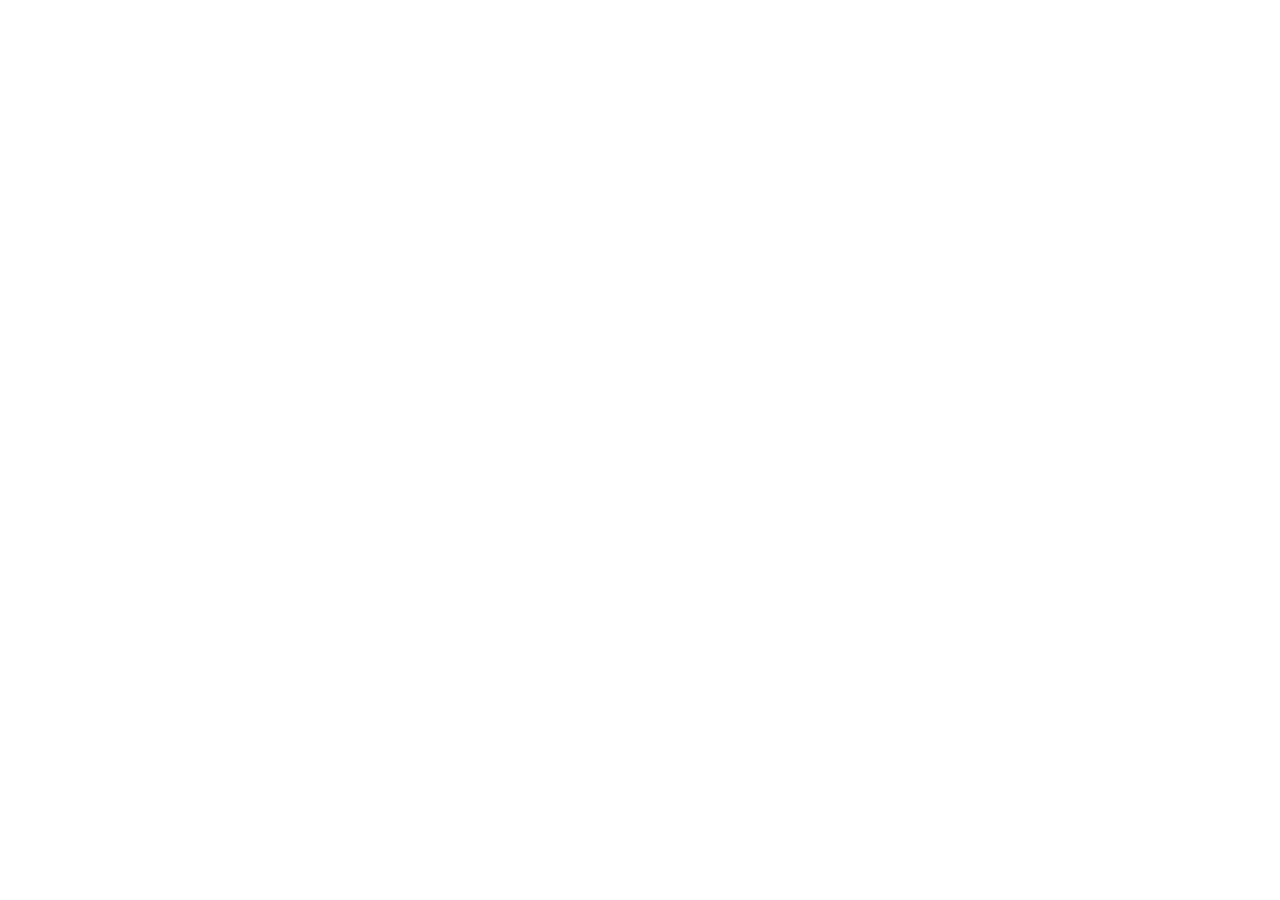
==== commit d70f6008: "feat: rebuild authentic Astria Nano-Banana plugin with OpenRouter image generation engine - Extract " ====
--- a/index.html
+++ b/index.html
@@ -1,364 +1,187 @@
 <!DOCTYPE html>
-<html lang="en">
+<html>
 <head>
-  <meta charset="UTF-8" />
-  <meta name="viewport" content="width=device-width, initial-scale=1.0, maximum-scale=1.0, user-scalable=no" />
-  <title>Nano-Banana</title>
-  <link rel="stylesheet" href="styles.css" />
-  <style>
-    /* Direct fallback styling to guarantee instant layout in Photoshop UXP */
-    :root {
-      --bg-app: #181818;
-      --bg-card: #262626;
-      --bg-card-hover: #2d2d2d;
-      --bg-input: #1f1f1f;
-      --bg-pill: #333333;
-      --bg-pill-hover: #3e3e3e;
-      --border-card: #343434;
-      --border-pill: #424242;
-      --border-subtle: #2d2d2d;
-      --text-main: #f4f4f5;
-      --text-muted: #9ca3af;
-      --text-dim: #6b7280;
-      --banana-accent: #f59e0b;
-      --banana-yellow: #fbbf24;
-      --success-bg: #0f291e;
-      --success-border: #14532d;
-      --success-text: #6ee7b7;
-      --success-icon: #34d399;
-      --radius-pill: 20px;
-      --radius-card: 16px;
-      --radius-thumb: 12px;
-      --radius-sm: 8px;
-    }
-    * { box-sizing: border-box; margin: 0; padding: 0; }
-    html, body {
-      width: 100%; height: 100%;
-      background-color: #181818; color: #f4f4f5;
-      font-family: -apple-system, BlinkMacSystemFont, "Segoe UI", Roboto, sans-serif;
-      font-size: 12px; user-select: none; overflow-x: hidden; overflow-y: auto;
-    }
-    [role="button"] { cursor: pointer; user-select: none; }
-    [role="button"] * { pointer-events: none; }
-    .menu-item { pointer-events: auto; }
-    .style-chip { pointer-events: auto; }
-    .settings-drawer input, .settings-drawer a, .settings-drawer label { pointer-events: auto; }
-    .custom-modal-backdrop input, .custom-modal-backdrop [role="button"] { pointer-events: auto; }
-    .nano-app-container { width: 100%; max-width: 500px; margin: 0 auto; padding: 10px 12px 16px 12px; display: flex; flex-direction: column; }
-    .nano-header { display: flex; align-items: center; justify-content: space-between; margin-bottom: 12px; }
-    .header-brand { display: flex; align-items: center; gap: 8px; }
-    .brand-name { font-size: 13px; font-weight: 600; color: #ffffff; }
-    .brand-version { font-size: 10px; color: #6b7280; }
-    .header-controls { display: flex; align-items: center; gap: 6px; }
-    .pill-btn { background-color: #333333; border: 1px solid #424242; color: #f4f4f5; font-size: 11px; font-weight: 500; padding: 5px 10px; border-radius: 20px; display: flex; align-items: center; gap: 5px; cursor: pointer; }
-    .avatar-pill { background-color: #333333; border: 1px solid #424242; border-radius: 20px; padding: 3px 6px 3px 4px; display: flex; align-items: center; gap: 3px; cursor: pointer; }
-    .avatar-circle { width: 19px; height: 19px; border-radius: 50%; background-color: #dc2626; color: #ffffff; font-size: 11px; font-weight: 700; display: inline-flex; align-items: center; justify-content: center; }
-    .settings-drawer, .history-drawer { display: none; background-color: #262626; border: 1px solid #343434; border-radius: 16px; padding: 12px; margin-bottom: 12px; }
-    .drawer-header { display: flex; align-items: center; justify-content: space-between; margin-bottom: 10px; }
-    .drawer-title { font-size: 11px; font-weight: 600; text-transform: uppercase; color: #9ca3af; }
-    .link-get-key { color: #fbbf24; text-decoration: none; font-size: 10px; font-weight: 600; }
-    .clean-input { width: 100%; background-color: #1f1f1f; border: 1px solid #2d2d2d; border-radius: 8px; padding: 7px 9px; color: #ffffff; font-size: 11.5px; outline: none; }
-    .nano-main-card { background-color: #262626; border: 1px solid #343434; border-radius: 16px; padding: 14px; box-shadow: 0 4px 18px rgba(0,0,0,0.4); display: flex; flex-direction: column; }
-    .image-tray { display: flex; align-items: center; gap: 10px; margin-bottom: 8px; }
-    .thumbnail-card { width: 64px; height: 64px; border-radius: 12px; position: relative; background-color: #181818; border: 1px solid #3d3d3d; display: none; }
-    .thumbnail-card img { width: 100%; height: 100%; border-radius: 11px; object-fit: cover; display: block; }
-    .btn-remove-thumb { position: absolute; top: -5px; left: -5px; width: 18px; height: 18px; border-radius: 50%; background-color: #3f3f46; border: 1px solid #52525b; color: #fff; font-size: 9px; display: flex; align-items: center; justify-content: center; cursor: pointer; }
-    .add-image-card { width: 64px; height: 64px; border-radius: 12px; border: 1px dashed #4b4b4b; background-color: rgba(255,255,255,0.02); display: flex; flex-direction: column; align-items: center; justify-content: center; gap: 4px; color: #9ca3af; cursor: pointer; }
-    .prompt-textarea { width: 100%; background: transparent; border: none; outline: none; color: #ffffff; font-size: 14.5px; font-weight: 500; min-height: 48px; resize: vertical; }
-    .result-banner { background-color: #0f291e; border: 1px solid #14532d; border-radius: 10px; padding: 7px 10px; display: flex; align-items: center; gap: 7px; margin-bottom: 12px; }
-    .result-text { font-size: 11px; font-weight: 500; color: #6ee7b7; }
-    .toolbar-row { display: flex; align-items: center; justify-content: space-between; gap: 8px; margin-top: 4px; }
-    .toolbar-left-pills { display: flex; align-items: center; gap: 5px; flex-wrap: wrap; flex: 1; }
-    .toolbar-pill { background-color: #333333; border: 1px solid #424242; color: #e4e4e7; font-size: 11px; font-weight: 500; padding: 5px 8px; border-radius: 20px; display: flex; align-items: center; gap: 4px; cursor: pointer; white-space: nowrap; }
-    .toolbar-icon-btn { background-color: #333333; border: 1px solid #424242; color: #e4e4e7; width: 27px; height: 27px; border-radius: 50%; display: flex; align-items: center; justify-content: center; cursor: pointer; }
-    .btn-send-pill { background-color: #ffffff !important; color: #000000 !important; border: none; border-radius: 20px; padding: 6px 14px; display: flex; align-items: center; justify-content: center; gap: 3px; cursor: pointer; box-shadow: 0 2px 8px rgba(0,0,0,0.35); }
-    .arrow-icon { font-size: 15px; font-weight: 800; color: #000000; }
-    .pill-menu { position: absolute; bottom: calc(100% + 6px); left: 0; background-color: #242424; border: 1px solid #3d3d3d; border-radius: 10px; box-shadow: 0 8px 24px rgba(0,0,0,0.7); padding: 4px; min-width: 175px; z-index: 9999; display: none; }
-    .menu-item { padding: 6px 10px; font-size: 11px; color: #d4d4d8; border-radius: 6px; cursor: pointer; }
-    .menu-item:hover { background-color: #333333; color: #fff; }
-    .menu-item.active { background-color: rgba(245, 158, 11, 0.2); color: #fbbf24; font-weight: 600; }
-  </style>
+  <meta charset="utf-8" />
+  <meta name="viewport" content="width=device-width, initial-scale=1" />
+  <link rel="stylesheet" href="style.css" />
+  <script src="pngEncoder.min.js"></script>
+  <script src="colorProfile.min.js"></script>
+  <script src="generationBounds.min.js"></script>
+  <script src="layeredComposition.min.js"></script>
+  <script src="videoHandoff.min.js"></script>
+  <script src="geminiSdk.min.js"></script>
+  <script src="astriaSdk.min.js"></script>
+  <script src="oauth.min.js"></script>
+  <script src="auth.min.js"></script>
+  <script src="workspaces.min.js"></script>
+  <script src="authGeminiDirect.min.js"></script>
+  <script src="promptHistory.min.js"></script>
+  <script src="main.min.js"></script>
+  <script src="photoshopToolCatalog.min.js"></script>
+  <script src="photoshopScripting.min.js"></script>
+  <script src="photoshopTools.min.js"></script>
+  <script src="webviewBridge.min.js"></script>
 </head>
 <body>
-  <div class="nano-app-container">
+  <webview id="app-webview" src="plugin:/webview/index.html" width="100vw" height="100vh"></webview>
+  
+  <webview id="chat-webview" width="100vw" height="100vh" class="chat-webview--hidden"></webview>
+  <div id="legacy-ui" class="legacy-ui--hidden">
+  <sp-body>
     
-    <!-- Top Header Bar -->
-    <header class="nano-header">
-      <div class="header-brand">
-        <!-- Astria Logo Icon (Wave Gradient) -->
-        <div class="astria-logo-badge">
-          <svg width="22" height="22" viewBox="0 0 32 32" fill="none">
-            <rect width="32" height="32" rx="8" fill="#18181b"/>
-            <path d="M6 21C9 14 13 14 16 19C19 24 23 24 26 17" stroke="url(#astria-grad-1)" stroke-width="3" stroke-linecap="round"/>
-            <path d="M6 15C9 9 13 9 16 14C19 19 23 19 26 12" stroke="url(#astria-grad-2)" stroke-width="3" stroke-linecap="round"/>
-            <defs>
-              <linearGradient id="astria-grad-1" x1="6" y1="21" x2="26" y2="17" gradientUnits="userSpaceOnUse">
-                <stop stop-color="#f97316"/>
-                <stop offset="0.5" stop-color="#facc15"/>
-                <stop offset="1" stop-color="#06b6d4"/>
-              </linearGradient>
-              <linearGradient id="astria-grad-2" x1="6" y1="15" x2="26" y2="12" gradientUnits="userSpaceOnUse">
-                <stop stop-color="#ec4899"/>
-                <stop offset="0.5" stop-color="#f97316"/>
-                <stop offset="1" stop-color="#3b82f6"/>
-              </linearGradient>
-            </defs>
-          </svg>
+    <sp-detail class="webview-fallback-notice">
+      The full Astria panel could not start inside Photoshop. You can use this basic panel.
+      This startup check tests the installed panel's communication with Photoshop, not your Astria sign-in or internet connection.
+    </sp-detail>
+    <sp-detail id="webview-fallback-reason" class="webview-fallback-notice"></sp-detail>
+    <sp-detail id="webview-fallback-details" class="webview-fallback-notice"></sp-detail>
+    <sp-detail class="webview-fallback-notice">
+      Please email plugins@astria.ai a screenshot of these details and your operating system version.
+    </sp-detail>
+    <section id="auth">
+      <sp-heading size="S">Connect Astria Photoshop</sp-heading>
+      <sp-body>Sign in securely in your browser to connect your Astria account.</sp-body>
+      <sp-body id="oauth-status"></sp-body>
+      <sp-button id="submit-auth" variant="cta">Connect Astria</sp-button>
+      <sp-button id="cancel-auth" class="hidden" variant="secondary">Cancel sign-in</sp-button>
+    </section>
+
+    <section id="main" class="hidden">
+      <form id="prompt-form">
+        <div class="row">
+          <div class="col" style="flex: 2;">
+            <sp-picker placeholder="Select a model">
+              <sp-menu id="model-select" slot="options"></sp-menu>
+            </sp-picker>
+          </div>
+
+          <div class="col">
+            <sp-picker placeholder="Select count">
+              <sp-menu id="num-images" slot="options">
+                <sp-menu-item value="1" selected>1</sp-menu-item>
+                <sp-menu-item value="2">2</sp-menu-item>
+                <sp-menu-item value="3">3</sp-menu-item>
+                <sp-menu-item value="4">4</sp-menu-item>
+                <sp-menu-item value="5">5</sp-menu-item>
+                <sp-menu-item value="6">6</sp-menu-item>
+                <sp-menu-item value="7">7</sp-menu-item>
+                <sp-menu-item value="8">8</sp-menu-item>
+              </sp-menu>
+            </sp-picker>
+          </div>
         </div>
-        <div class="header-titles">
-          <span class="brand-name">Astria Nano Banan...</span>
-          <span class="brand-version">v2.0.21</span>
+        <div class="prompt-container">
+          <div id="reference-thumbnails" class="thumbnails-grid"></div>
+          <sp-textarea id="prompt-input" name="prompt" placeholder="Type prompt. 'Show me with red shoes' or 'Transform __from___ into ____' or 'Change ____'"></sp-textarea>
+          <div id="modifier-dropdown" style="margin-bottom: 0.5rem;">
+            <sp-picker id="modifier-version" placeholder="Select version">
+              <sp-menu slot="options"></sp-menu>
+            </sp-picker>
+          </div>
+          <div class="row">
+            <div class="col">
+              <sp-button id="reference-images" variant="secondary" size="s" quiet title="Add reference images"><svg viewBox="0 0 24 24" width="24" height="24" fill="white"><path d="M19 13h-6v6h-2v-6H5v-2h6V5h2v6h6v2z"/></svg></sp-button>
+
+              <sp-button id="use-foreground" variant="secondary" size="s" quiet title="Use foreground color">
+                <svg xmlns="http://www.w3.org/2000/svg" height="18" viewBox="0 0 18 18" width="18" fill="white">
+                  <rect id="Canvas" opacity="0" width="18" height="18"/>
+                  <path class="fill" opacity="0.2" d="M16,9a6.97651,6.97651,0,0,0-2.057-4.95L9,9Z"/>
+                  <path class="fill" opacity="0.33" d="M9,9l4.9595,4.9345A6.978,6.978,0,0,0,16,9Z"/>
+                  <path class="fill" opacity="0.47" d="M9,9v7a6.97752,6.97752,0,0,0,4.937-2.0435Z"/>
+                  <path class="fill" opacity="0.6" d="M9,16V9L4.05,13.9445A6.98,6.98,0,0,0,9,16Z"/>
+                  <path class="fill" opacity="0.7" d="M9,9H2a6.97949,6.97949,0,0,0,2.05,4.9445Z"/>
+                  <path class="fill" opacity="0.8" d="M9,9,4.045,4.061A6.9765,6.9765,0,0,0,2,9Z"/>
+                  <path class="fill"
+                        d="M9,1a8,8,0,1,0,8,8A8,8,0,0,0,9,1ZM9,16A6.9955,6.9955,0,0,1,4.035,4.072L8.9695,9V2H9A7,7,0,0,1,9,16Z"/>
+                </svg>
+
+              </sp-button>
+              <sp-button id="use-layer" variant="secondary" size="s" quiet title="Use current layer">
+                <svg xmlns="http://www.w3.org/2000/svg" height="18" viewBox="0 0 18 18" width="18" fill="none">
+                  <path d="M15 12L9 16L3 12M15 8L9 12L3 8L9 4L15 8Z" stroke="white" stroke-width="1.5" stroke-linecap="round" stroke-linejoin="round"/>
+                </svg>
+              </sp-button>
+              <sp-button id="prompt-history-btn" variant="secondary" size="s" quiet title="Prompt history">
+                <svg viewBox="0 0 24 24" width="24" height="24" fill="white">
+                  <path d="M13 3c-4.97 0-9 4.03-9 9H1l3.89 3.89.07.14L9 12H6c0-3.87 3.13-7 7-7s7 3.13 7 7-3.13 7-7 7c-1.93 0-3.68-.79-4.94-2.06l-1.42 1.42C8.27 19.99 10.51 21 13 21c4.97 0 9-4.03 9-9s-4.03-9-9-9zm-1 5v5l4.28 2.54.72-1.21-3.5-2.08V8H12z"/>
+                </svg>
+              </sp-button>
+            </div>
+          </div>
+          <div class="form-actions" style="margin-top: 1rem;">
+            <sp-button id="prompt-submit" type="submit" variant="cta">
+              Submit
+            </sp-button>
+          </div>
+
+        </div>
+
+
+      </form>
+
+      
+      <div id="prompt-history" class="hidden prompt-history-container">
+        <div class="prompt-history-header">
+          <sp-heading size="XS">Recent Prompts</sp-heading>
+        </div>
+        <div id="prompt-history-list" class="prompt-history-list">
+          
         </div>
       </div>
 
-      <div class="header-controls">
-        <!-- History Dropdown Pill -->
-        <div role="button" tabindex="0" class="pill-btn history-pill" id="btnHistoryToggle" title="Session Generation History">
-          <svg width="12" height="12" viewBox="0 0 24 24" fill="none" stroke="currentColor" stroke-width="2" stroke-linecap="round">
-            <circle cx="12" cy="12" r="10"/>
-            <polyline points="12 6 12 12 16 14"/>
-          </svg>
-          <span>History</span>
-          <span class="dropdown-caret">▾</span>
-        </div>
-
-        <!-- User Profile / Settings Avatar Pill -->
-        <div role="button" tabindex="0" class="avatar-pill" id="btnSettingsToggle" title="OpenRouter API Key & Settings">
-          <span class="avatar-circle">S</span>
-          <span class="dropdown-caret">▾</span>
-        </div>
-      </div>
-    </header>
-
-    <!-- Settings Drawer (Revealed via Avatar 'S' button) -->
-    <div class="settings-drawer" id="settingsDrawer">
-      <div class="drawer-header">
-        <span class="drawer-title">OpenRouter API Configuration</span>
-        <a href="https://openrouter.ai/keys" target="_blank" class="link-get-key">Get Key ↗</a>
-      </div>
-      <div class="settings-body">
-        <div class="input-with-action">
-          <input
-            type="password"
-            id="apiKeyInput"
-            class="clean-input"
-            placeholder="OpenRouter API Key (sk-or-v1-...)"
-            autocomplete="off"
-            spellcheck="false"
-          />
-          <div role="button" tabindex="0" class="btn-icon-inside" id="btnToggleKeyVisibility" title="Show / Hide Key">👁</div>
-        </div>
-
-        <div class="setting-row">
-          <span class="setting-label">Layer Separation (Smart Object + Mask)</span>
-          <label class="switch">
-            <input type="checkbox" id="layerSeparationToggle" checked />
-            <span class="slider"></span>
-          </label>
-        </div>
-
-        <div class="setting-row-vertical">
-          <span class="setting-label">Negative Prompt (Avoid)</span>
-          <input
-            type="text"
-            id="negativePromptInput"
-            class="clean-input text-sm"
-            placeholder="blurry, low quality, distorted, artifacts"
-            value="blurry, low quality, distorted, artifacts"
-          />
-        </div>
-
-        <div class="setting-footer">
-          <span class="save-indicator" id="saveIndicator">Saved</span>
-        </div>
-      </div>
-    </div>
-
-    <!-- History Drawer (Revealed via 'History' button) -->
-    <div class="history-drawer" id="historyDrawer">
-      <div class="drawer-header">
-        <span class="drawer-title">Recent Edits (Session)</span>
-        <div role="button" tabindex="0" class="btn-clear-history" id="btnClearHistory">Clear</div>
-      </div>
-      <div class="history-list" id="historyList">
-        <div class="empty-history">No generations yet in this session.</div>
-      </div>
-    </div>
-
-    <!-- Main Unified AI Prompt Card (Matches Video Exactly) -->
-    <main class="nano-main-card">
+      <sp-divider size="small"></sp-divider>
       
-      <!-- Top Image Tray (Thumbnail + Add image button) -->
-      <div class="image-tray">
-        <!-- Active Selection / Reference Thumbnail -->
-        <div class="thumbnail-card" id="refThumbnailCard">
-          <img id="refThumbnailImg" src="" alt="Context" />
-          <div role="button" tabindex="0" class="btn-remove-thumb" id="btnRemoveThumb" title="Remove reference">✕</div>
-        </div>
-
-        <!-- Add image button -->
-        <div role="button" tabindex="0" class="add-image-card" id="btnAddImage" title="Add reference image or sync selection">
-          <svg width="18" height="18" viewBox="0 0 24 24" fill="none" stroke="currentColor" stroke-width="2" stroke-linecap="round">
-            <rect x="3" y="3" width="18" height="18" rx="3"/>
-            <circle cx="8.5" cy="8.5" r="1.5"/>
-            <polyline points="21 15 16 10 5 21"/>
-            <line x1="12" y1="8" x2="12" y2="14"/>
-            <line x1="9" y1="11" x2="15" y2="11"/>
-          </svg>
-          <span class="add-image-label">Add image</span>
-        </div>
-        <input type="file" id="fileInput" accept="image/png, image/jpeg, image/webp" style="display: none;" />
+      <div id="stable-update-notification" class="hidden update-notification">
+        <sp-banner type="info">
+          A new stable version is available!
+          <sp-link href="https://www.astria.ai/nano-banana-photoshop/purchased?utm_source=photoshop_plugin&amp;utm_medium=plugin&amp;utm_campaign=update" target="_blank">Download update</sp-link>
+        </sp-banner>
       </div>
 
-      <!-- Prompt Text Area (Clean, borderless, seamless) -->
-      <div class="prompt-container">
-        <textarea
-          id="promptInput"
-          class="prompt-textarea"
-          rows="2"
-          placeholder="Replace the earring"
-          spellcheck="false"
-        >Replace the earring</textarea>
+      <div id="beta-update-notification" class="hidden update-notification">
+        <sp-banner type="notice">
+          A new beta version is available!
+          <sp-link href="https://www.astria.ai/nano-banana-photoshop/purchased?utm_source=photoshop_plugin&amp;utm_medium=plugin&amp;utm_campaign=update" target="_blank">Download update</sp-link>
+        </sp-banner>
       </div>
 
-      <!-- Quick Style Presets Drawer (Toggled by 🎨 palette button) -->
-      <div class="style-palette-drawer" id="stylePaletteDrawer">
-        <span class="style-chip" data-style="photorealistic, 8k, realistic lighting">Photoreal</span>
-        <span class="style-chip" data-style="seamless blend, match original environment">Seamless Blend</span>
-        <span class="style-chip" data-style="studio photography, high-end commercial">Studio</span>
-        <span class="style-chip" data-style="cyberpunk neon, cinematic octane">Cyberpunk</span>
-        <span class="style-chip" data-style="remove object, clean seamless inpaint">Clean Fill</span>
-      </div>
-
-      <!-- Result / Status Notification Banner (Green masked Smart Object pill) -->
-      <div class="result-banner" id="resultBanner">
-        <div class="banner-icon-wrap" id="bannerIcon">
-          <svg width="13" height="13" viewBox="0 0 24 24" fill="none" stroke="currentColor" stroke-width="3" stroke-linecap="round">
-            <polyline points="20 6 9 17 4 12"/>
-          </svg>
-        </div>
-        <span class="result-text" id="resultText">Result added to Photoshop as a masked Smart Object.</span>
-      </div>
-
-      <!-- Bottom Toolbar Row with Pills and White Send Button -->
-      <footer class="toolbar-row">
-        <div class="toolbar-left-pills">
-          
-          <!-- Model Selector Pill -->
-          <div class="pill-dropdown-wrap">
-            <div role="button" tabindex="0" class="toolbar-pill model-pill" id="btnModelPill">
-              <svg width="12" height="12" viewBox="0 0 24 24" fill="none" stroke="currentColor" stroke-width="2">
-                <circle cx="12" cy="12" r="10"/>
-                <path d="M12 2a14.5 14.5 0 0 0 0 20 14.5 14.5 0 0 0 0-20"/>
-                <path d="M2 12h20"/>
-              </svg>
-              <span id="labelCurrentModel">GPT Image 2.5 Sunburst</span>
-              <span class="dropdown-caret">▾</span>
+      <footer role="contentinfo" class="footer">
+        <div class="footer__left">
+          <sp-detail>
+            <span id="user-email" class="user-email"></span>
+            (<span id="user-balance"></span>)
+            |
+            <sp-link id="add-balance" href="https://www.astria.ai/tunes/buy?utm_source=photoshop_plugin&amp;utm_medium=plugin&amp;utm_campaign=add_balance" target="_blank">Add balance</sp-link>
+            |
+            <sp-link id="signout" href="#">Logout</sp-link>
+            |
+            <sp-link id="signout-gemini" href="#" class="hidden">Logout Gemini Direct</sp-link>
+            <div>
+              <span>Made with <span aria-label="love">❤️</span> by <sp-link href="https://www.astria.ai/?utm_source=photoshop_plugin&amp;utm_medium=plugin&amp;utm_campaign=footer" target="_blank">Astria</sp-link> | <span id="plugin-version"></span></span>
             </div>
-            <div class="pill-menu" id="modelMenu">
-              <div class="menu-item active" data-model="openai/gpt-image-2.5-sunburst">GPT Image 2.5 Sunburst</div>
-              <div class="menu-item" data-model="google/gemini-nano-banana-2.1">Nano Banana 2.1</div>
-              <div class="menu-item" data-model="black-forest-labs/flux-3-image">FLUX 3 Image</div>
-              <div class="menu-item" data-model="openai/gpt-image-2">GPT Image 2</div>
-              <div class="menu-item" data-model="bytedance-seed/seedream-5-0-pro">Seedream 5.0 Pro</div>
-              <div class="menu-item" data-model="krea/k3-edit">Krea K3 Edit</div>
-              <div class="menu-item" data-model="recraft/recraft-v4.1">Recraft v4.1</div>
-              <div class="menu-item custom-choice" data-model="custom">Custom model...</div>
-            </div>
-          </div>
-
-          <!-- Variations / Quantity Pill -->
-          <div class="pill-dropdown-wrap">
-            <div role="button" tabindex="0" class="toolbar-pill count-pill" id="btnCountPill">
-              <svg width="11" height="11" viewBox="0 0 24 24" fill="none" stroke="currentColor" stroke-width="2">
-                <polygon points="12 2 2 7 12 12 22 7 12 2"/>
-                <polyline points="2 17 12 22 22 17"/>
-                <polyline points="2 12 12 17 22 12"/>
-              </svg>
-              <span id="labelCount">1</span>
-              <span class="dropdown-caret">▾</span>
-            </div>
-            <div class="pill-menu compact" id="countMenu">
-              <div class="menu-item active" data-count="1">1 variation</div>
-              <div class="menu-item" data-count="2">2 variations</div>
-              <div class="menu-item" data-count="4">4 variations</div>
-            </div>
-          </div>
-
-          <!-- Resolution Pill -->
-          <div class="pill-dropdown-wrap">
-            <div role="button" tabindex="0" class="toolbar-pill res-pill" id="btnResPill">
-              <svg width="11" height="11" viewBox="0 0 24 24" fill="none" stroke="currentColor" stroke-width="2">
-                <rect x="3" y="3" width="18" height="18" rx="2"/>
-                <circle cx="8.5" cy="8.5" r="1.5"/>
-                <polyline points="21 15 16 10 5 21"/>
-              </svg>
-              <span id="labelRes">2K</span>
-              <span class="dropdown-caret">▾</span>
-            </div>
-            <div class="pill-menu compact" id="resMenu">
-              <div class="menu-item" data-res="auto">Auto (Selection)</div>
-              <div class="menu-item" data-res="1K">1K (Standard)</div>
-              <div class="menu-item active" data-res="2K">2K (High Res)</div>
-              <div class="menu-item" data-res="4K">4K (Ultra HD)</div>
-            </div>
-          </div>
-
-          <!-- Quality / Creativity Pill -->
-          <div class="pill-dropdown-wrap">
-            <div role="button" tabindex="0" class="toolbar-pill quality-pill" id="btnQualityPill">
-              <span id="labelQuality">Medium</span>
-              <span class="dropdown-caret">▾</span>
-            </div>
-            <div class="pill-menu compact" id="qualityMenu">
-              <div class="menu-item" data-quality="Fast">Fast</div>
-              <div class="menu-item active" data-quality="Medium">Medium</div>
-              <div class="menu-item" data-quality="High">High Quality</div>
-            </div>
-          </div>
-
-          <!-- Style Palette Toggle Button -->
-          <div role="button" tabindex="0" class="toolbar-icon-btn" id="btnTogglePalette" title="Quick Style Modifiers">
-            <svg width="13" height="13" viewBox="0 0 24 24" fill="none" stroke="currentColor" stroke-width="2">
-              <circle cx="13.5" cy="6.5" r=".5" fill="currentColor"/>
-              <circle cx="17.5" cy="10.5" r=".5" fill="currentColor"/>
-              <circle cx="8.5" cy="7.5" r=".5" fill="currentColor"/>
-              <circle cx="6.5" cy="12.5" r=".5" fill="currentColor"/>
-              <path d="M12 2C6.5 2 2 6.5 2 12s4.5 10 10 10c.926 0 1.648-.746 1.648-1.688 0-.437-.18-.835-.437-1.125-.29-.289-.438-.652-.438-1.125a1.64 1.64 0 0 1 1.668-1.668h1.996c3.051 0 5.555-2.503 5.555-5.554C21.965 6.012 17.461 2 12 2z"/>
-            </svg>
-          </div>
-        </div>
-
-        <!-- Distinctive White Send Button Pill (↑ ▾) -->
-        <div role="button" tabindex="0" class="btn-send-pill" id="btnSendAction" title="Run Generative Edit">
-          <span class="spinner" id="sendSpinner"></span>
-          <span class="arrow-icon" id="sendArrow">↑</span>
-          <span class="arrow-caret" id="sendCaret">▾</span>
+          </sp-detail>
         </div>
       </footer>
-    </main>
+    </section>
 
-    <!-- Custom Model Modal Dialog -->
-    <div class="custom-modal-backdrop" id="customModelModal" style="display: none;">
-      <div class="custom-modal-box">
-        <div class="custom-modal-title">Enter Custom OpenRouter Model</div>
-        <input
-          type="text"
-          id="customModelInput"
-          class="clean-input"
-          placeholder="e.g. black-forest-labs/flux-1-schnell"
-        />
-        <div class="custom-modal-actions">
-          <div role="button" tabindex="0" class="btn-secondary" id="btnCancelCustom">Cancel</div>
-          <div role="button" tabindex="0" class="btn-primary" id="btnApplyCustom">Apply</div>
-        </div>
+    <section id="gemini-api-key-section" class="hidden">
+      <sp-heading size="S">Gemini API Key Setup</sp-heading>
+      <sp-body>
+        To use Direct Gemini 2.5 model, you need to get a free API key from Google AI Studio.
+      </sp-body>
+      <sp-link href="https://aistudio.google.com/apps" target="_blank">Open Google AI Studio</sp-link>
+      <sp-body>
+        Once there, you can get an API key at the bottom left of the screen using the "Get API key" button.
+      </sp-body>
+      <sp-field-label for="gemini-api-key-input">Enter Gemini API key</sp-field-label>
+      <sp-textfield id="gemini-api-key-input" name="geminiApiKey" placeholder="Paste Gemini API key" autocomplete="off"></sp-textfield>
+      <div class="button-group form-actions">
+        <sp-button id="submit-gemini-auth" variant="cta">Save</sp-button>
+        <sp-button id="cancel-gemini-auth" variant="secondary">Cancel</sp-button>
       </div>
-    </div>
+    </section>
 
+  </sp-body>
   </div>
-
-  <!-- Scripts -->
-  <script src="api.js"></script>
-  <script src="main.js"></script>
 </body>
 </html>
--- a/style.css
+++ b/style.css
@@ -0,0 +1,235 @@
+html, body {
+  width: 100vw;
+  height: 100vh;
+  min-width: 230px;
+  min-height: 230px;
+  margin: 0;
+  padding: 0;
+  overflow: hidden;
+}
+
+body {
+  display: flex;
+  flex-direction: column;
+}
+
+#app-webview {
+  flex: 1 1 auto;
+  min-width: 230px;
+  min-height: 230px;
+  width: 100vw;
+  height: 100vh;
+  display: block;
+}
+
+#legacy-ui {
+  padding: 1rem;
+  min-height: 0;
+  overflow-y: auto;
+}
+
+.legacy-ui--hidden {
+  display: none;
+}
+
+.webview-fallback-notice {
+  display: block;
+  margin-bottom: 1rem;
+}
+
+sp-textfield, sp-textarea {
+  width: 100%;
+  margin-bottom: 0.5rem;
+}
+
+sp-menu, sp-picker {
+  width: 100%;
+}
+
+/* Utility classes  */
+.hidden {
+  display: none;
+}
+
+/* Prompt container with reference images */
+.prompt-container {
+  position: relative;
+  margin-bottom: 0.5rem;
+  border-radius: 4px;
+}
+
+.prompt-container sp-textarea {
+  border: none;
+  height: 5rem;
+}
+
+.reference-images-section {
+  display: flex;
+  flex-direction: column;
+}
+
+.reference-images-section sp-button {
+  width: auto;
+  align-self: flex-start;
+}
+
+.reference-buttons {
+  display: flex;
+  align-items: center;
+}
+.reference-buttons>* {
+  margin-right: 0.5rem;
+}
+
+#use-foreground.active {
+  background-color: #007acc !important;
+  border-color: #007acc !important;
+  color: white !important;
+}
+
+#use-foreground.active svg {
+  fill: white !important;
+}
+
+.thumbnails-grid {
+  display: flex;
+  flex-wrap: wrap;
+  gap: 8px;
+  margin-bottom: 8px;
+}
+
+.thumbnail-item {
+  margin-top: 0.75rem;
+  position: relative;
+  width: 60px;
+  height: 60px;
+  border-radius: 4px;
+  overflow: hidden;
+  border: 1px solid #444;
+}
+
+.thumbnail-item img {
+  width: 100%;
+  height: 100%;
+  object-fit: cover;
+}
+
+.thumbnail-remove {
+  position: absolute;
+  top: 2px;
+  right: 2px;
+  width: 20px;
+  height: 20px;
+  background: rgba(0, 0, 0, 0.7);
+  color: white;
+  border: none;
+  border-radius: 50%;
+  font-size: 12px;
+  cursor: pointer;
+  display: none;
+  align-items: center;
+  justify-content: center;
+  line-height: 1;
+}
+
+.thumbnail-item:hover .thumbnail-remove {
+  display: flex;
+}
+
+.thumbnail-remove:hover {
+  background: rgba(180, 180, 180, 0.3);
+}
+
+/* Footer enhancements using Spectrum tokens where available */
+.footer {
+  display: flex;
+  align-items: center;
+  justify-content: space-between;
+  gap: 8px;
+  padding: 8px 0 12px;
+}
+.footer sp-link {
+  color: #AAA;
+  text-decoration: none;
+}
+
+.form-actions {
+  line-height: 1rem;
+  width: 100%;
+  display: flex;
+  flex-wrap: wrap;
+  flex-direction: row-reverse;
+}
+.form-actions sp-button {
+  margin-right: 0.5rem;
+}
+
+/* Prompt History */
+.prompt-history-container {
+  background: #2a2a2a;
+  border: 1px solid #444;
+  border-radius: 4px;
+  margin-bottom: 1rem;
+  max-height: 200px;
+  overflow-y: auto;
+}
+
+.prompt-history-header {
+  padding: 8px 12px;
+  border-bottom: 1px solid #444;
+  background: #333;
+}
+
+.prompt-history-list {
+  max-height: 100px;
+  overflow-y: auto;
+}
+
+.prompt-history-item {
+  padding: 8px 12px;
+  border-bottom: 1px solid #333;
+  cursor: pointer;
+  transition: background-color 0.2s;
+  font-size: 12px;
+  line-height: 1.4;
+  white-space: nowrap;
+  overflow: hidden;
+  text-overflow: ellipsis;
+}
+
+.prompt-history-item:hover {
+  background: #3a3a3a;
+}
+
+.prompt-history-item:last-child {
+  border-bottom: none;
+}
+
+/* Layout */
+.row {
+  --bs-gutter-x: 1.5rem;
+  display: flex;
+  margin-right: calc(-0.5 * 1.5rem);
+  margin-left: calc(-0.5 * 1.5rem);
+}
+.col {
+  flex: 1;
+  padding-right: calc(1.5rem * 0.5);
+  padding-left: calc(1.5rem * 0.5);
+}
+
+/* Keep both native WebViews attached while switching between them. UXP can
+   recreate a display:none WebView when it is shown again, losing the page's
+   message listener (and the composer's draft). Overlay the views so a hidden
+   one keeps its size without taking space from the visible one. */
+#app-webview,
+#chat-webview {
+  position: absolute;
+  top: 0;
+  left: 0;
+}
+
+#chat-webview.chat-webview--hidden,
+#app-webview.app-webview--hidden {
+  visibility: hidden;
+}
